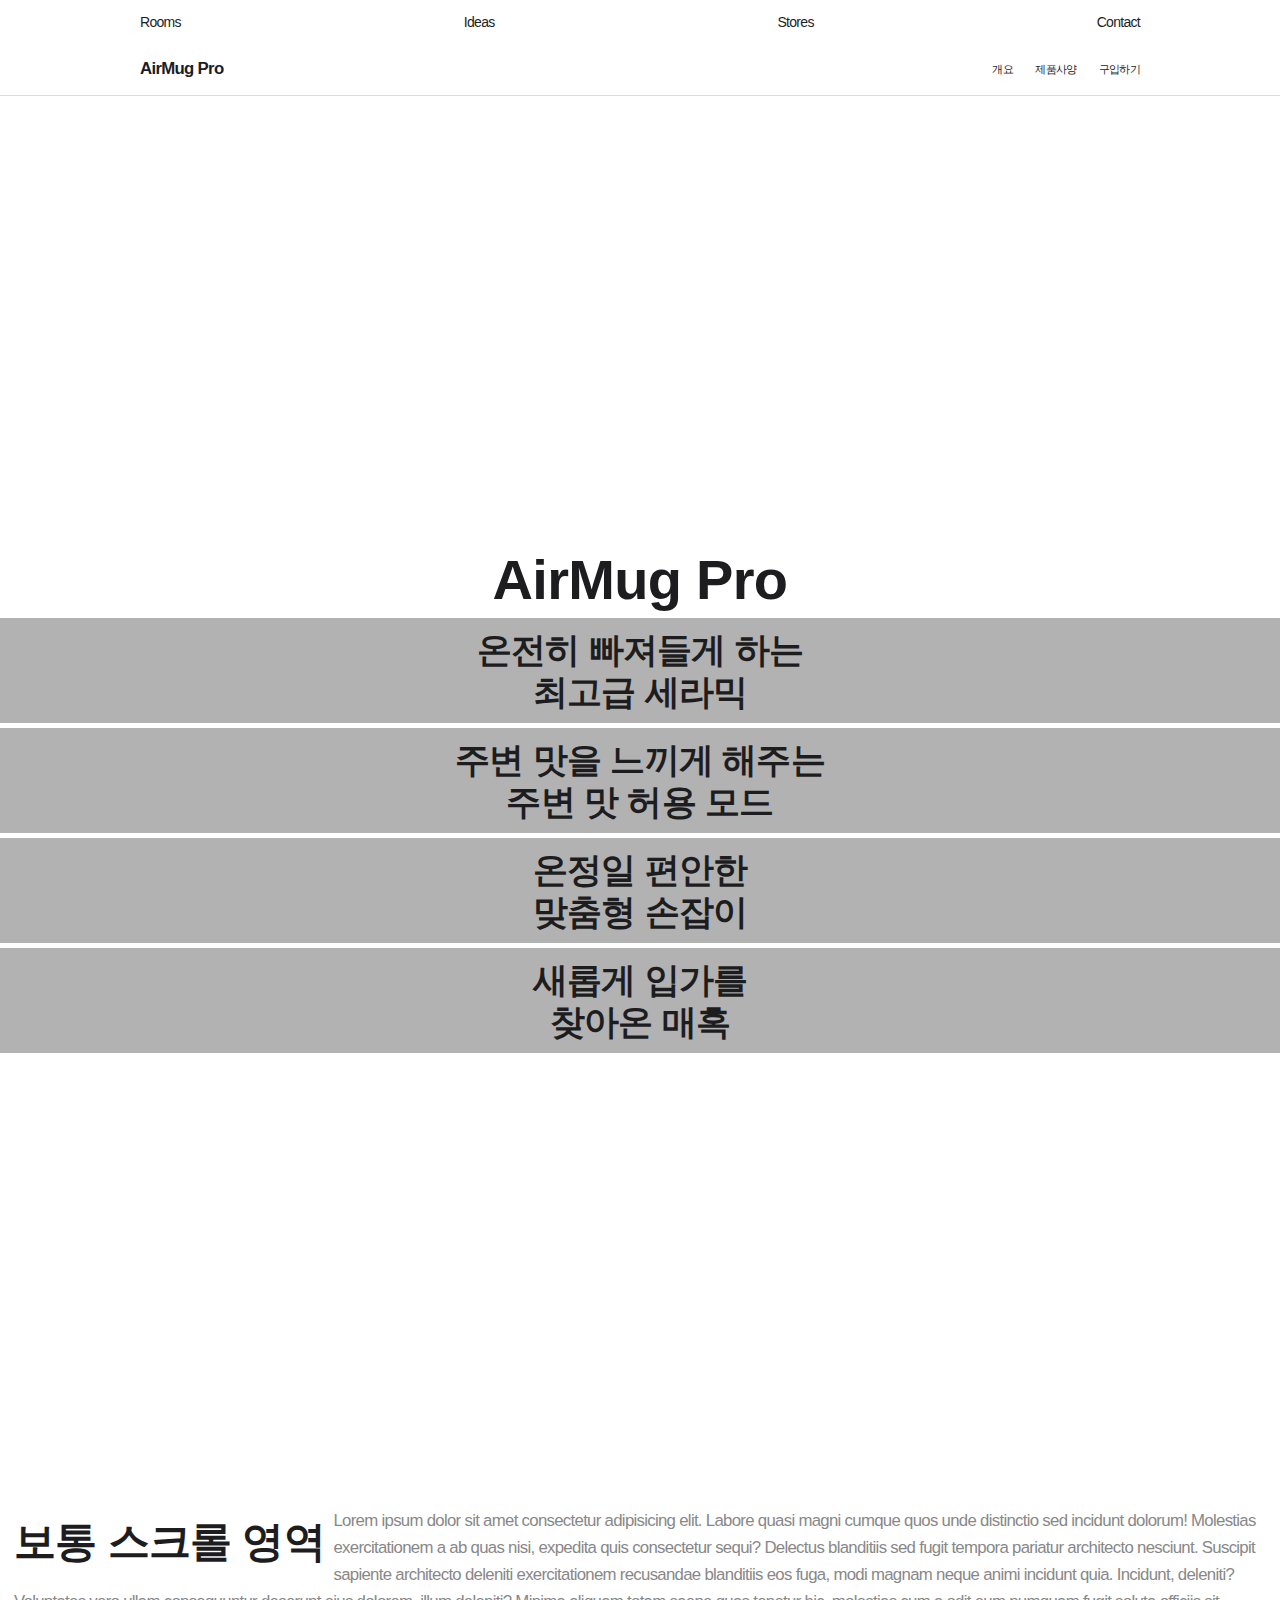
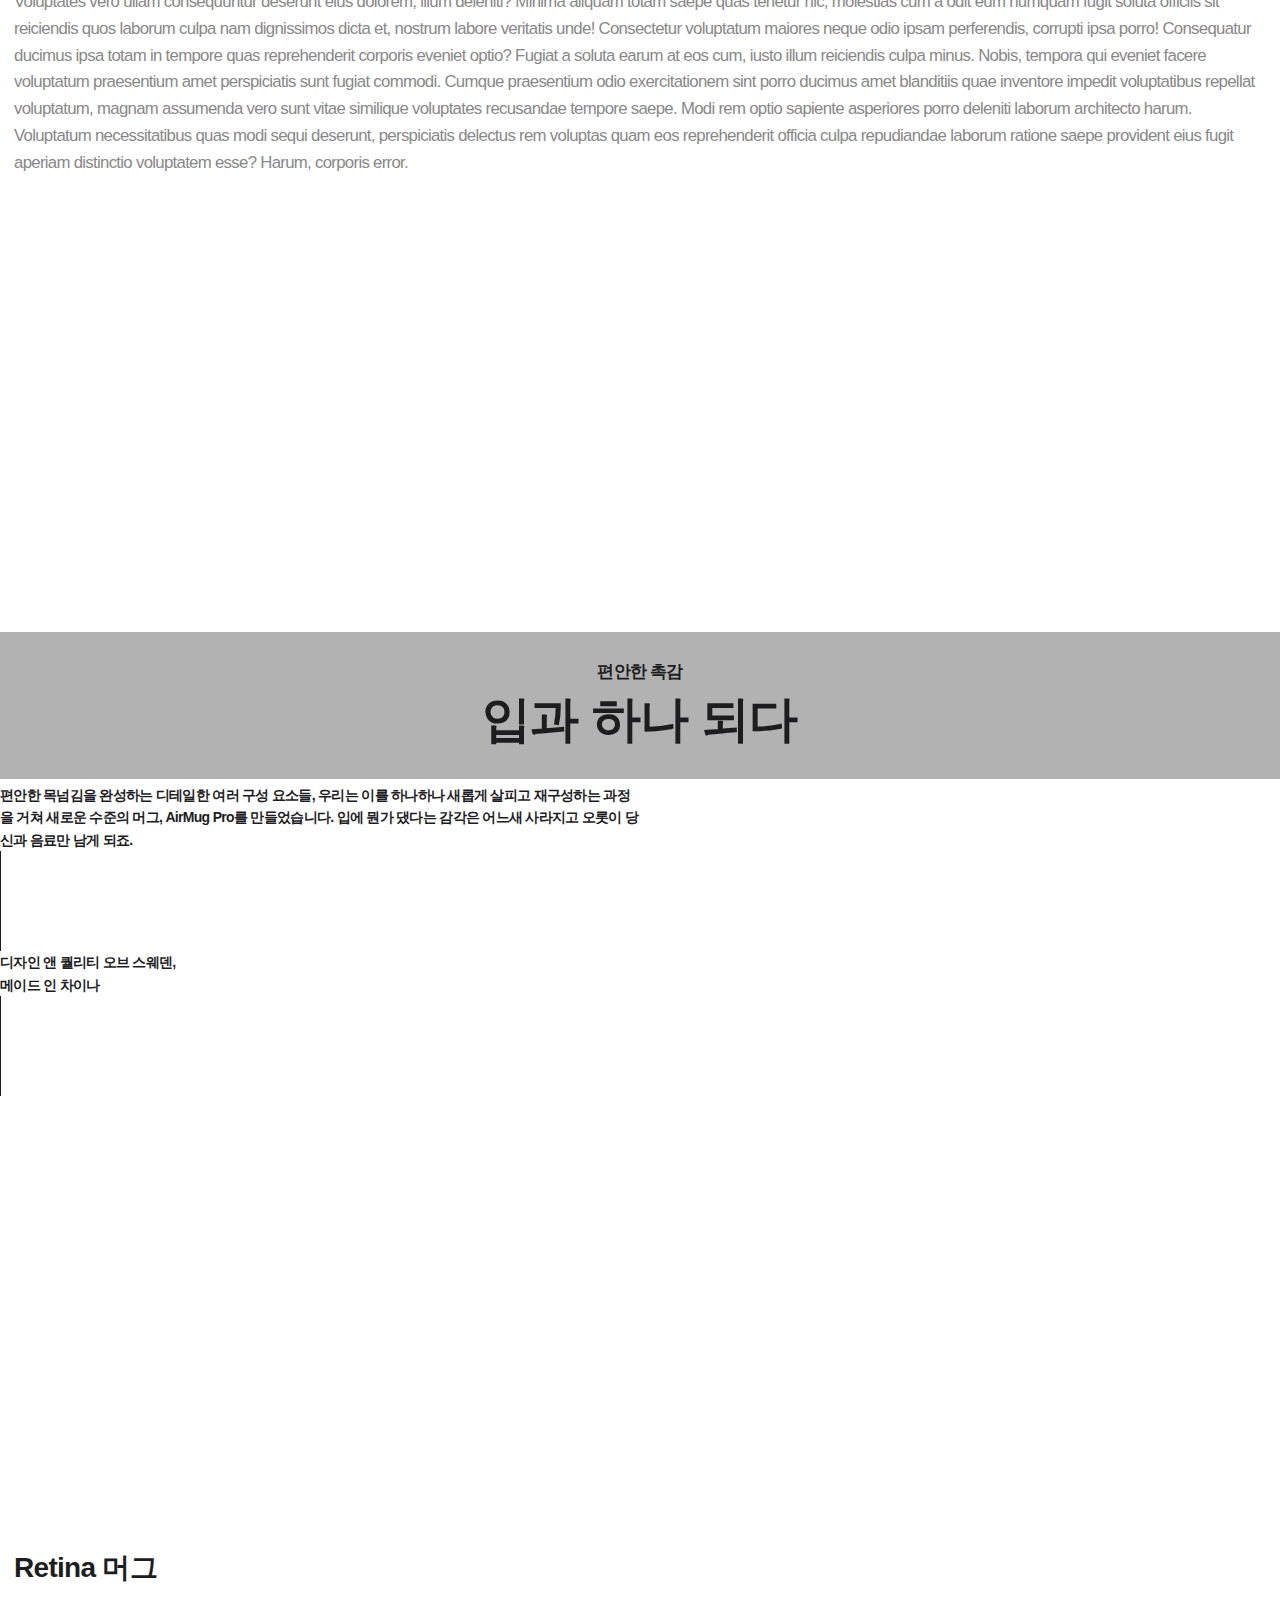
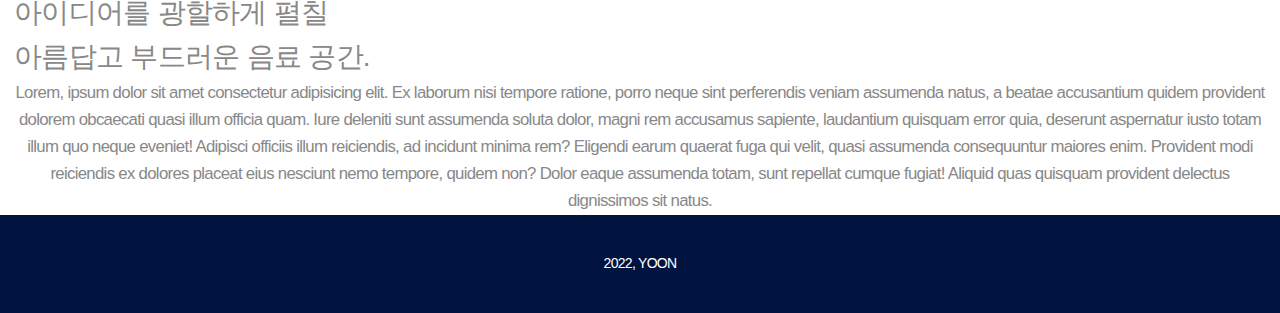
==== index.html @ 50e20c52 "mobile css" ====
<!DOCTYPE html>
<html lang="ko">

<head>
    <meta charset="UTF-8">
    <meta http-equiv="X-UA-Compatible" content="IE=edge">
    <meta name="viewport" content="width=device-width, initial-scale=1.0">
    <title>apple</title>
    <link rel="stylesheet" href="css/default.css">
    <link rel="stylesheet" href="css/style.css">
    <script src="main.js" defer></script>
</head>

<body>
    <div class="container">
        <nav class="global-nav">
            <div class="global-nav-links">
                <a href="#" class="global-nav-item">Rooms</a>
                <a href="#" class="global-nav-item">Ideas</a>
                <a href="#" class="global-nav-item">Stores</a>
                <a href="#" class="global-nav-item">Contact</a>
            </div>
        </nav>
        <nav class="local-nav">
            <div class="local-nav-links">
                <a href="" class="product-name">AirMug Pro</a>
                <a href="#">개요</a>
                <a href="#">제품사양</a>
                <a href="#">구입하기</a>
            </div>
        </nav>
        <section class="scroll-section" id="scroll-section-0">
            <h1>AirMug Pro</h1>
            <div class="sticky-elem main-message">
                <p>온전히 빠져들게 하는 <br> 최고급 세라믹</p>
            </div>
            <div class="sticky-elem main-message">
                <p>주변 맛을 느끼게 해주는 <br> 주변 맛 허용 모드</p>
            </div>
            <div class="sticky-elem main-message">
                <p>온정일 편안한 <br> 맞춤형 손잡이</p>
            </div>
            <div class="sticky-elem main-message">
                <p>새롭게 입가를 <br> 찾아온 매혹</p>
            </div>
        </section>
        <section class="scroll-section" id="scroll-section-1">
            <p class="desciption">
                <strong>보통 스크롤 영역</strong>
                Lorem ipsum dolor sit amet consectetur adipisicing elit. Labore quasi magni cumque quos unde distinctio sed incidunt dolorum! Molestias exercitationem a ab quas nisi, expedita quis consectetur sequi? Delectus blanditiis sed fugit tempora pariatur architecto nesciunt. Suscipit sapiente architecto deleniti exercitationem recusandae blanditiis eos fuga, modi magnam neque animi incidunt quia. Incidunt, deleniti? Voluptates vero ullam consequuntur deserunt eius dolorem, illum deleniti? Minima aliquam totam saepe quas tenetur hic, molestias cum a odit eum numquam fugit soluta officiis sit reiciendis quos laborum culpa nam dignissimos dicta et, nostrum labore veritatis unde! Consectetur voluptatum maiores neque odio ipsam perferendis, corrupti ipsa porro! Consequatur ducimus ipsa totam in tempore quas reprehenderit corporis eveniet optio? Fugiat a soluta earum at eos cum, iusto illum reiciendis culpa minus. Nobis, tempora qui eveniet facere voluptatum praesentium amet perspiciatis sunt fugiat commodi. Cumque praesentium odio exercitationem sint porro ducimus amet blanditiis quae inventore impedit voluptatibus repellat voluptatum, magnam assumenda vero sunt vitae similique voluptates recusandae tempore saepe. Modi rem optio sapiente asperiores porro deleniti laborum architecto harum. Voluptatum necessitatibus quas modi sequi deserunt, perspiciatis delectus rem voluptas quam eos reprehenderit officia culpa repudiandae laborum ratione saepe provident eius fugit aperiam distinctio voluptatem esse? Harum, corporis error.
            </p>
        </section>
        <section class="scroll-section" id="scroll-section-2">
           <div class="sticky-elem main-message">
            <p>
                <small>편안한 촉감</small>
                입과 하나 되다
            </p>
           </div>
           <div class="sticky-elem desc-message">
            <p>편안한 목넘김을 완성하는 디테일한 여러 구성 요소들, 우리는 이를 하나하나 새롭게 살피고 재구성하는 과정을 거쳐 새로운 수준의 머그, AirMug Pro를 만들었습니다. 입에 뭔가 댔다는 감각은 어느새 사라지고 오롯이 당신과 음료만 남게 되죠.</p>
            <div class="pin"></div>
           </div>
           <div class="sticky-elem desc-message">
            <p>디자인 앤 퀄리티 오브 스웨덴, <br>메이드 인 차이나 </p>
            <div class="pin"></div>
           </div>
        </section>
        <section class="scroll-section" id="scroll-section-3">
            <p class="mid-message">
                <strong>Retina 머그</strong> <br>
                아이디어를 광할하게 펼칠 <br>
                아름답고 부드러운 음료 공간.
            </p>
            <p class="canvas-caption">
                Lorem, ipsum dolor sit amet consectetur adipisicing elit. Ex laborum nisi tempore ratione, porro neque sint perferendis veniam assumenda natus, a beatae accusantium quidem provident dolorem obcaecati quasi illum officia quam. Iure deleniti sunt assumenda soluta dolor, magni rem accusamus sapiente, laudantium quisquam error quia, deserunt aspernatur iusto totam illum quo neque eveniet! Adipisci officiis illum reiciendis, ad incidunt minima rem? Eligendi earum quaerat fuga qui velit, quasi assumenda consequuntur maiores enim. Provident modi reiciendis ex dolores placeat eius nesciunt nemo tempore, quidem non? Dolor eaque assumenda totam, sunt repellat cumque fugiat! Aliquid quas quisquam provident delectus dignissimos sit natus.
            </p>
        </section>
        <footer class="footer">
            2022, YOON
        </footer>
    </div>
</body>

</html>
---- css/default.css ----
@charset 'utf-8';

html {
	font-family: 'Apple SD Gothic Neo', Roboto, 'Noto Sans KR', NanumGothic, 'Malgun Gothic', sans-serif;
	line-height: 1.2;
	word-wrap: break-word;
}
body {
	-webkit-font-smoothing: antialiased;
}
html, body, div, span, applet, object, iframe,
h1, h2, h3, h4, h5, h6, p, blockquote, pre,
a, abbr, acronym, address, big, cite, code,
del, dfn, em, img, ins, kbd, q, s, samp,
small, strike, strong, sub, sup, tt, var,
b, u, i, center,
dl, dt, dd, ol, ul, li,
fieldset, form, label, legend,
table, caption, tbody, tfoot, thead, tr, th, td,
article, aside, canvas, details, embed,
figure, figcaption, footer, header, hgroup,
menu, nav, output, ruby, section, summary,
time, mark, audio, video {
	margin: 0;
	padding: 0;
	border: 0;
}
article, aside, details, figcaption, figure, footer, header, hgroup, menu, nav, section {
	display: block;
}
div, span, article, section, header, footer, aside, p, ul, li, fieldset, legend, label, a, nav, form {
	box-sizing: border-box;
}
ol, ul, li {
	list-style: none;
}
table {
	border-collapse: collapse;
	border-spacing: 0;
}
img {
	max-width: 100%;
	height: auto;
	border: 0;
}
button {
	border: 0;
	background: transparent;
	cursor: pointer;
}
---- css/style.css ----
@charset 'utf-8';

html {
    font-family: 'Noto Sans', sans-serif;
    font-size: 14px;
}

body {
    overflow-x: hidden;
    color: rgb(29, 29, 31);
    letter-spacing: -0.05em;
    background: #fff;
}

p {
    line-height: 1.6;
}

a {
    color: rgba(29, 29, 31);
    text-decoration: none;
}

.global-nav {
    height: 44px;
    padding: 0 1rem;
}

.local-nav {
    height: 52px;
    padding: 0 1rem;
    border-bottom: 1px solid #ddd;
}

.global-nav-links,
.local-nav-links {
    max-width: 1000px;
    margin: 0 auto;
    display: flex;
    align-items: center;
    height: 100%;
}

.global-nav-links {
    justify-content: space-between;
}

.local-nav-links .product-name {
    margin-right: auto;
    font-size: 1.2rem;
    font-weight: bold;
}

.local-nav-links a {
    font-size: .8rem;
}

.local-nav-links a:not(.product-name) {
    margin-left: 2em;
}

.scroll-section {
    padding-top: 50vh;
}

#scroll-section-0 h1 {
    font-size: 4rem;
    text-align: center;
}

.main-message {
    display: flex;
    align-items: center;
    justify-content: center;
    margin: 5px 0;
    height: 3em;
    font-size: 2.5rem;
    background: rgba(0,0,0,0.3);
}

.main-message p {
    font-weight: bold;
    text-align: center;
    line-height: 1.2;
}

.main-message small {
    display: block;
    margin-bottom: .5em;
    font-size: 1.2rem;
}

#scroll-section-2 .main-message {
    font-size: 3.5rem;
}

.desciption {
    padding: 0 1rem;
    font-size: 1.2rem;
    color: #888;
}

.desciption strong{
    float: left;
    margin-right: .2em;
    font-size: 3rem;
    color: rgb(29, 29, 31);
}
.desc-message {
    font-weight: bold;
    width: 50%;
}
.pin {
    width: 1px;
    height: 100px;
    background: rgb(29, 29, 31);
}
.mid-message {
    font-size: 2rem;
    color: #888;
    padding: 0 1rem ;
}
.mid-message strong {
    color: rgb(29, 29, 31);
}
.canvas-caption {
    padding: 0 1rem;
    font-size: 1.2rem;
    color: #888;
    text-align: center;
}

.footer {
    display: flex;
    align-items: center;
    justify-content: center;
    height: 7rem;
    background:rgb(1, 20, 63);
    color: #fff;
}
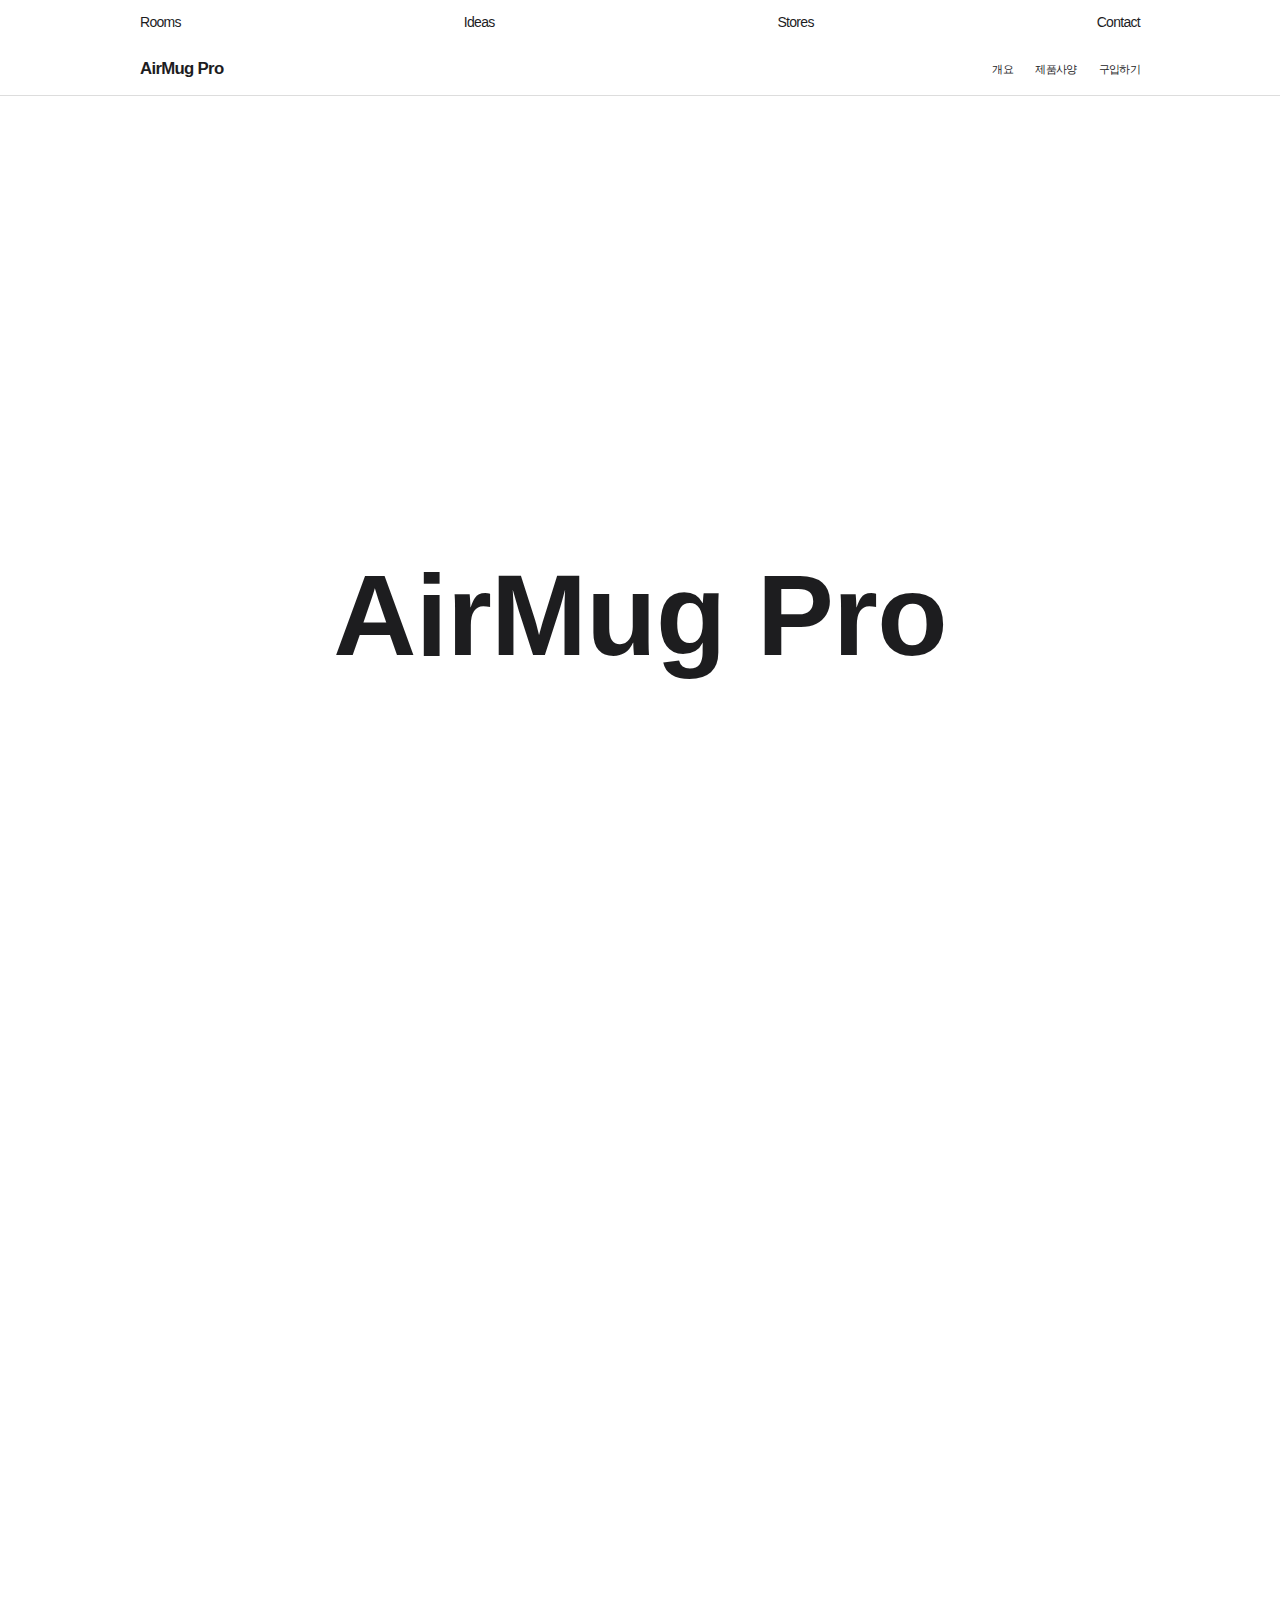
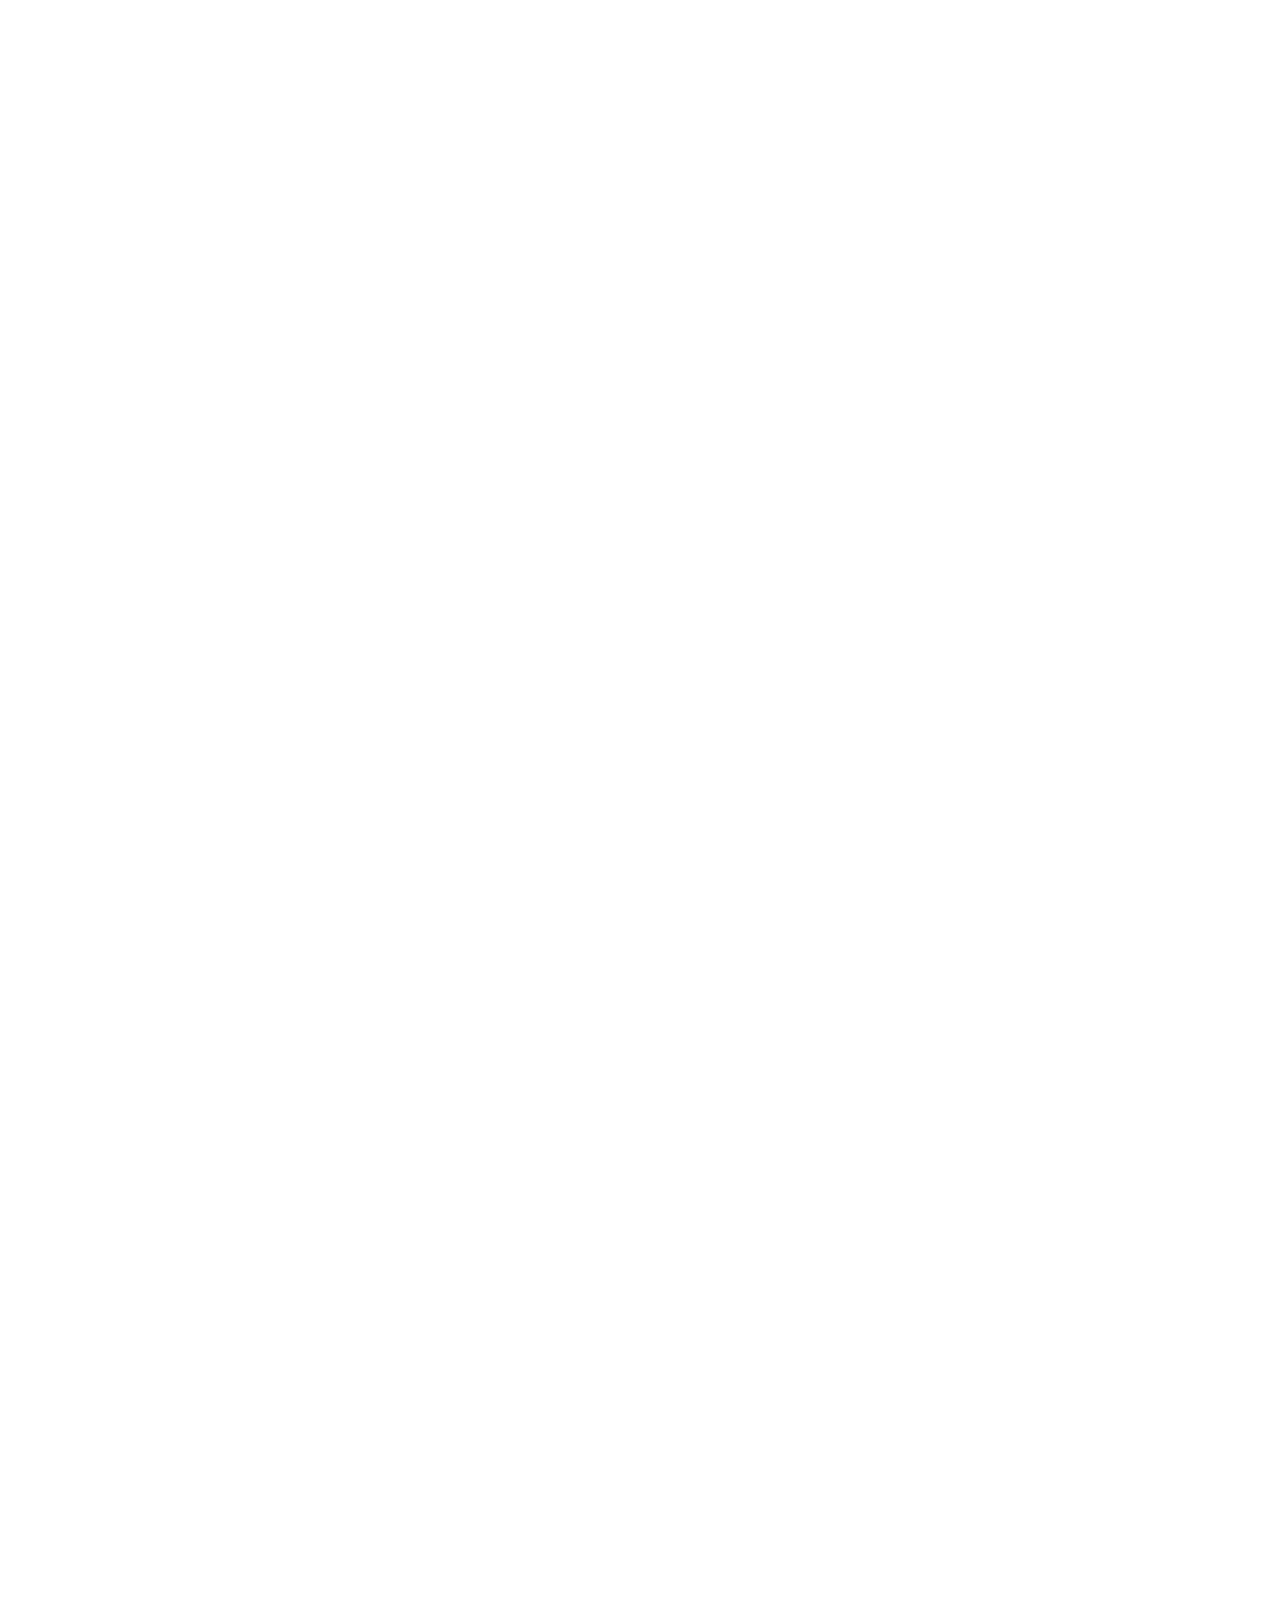
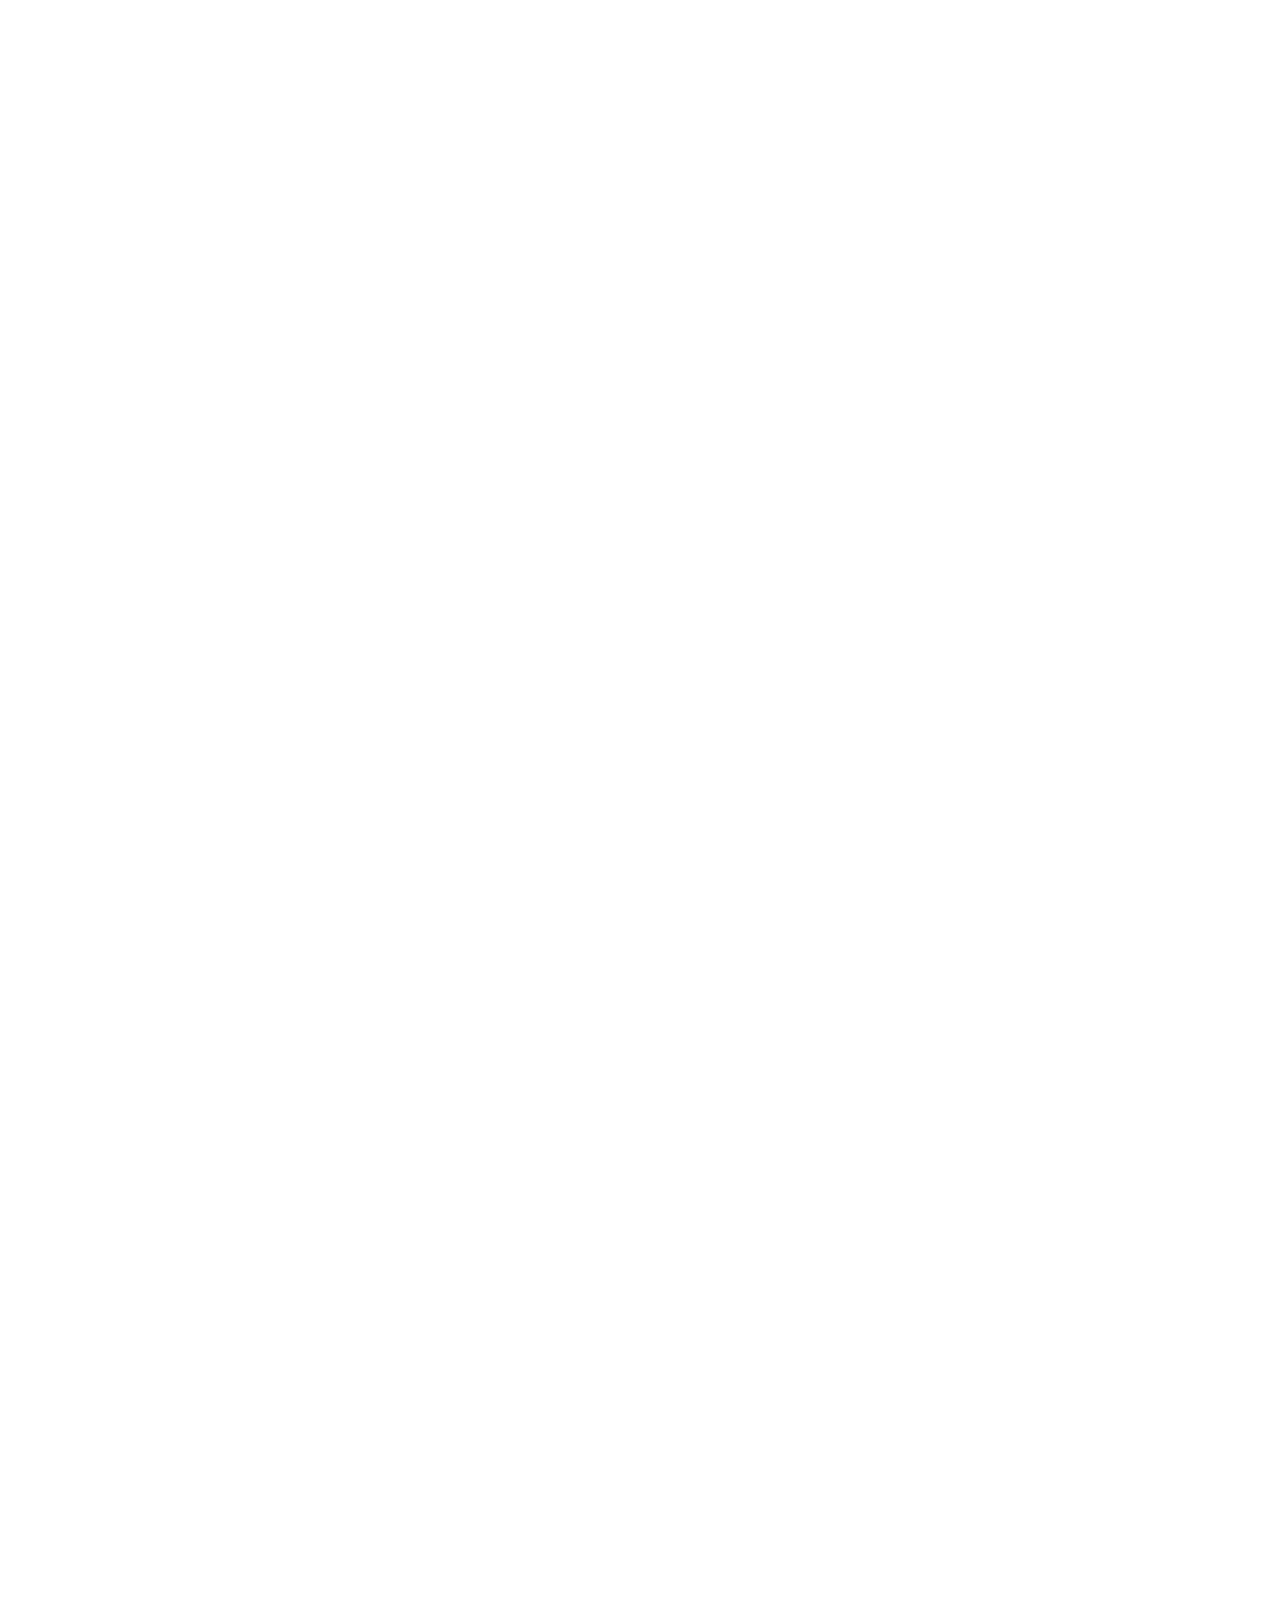
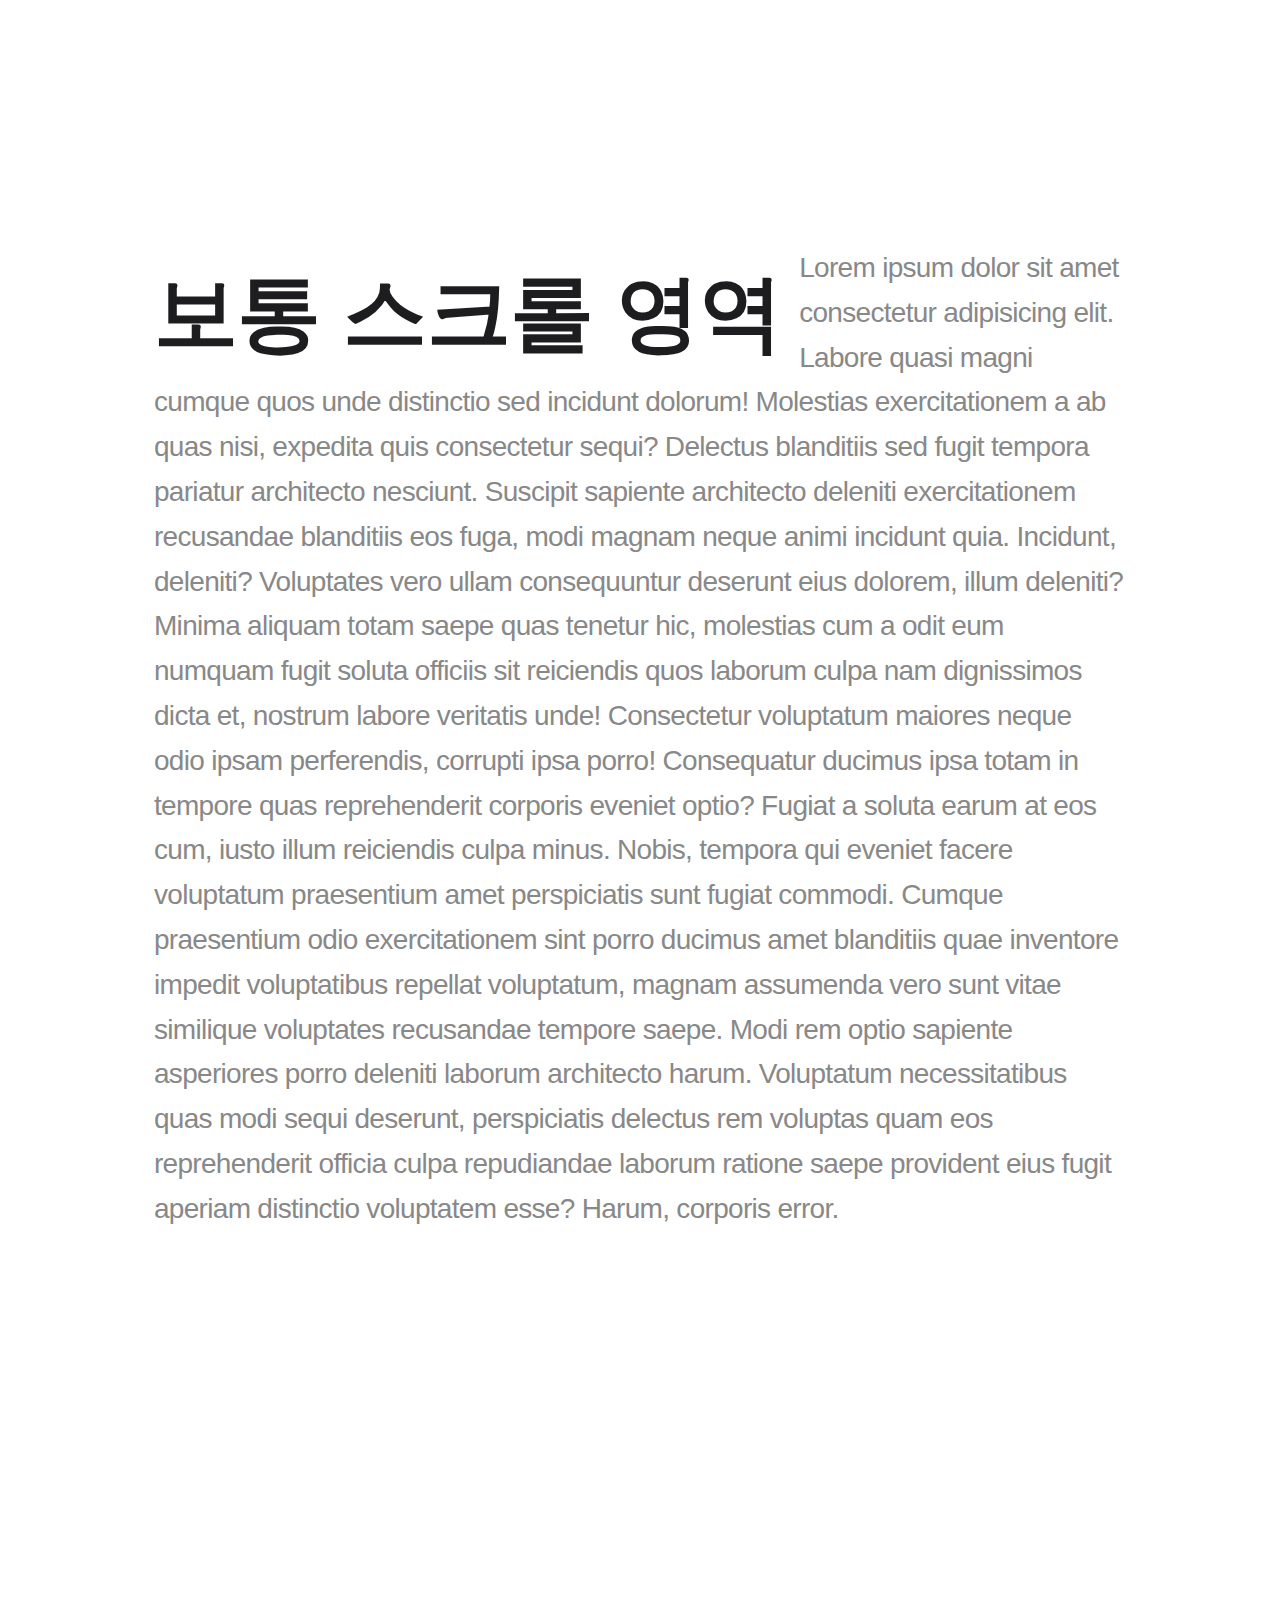
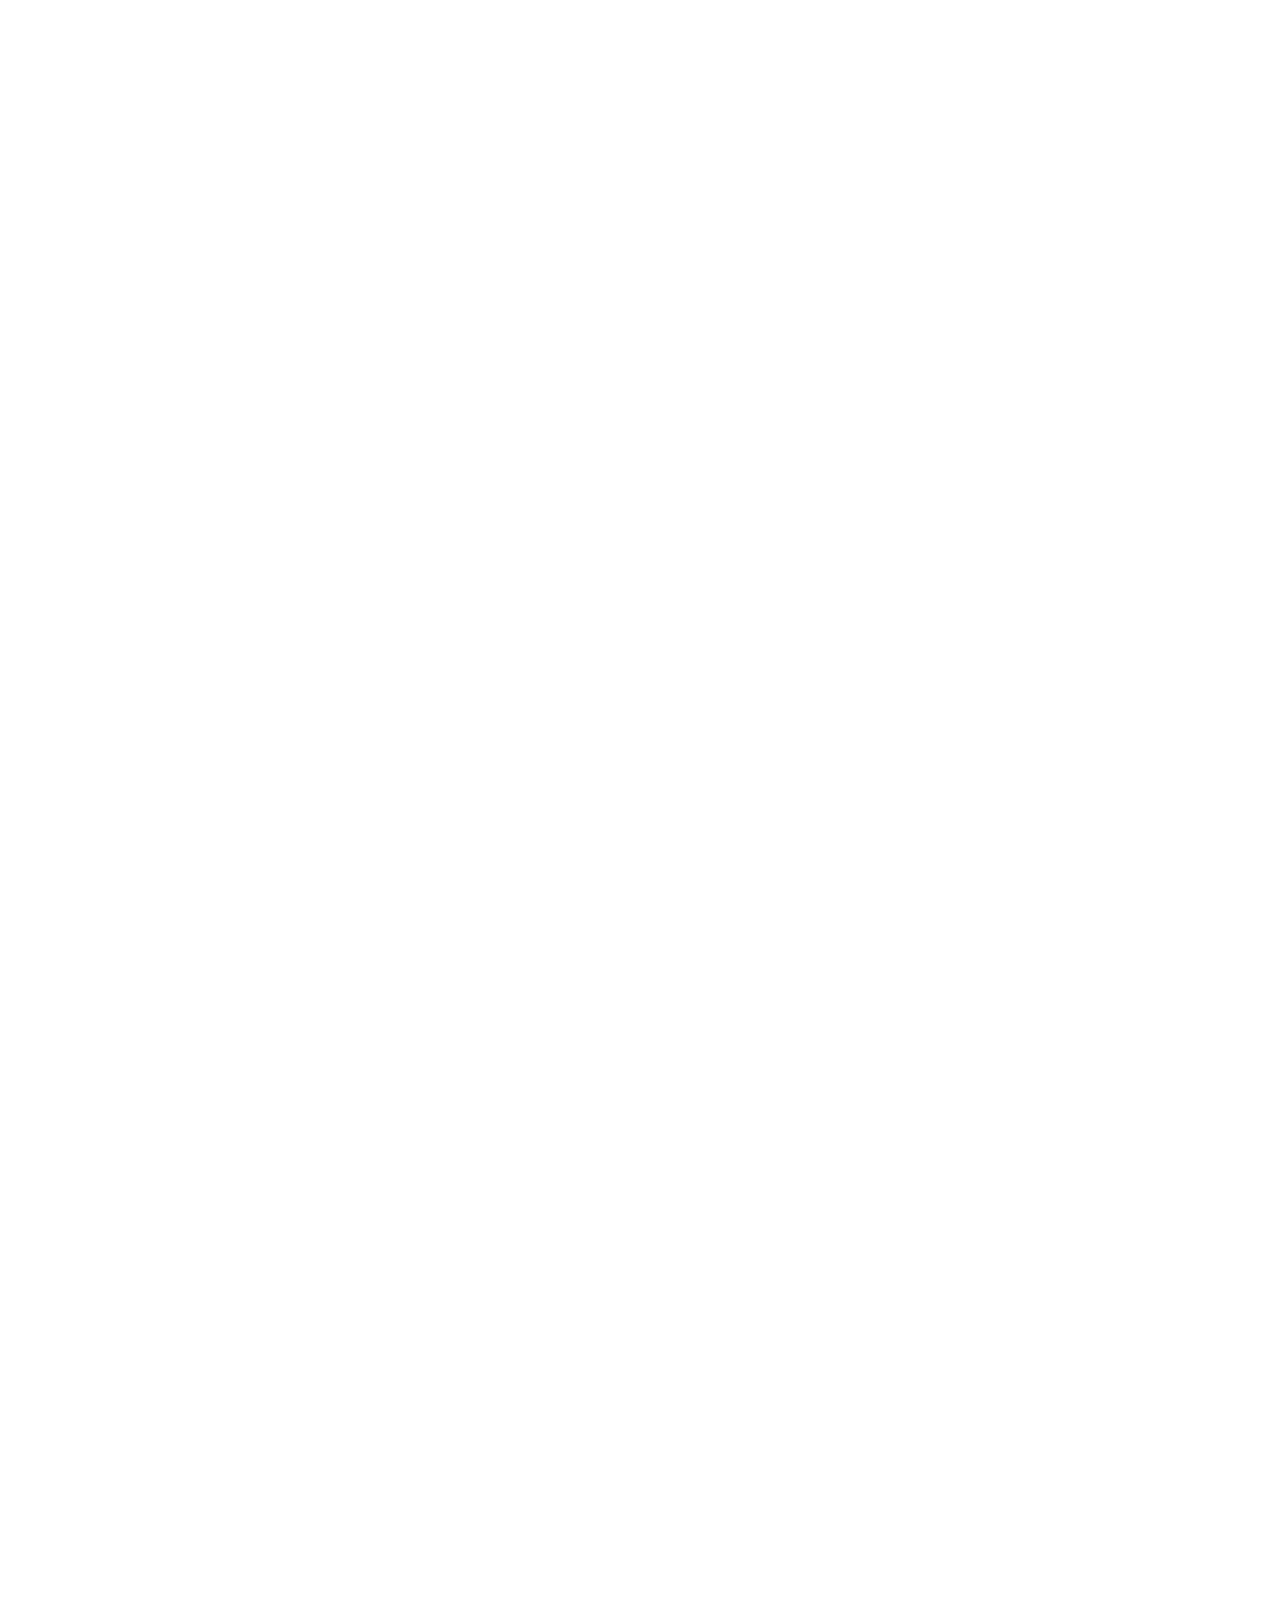
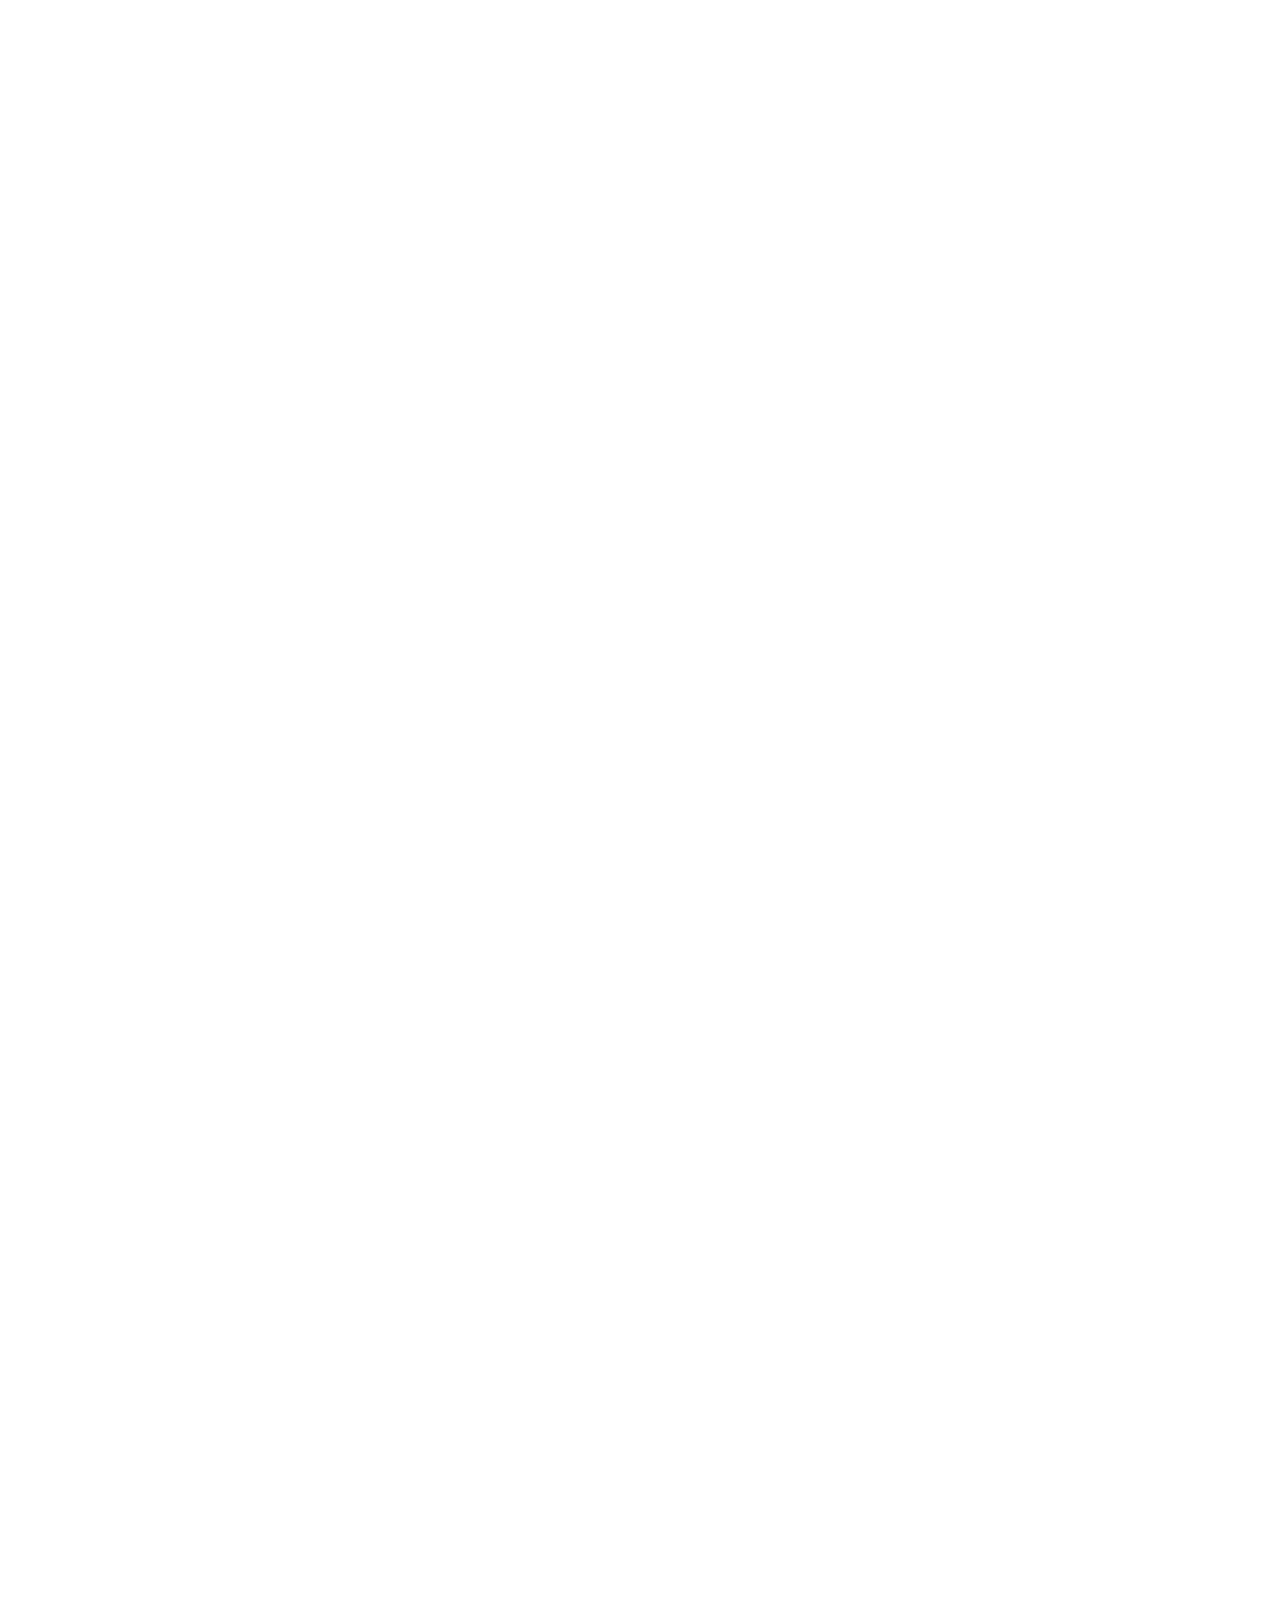
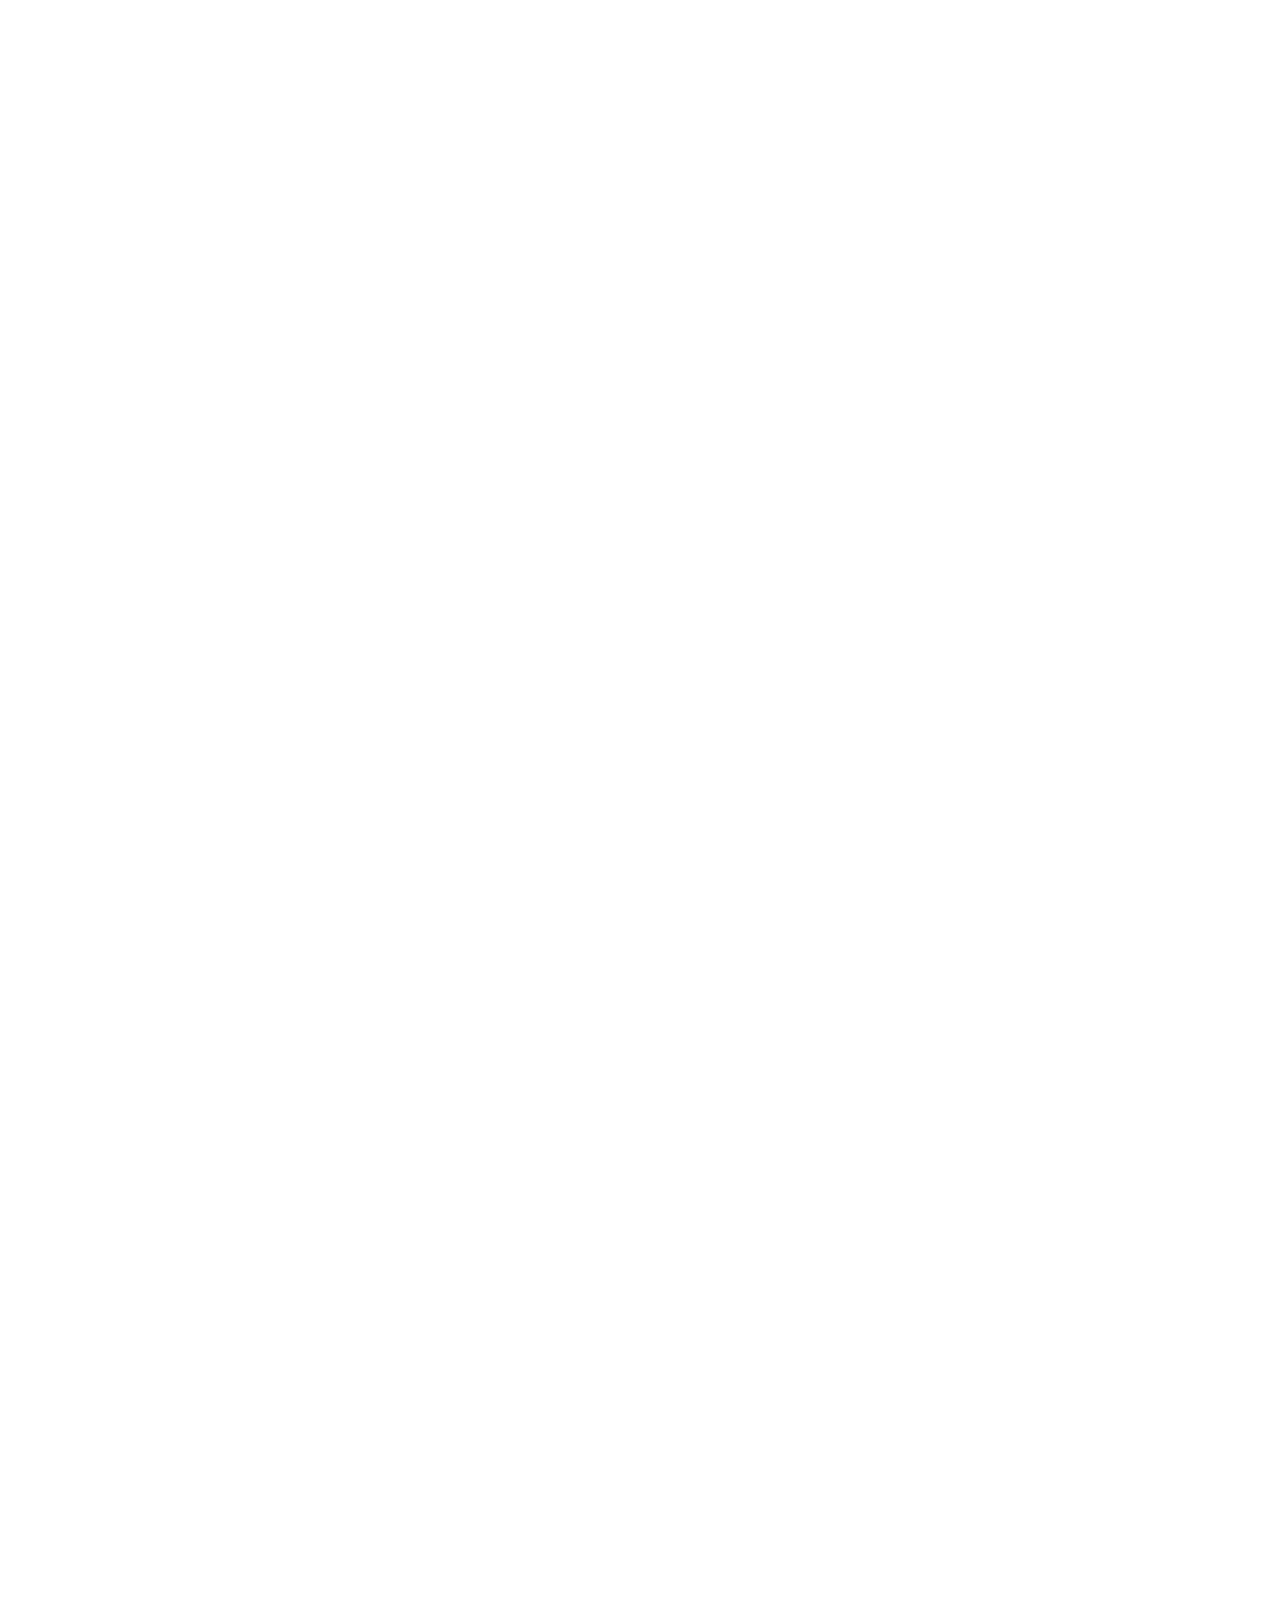
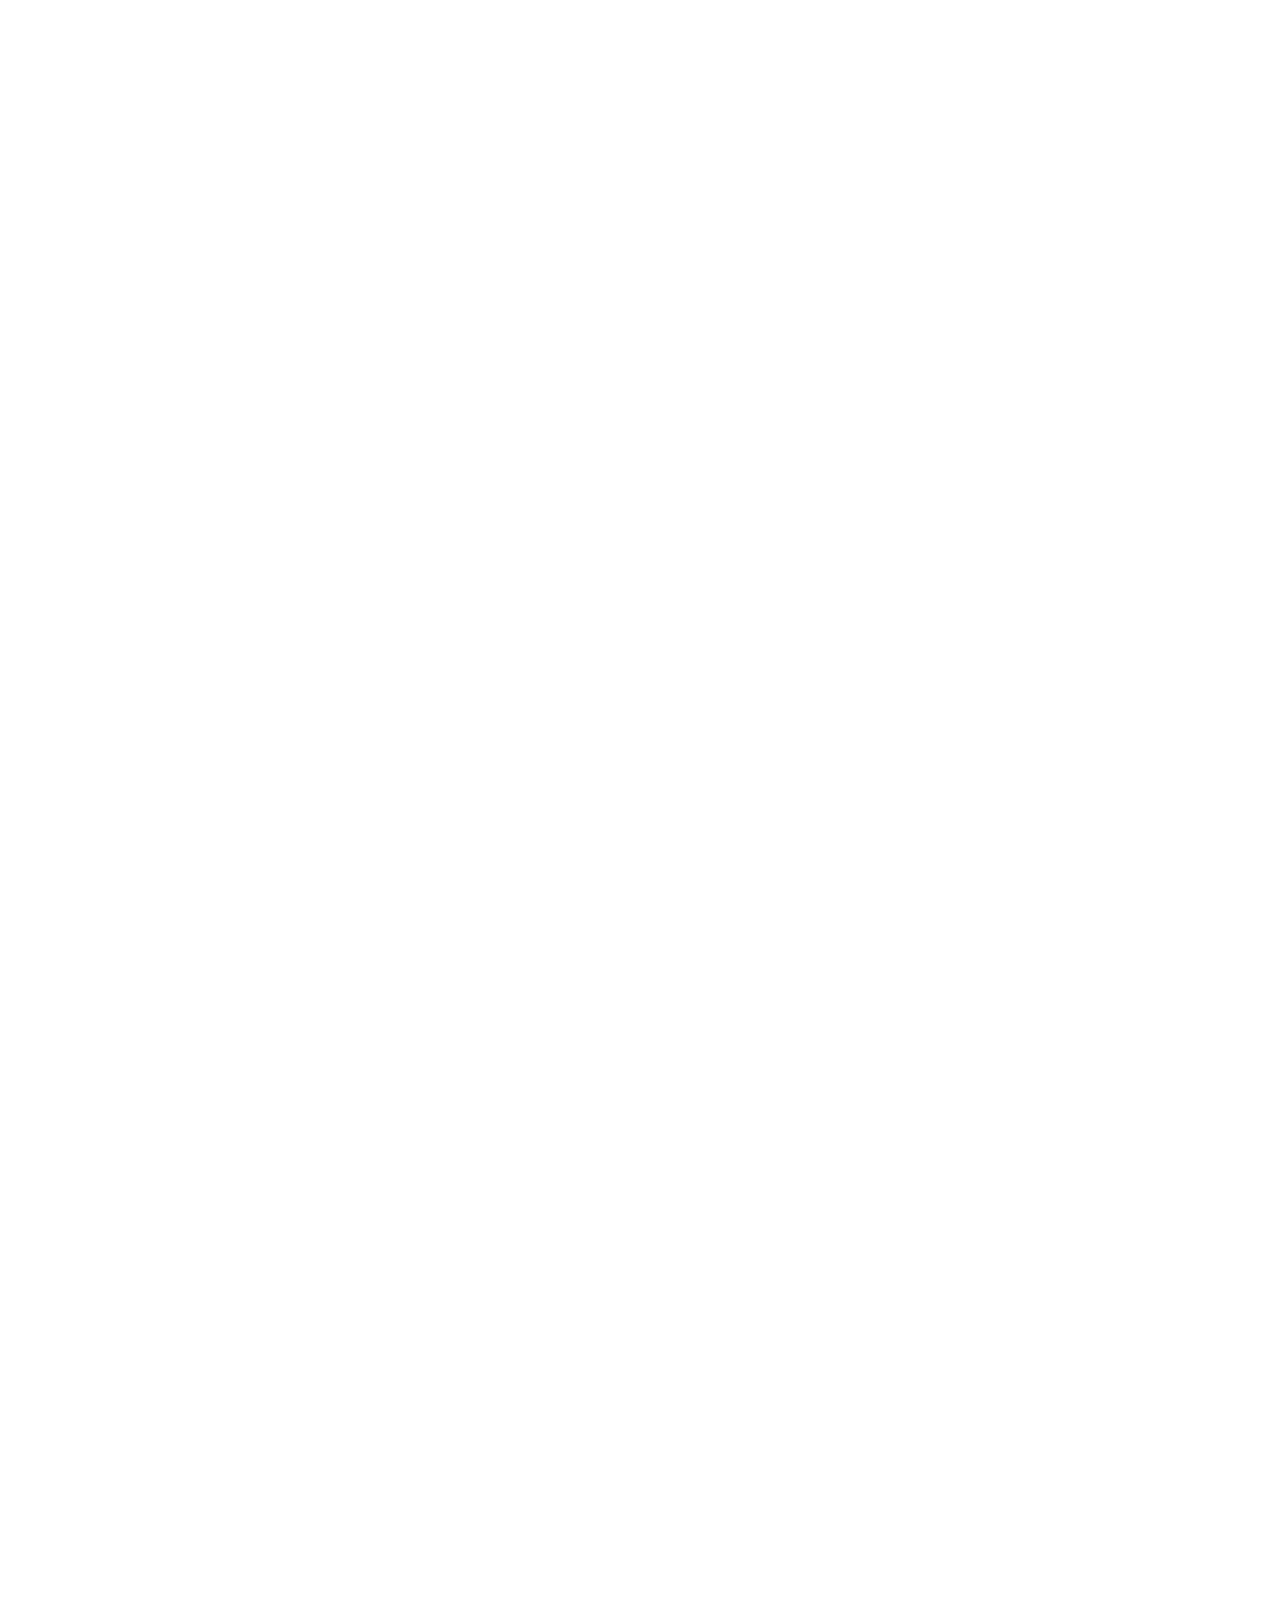
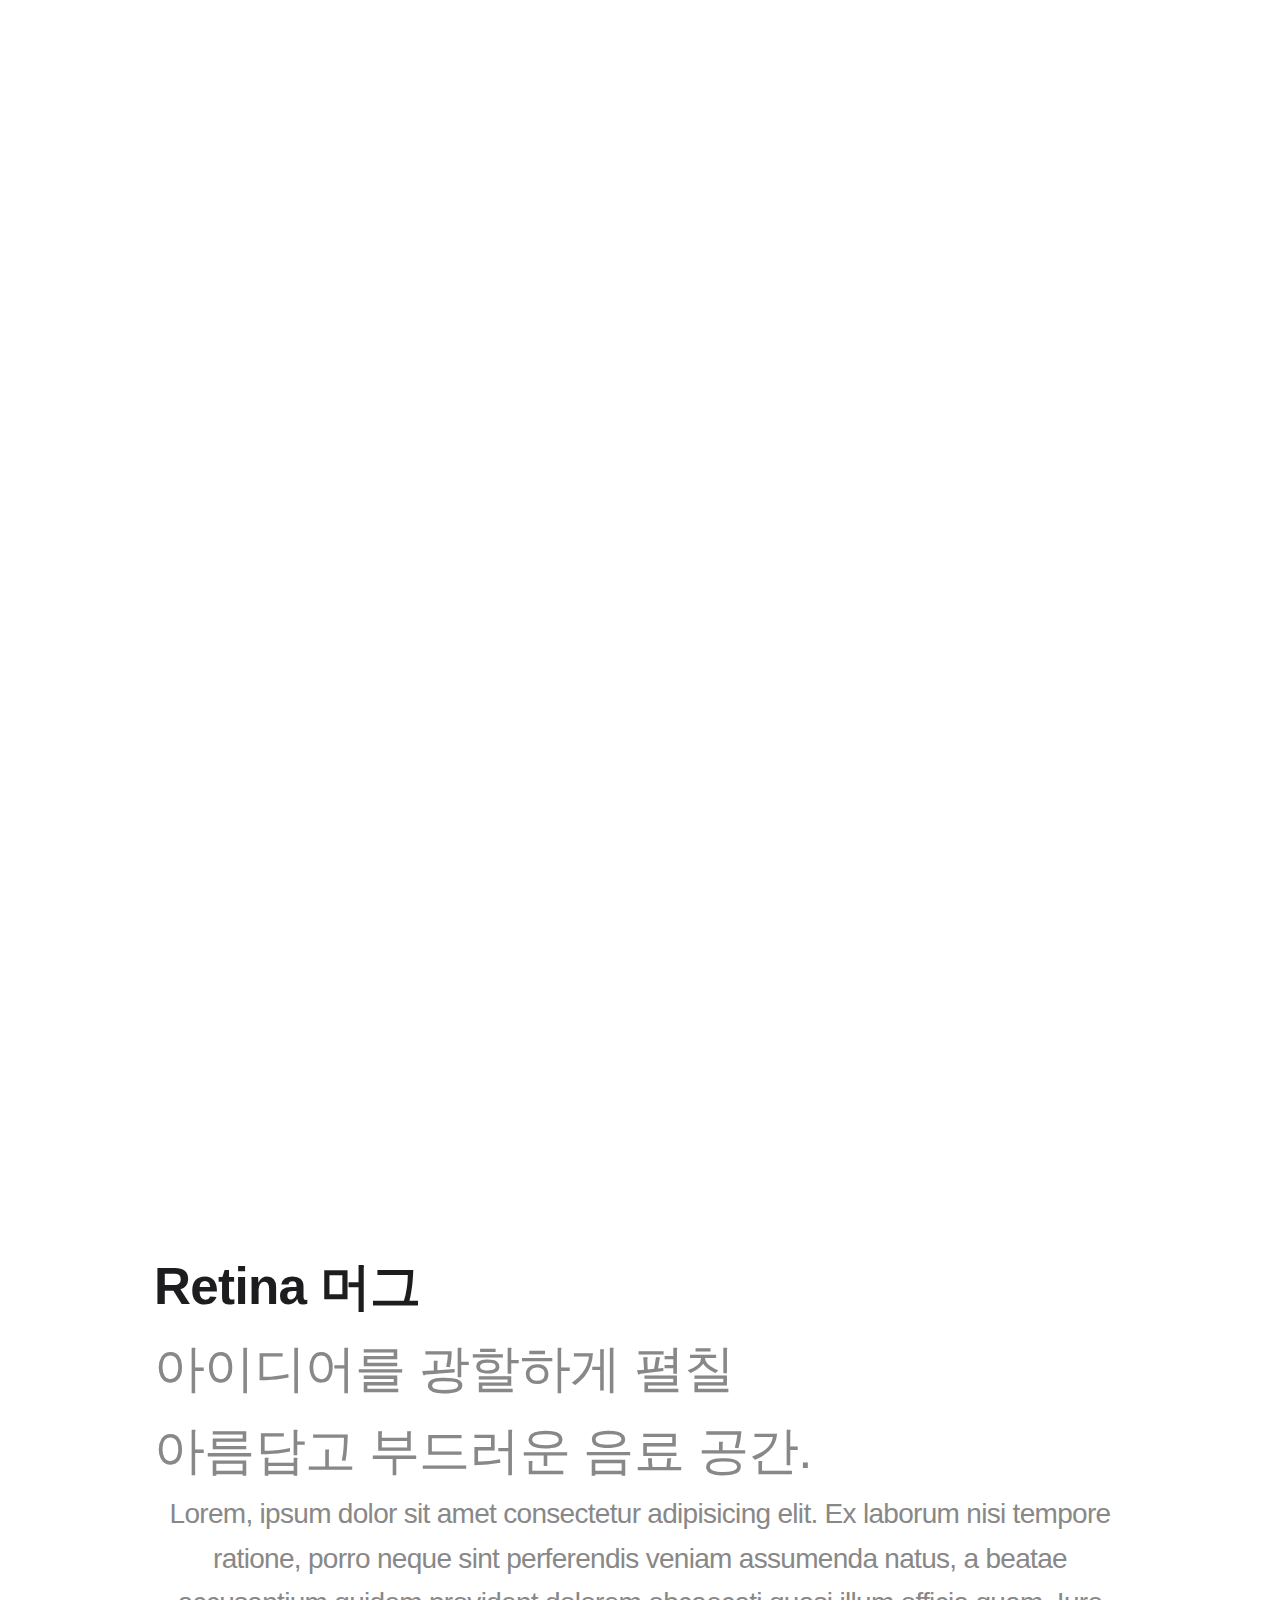
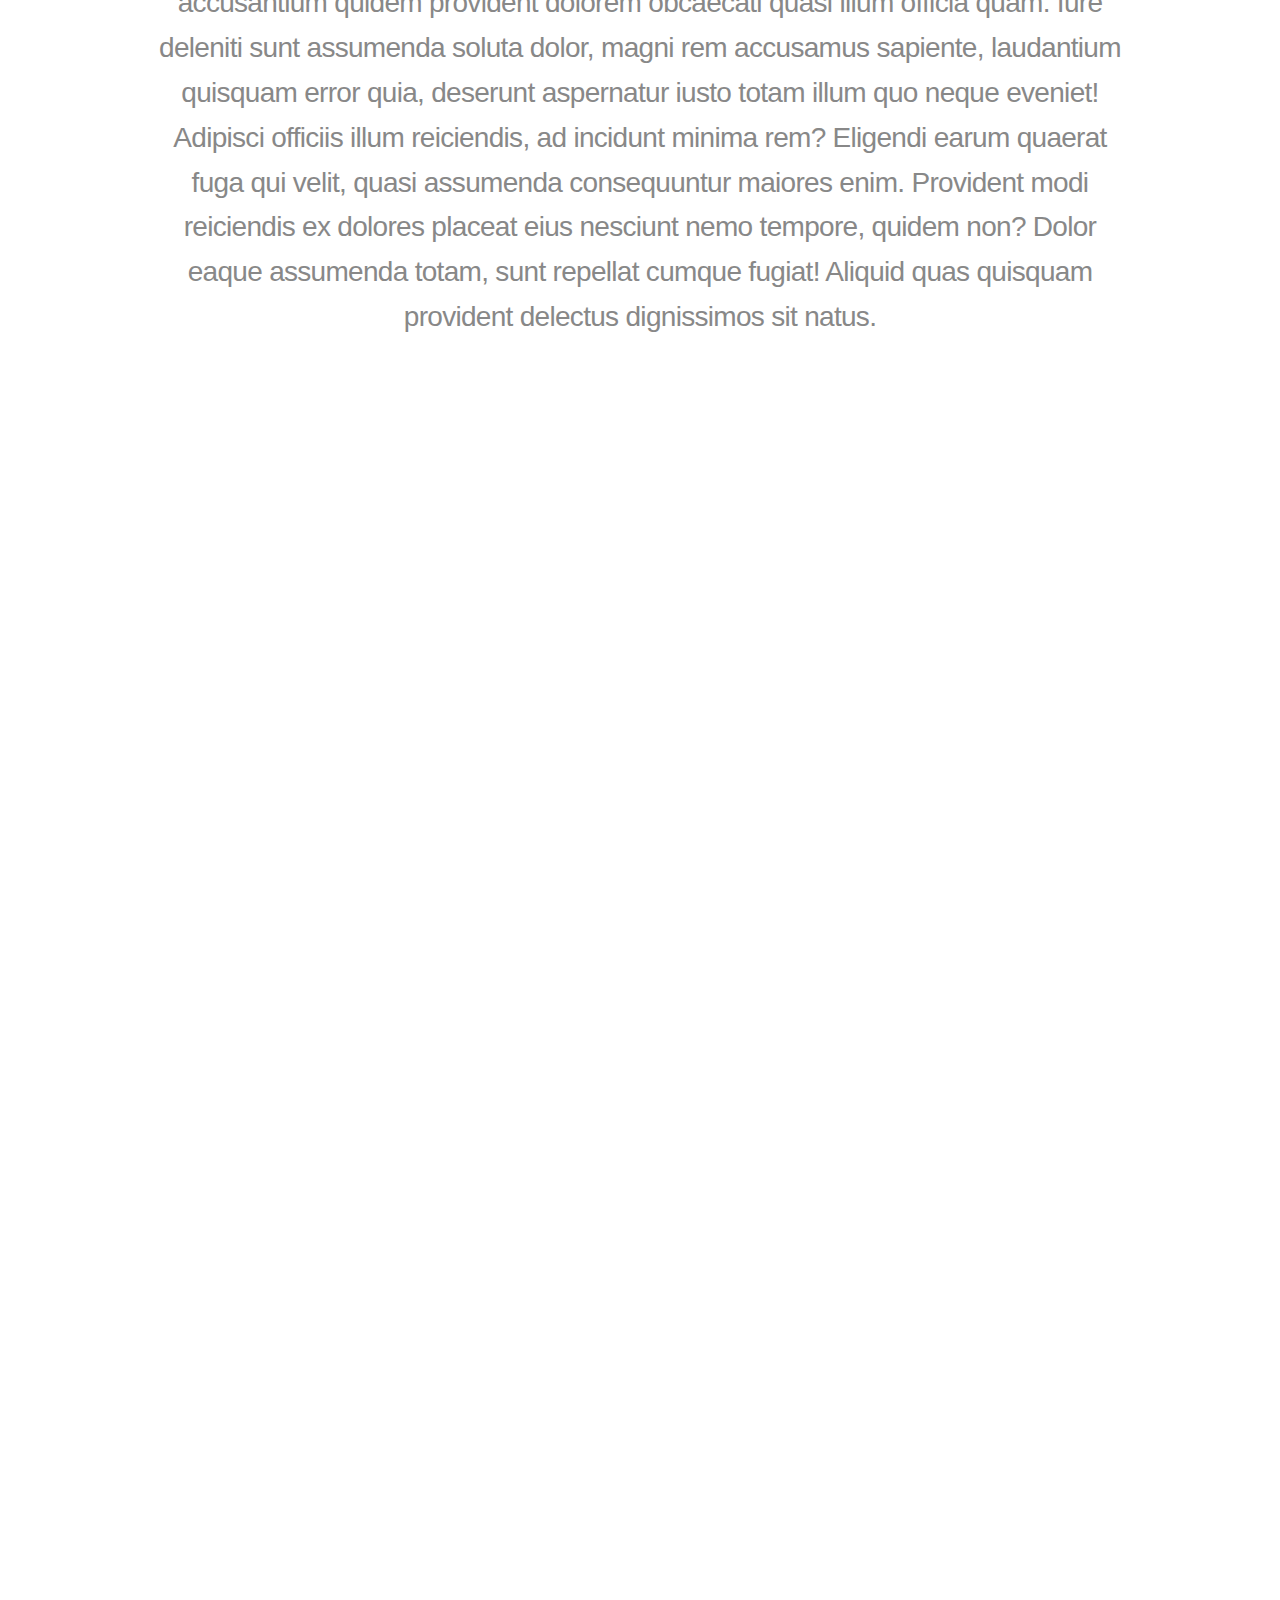
==== commit 58fe6097: "js 배열 높이값 셋팅, 윈도우즈 리사이즈 높이변경" ====
--- a/index.html
+++ b/index.html
@@ -8,7 +8,7 @@
     <title>apple</title>
     <link rel="stylesheet" href="css/default.css">
     <link rel="stylesheet" href="css/style.css">
-    <script src="main.js" defer></script>
+    <script src="script/main.js" defer></script>
 </head>
 
 <body>
--- a/css/style.css
+++ b/css/style.css
@@ -75,7 +75,6 @@
     margin: 5px 0;
     height: 3em;
     font-size: 2.5rem;
-    background: rgba(0,0,0,0.3);
 }
 
 .main-message p {
@@ -98,32 +97,43 @@
     padding: 0 1rem;
     font-size: 1.2rem;
     color: #888;
-}
-
-.desciption strong{
+    max-width: 1000px;
+    margin: 0 auto;
+}
+
+.desciption strong {
     float: left;
     margin-right: .2em;
     font-size: 3rem;
     color: rgb(29, 29, 31);
 }
+
 .desc-message {
     font-weight: bold;
     width: 50%;
 }
+
 .pin {
     width: 1px;
     height: 100px;
     background: rgb(29, 29, 31);
 }
+
 .mid-message {
+    max-width: 1000px;
+    margin: 0 auto;
     font-size: 2rem;
     color: #888;
-    padding: 0 1rem ;
-}
+    padding: 0 1rem;
+}
+
 .mid-message strong {
     color: rgb(29, 29, 31);
 }
+
 .canvas-caption {
+    max-width: 1000px;
+    margin: 0 auto;
     padding: 0 1rem;
     font-size: 1.2rem;
     color: #888;
@@ -135,6 +145,56 @@
     align-items: center;
     justify-content: center;
     height: 7rem;
-    background:rgb(1, 20, 63);
+    background: rgb(1, 20, 63);
     color: #fff;
+}
+
+.sticky-elem {
+    position: fixed;
+    top: 0;
+    left: 0;
+    width: 100%;
+    display: none;
+}
+
+@media (min-width: 1024px) {
+    #scroll-section-0 h1 {
+        font-size: 9vw;
+    }
+
+    .main-message {
+        font-size: 4vw;
+    }
+
+    .desciption {
+
+        font-size: 2rem;
+    }
+
+    .desciption strong {
+        font-size: 6rem;
+    }
+
+    #scroll-section-2 .main-message {
+        font-size: 6vw;
+    }
+
+    .main-message small {
+        font-size: 1.5vw;
+    }
+
+    .desc-message {
+        width: 20%;
+    }
+
+    .mid-message {
+        font-size: 4vw;
+    }
+
+    .canvas-caption {
+        font-size: 2rem;
+    }
+
+
+
 }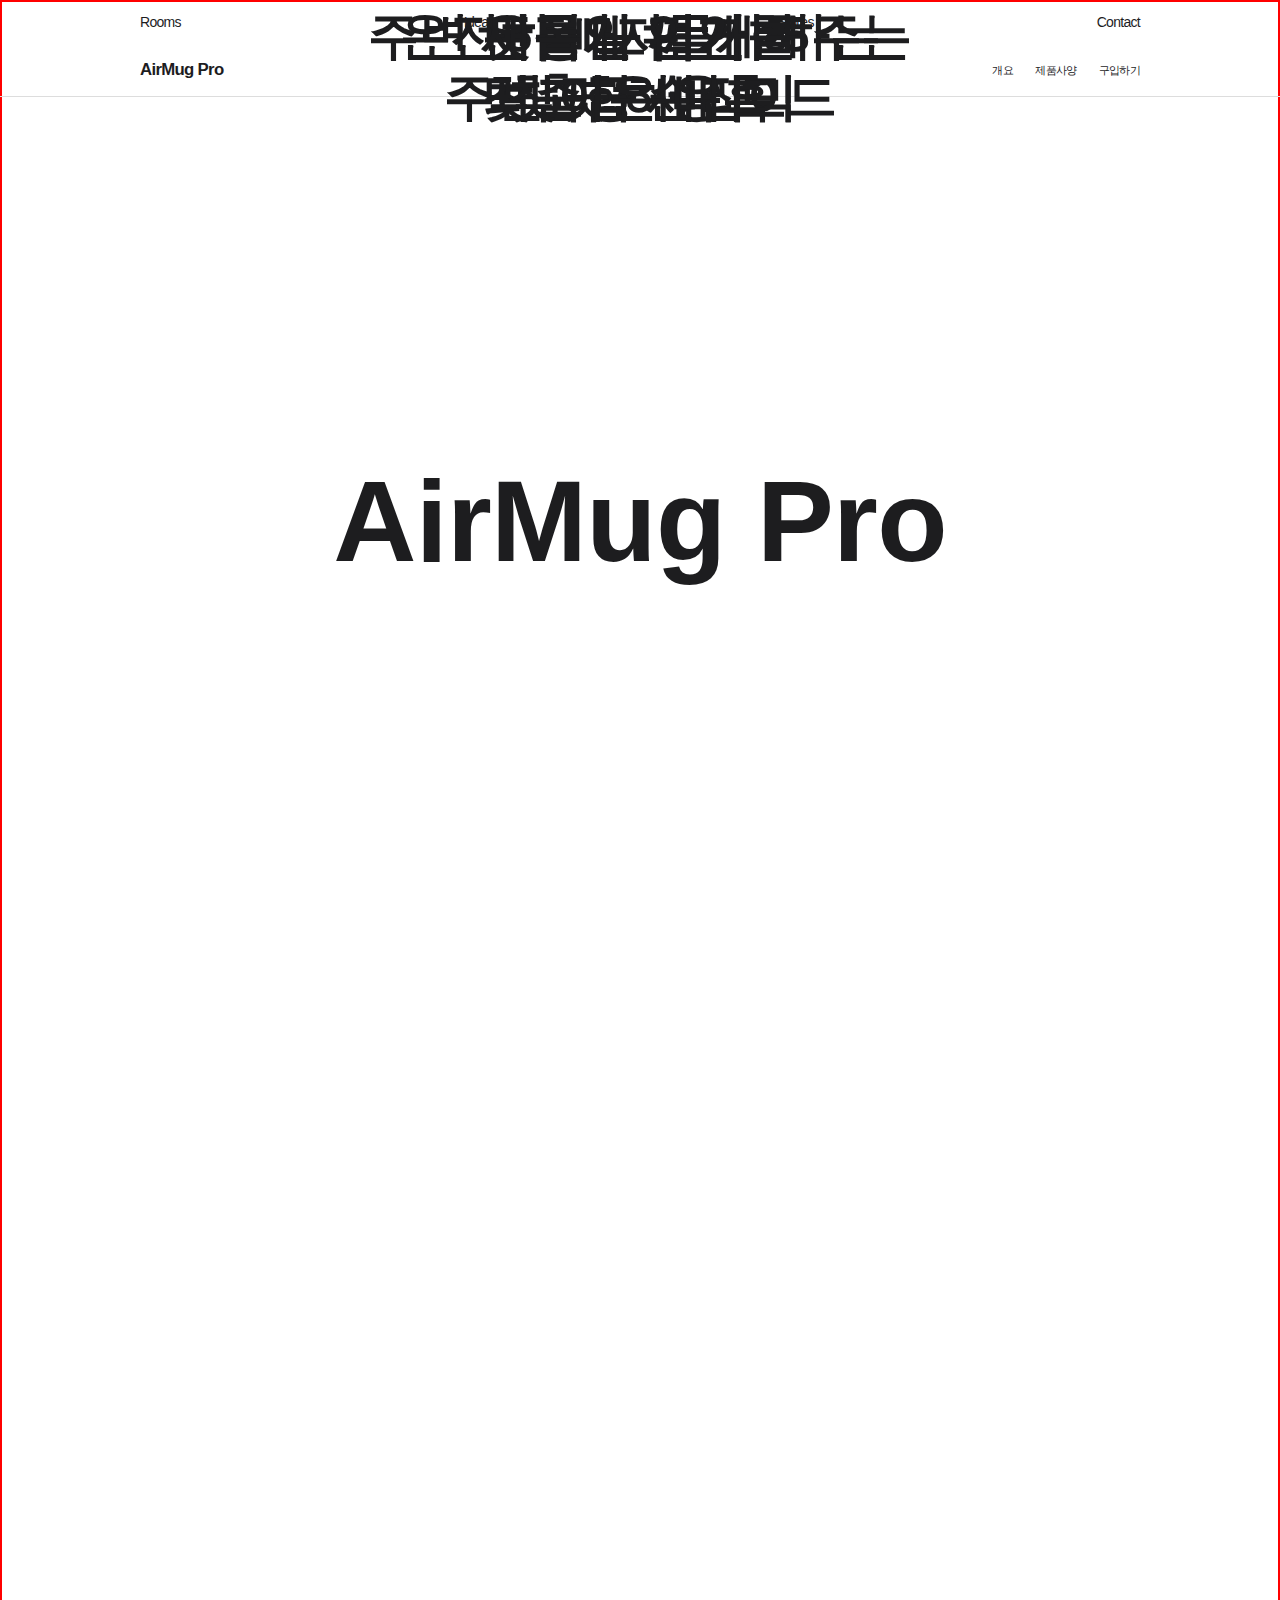
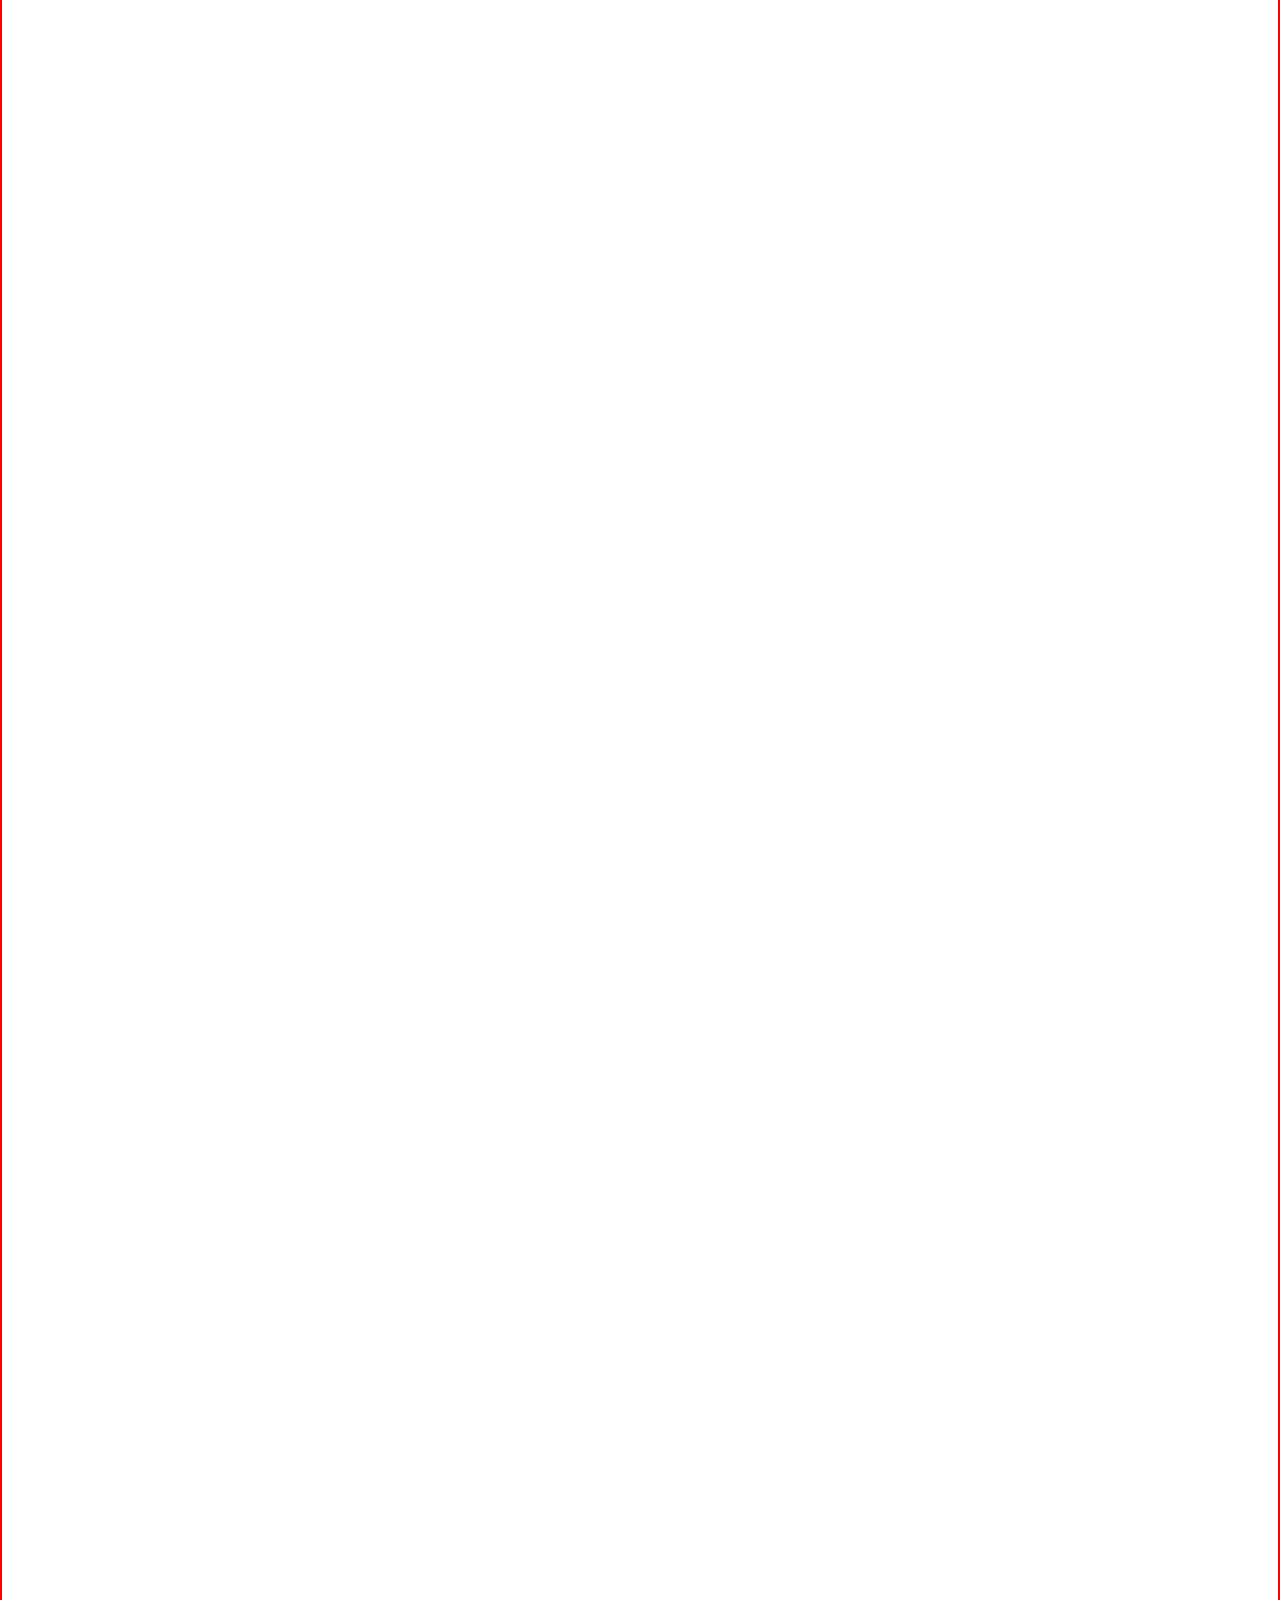
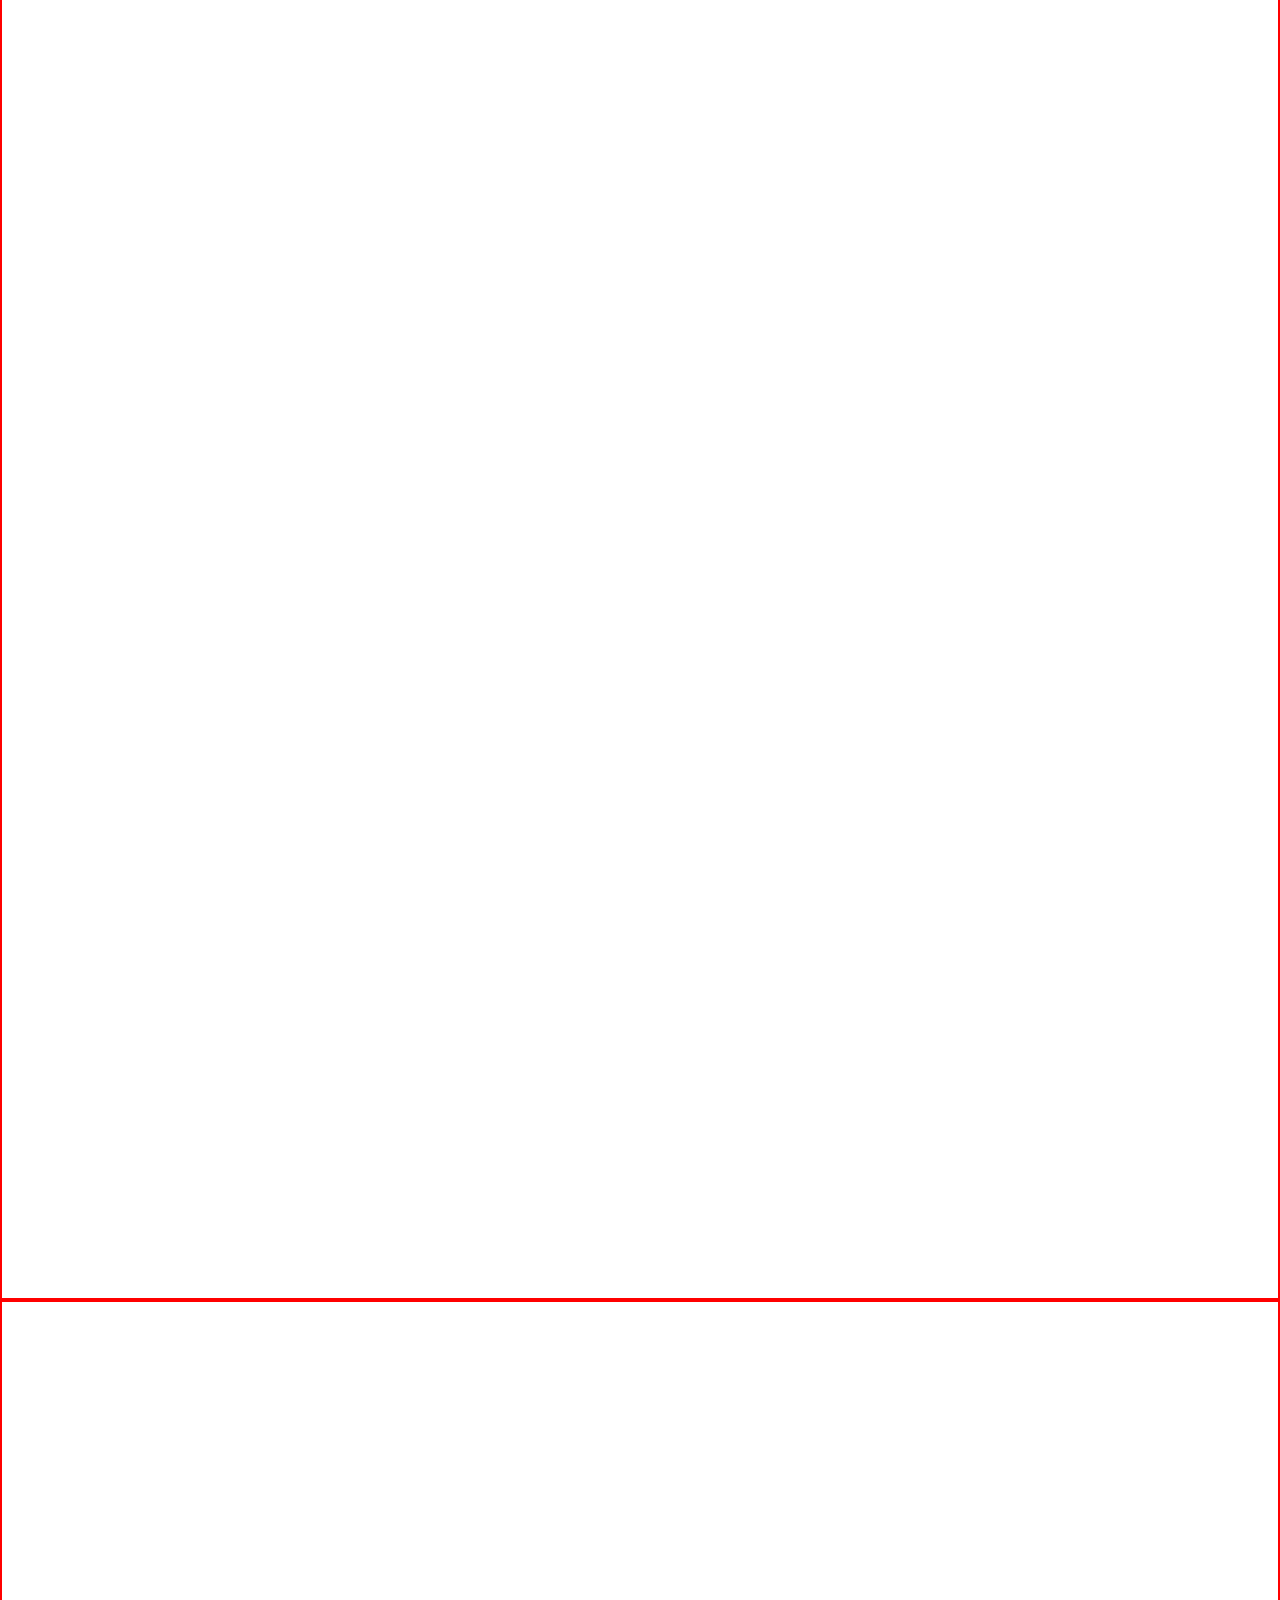
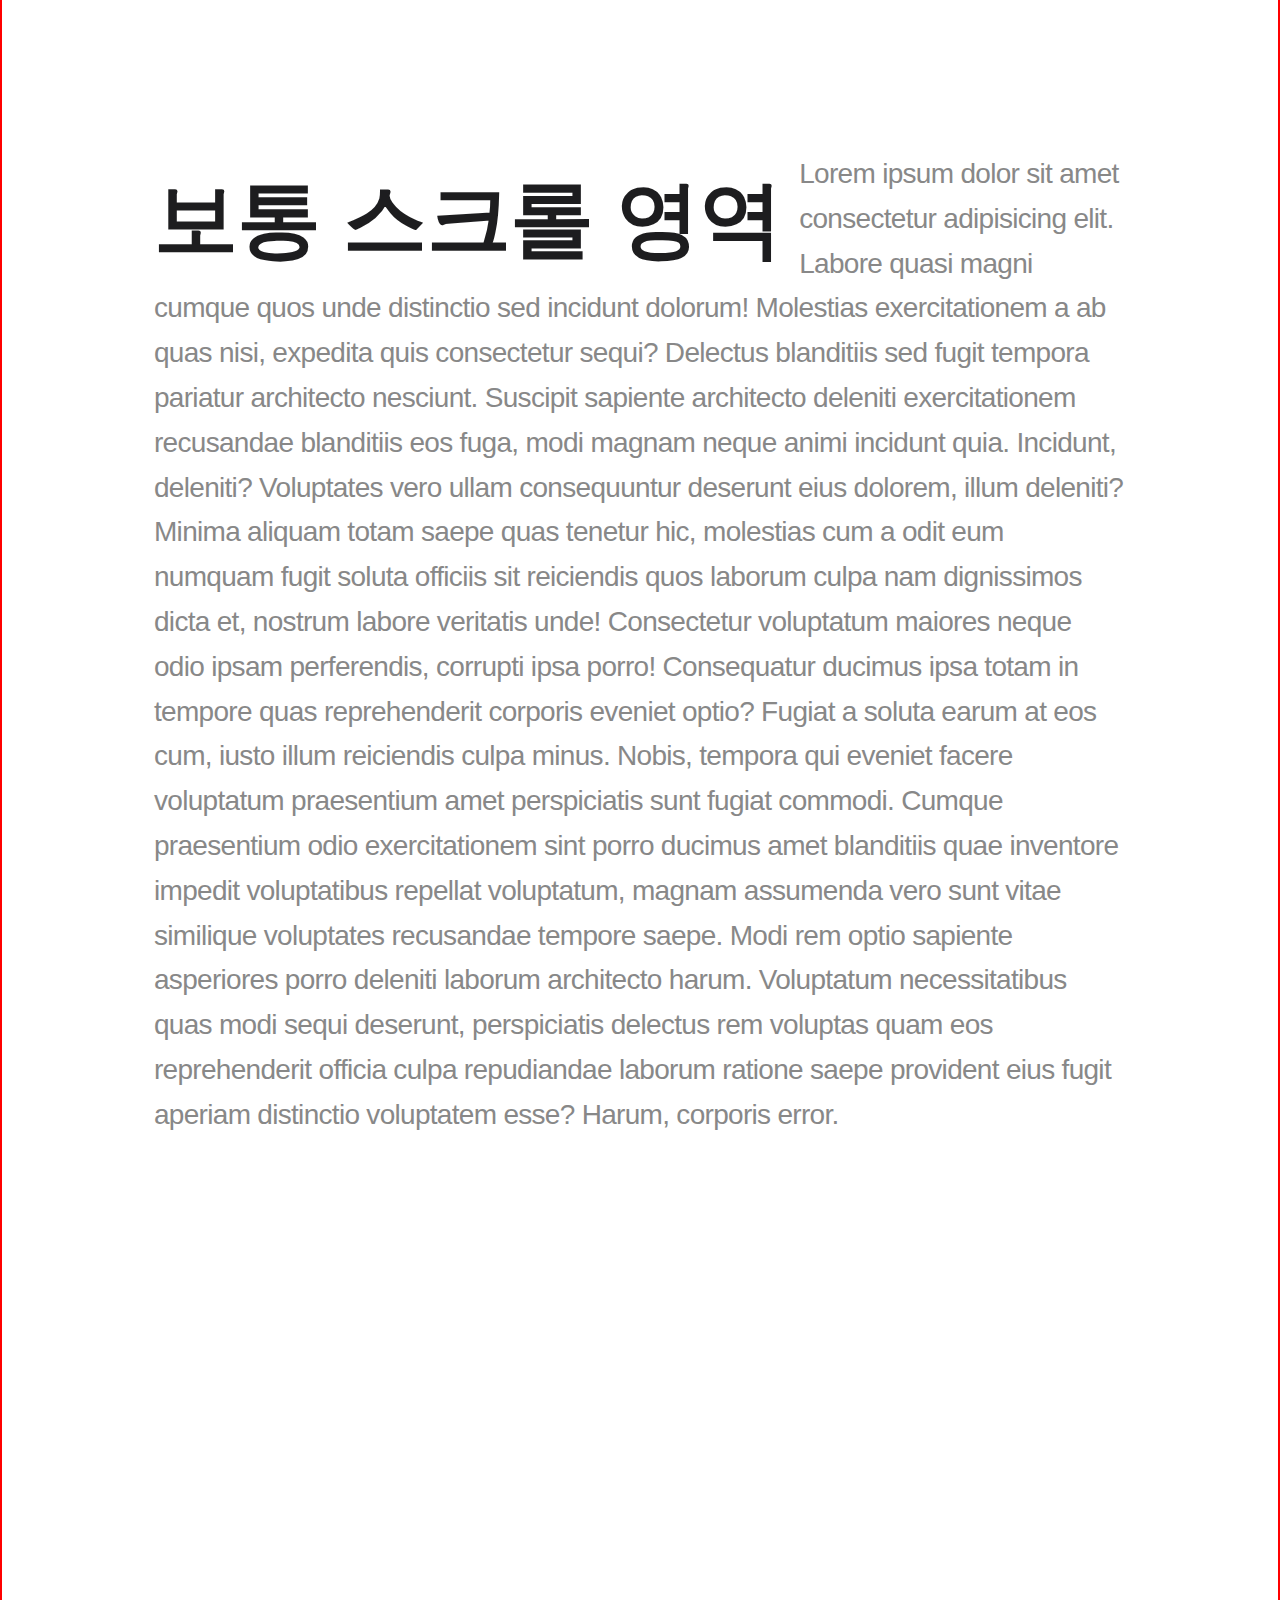
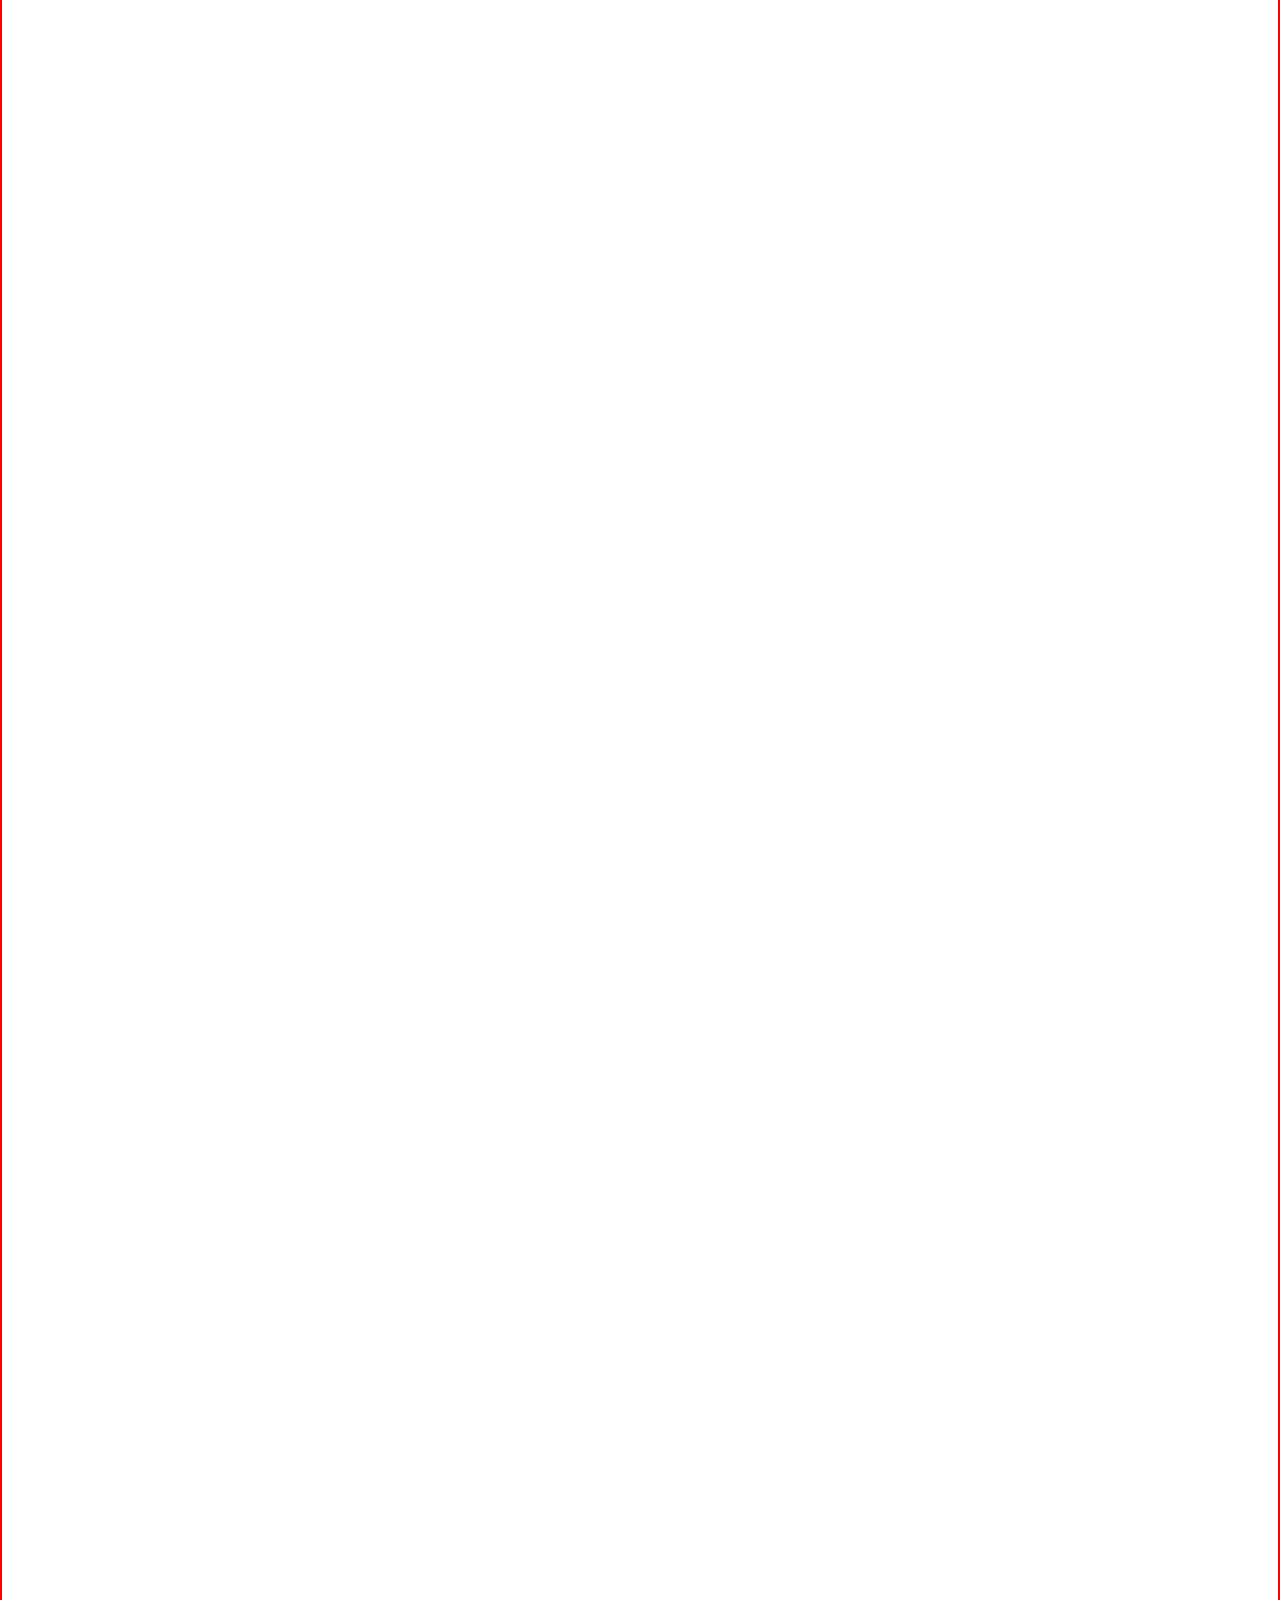
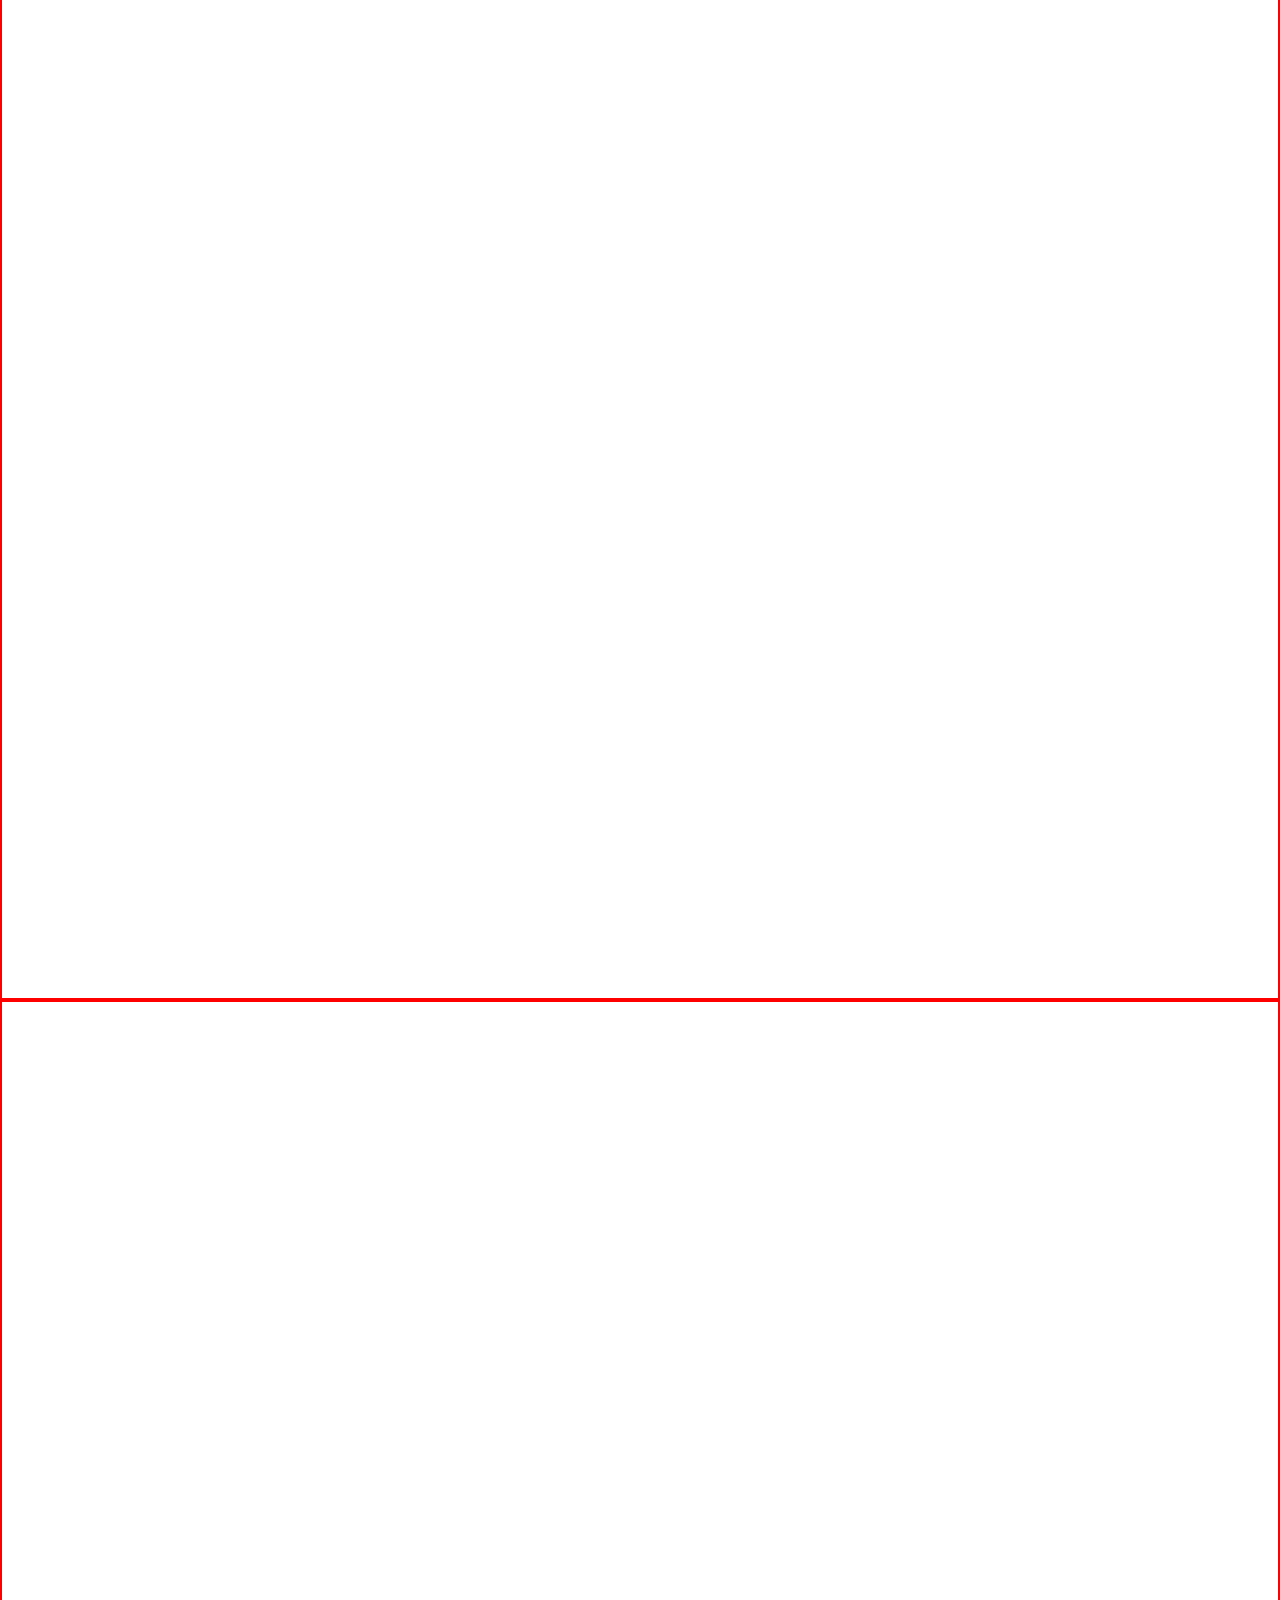
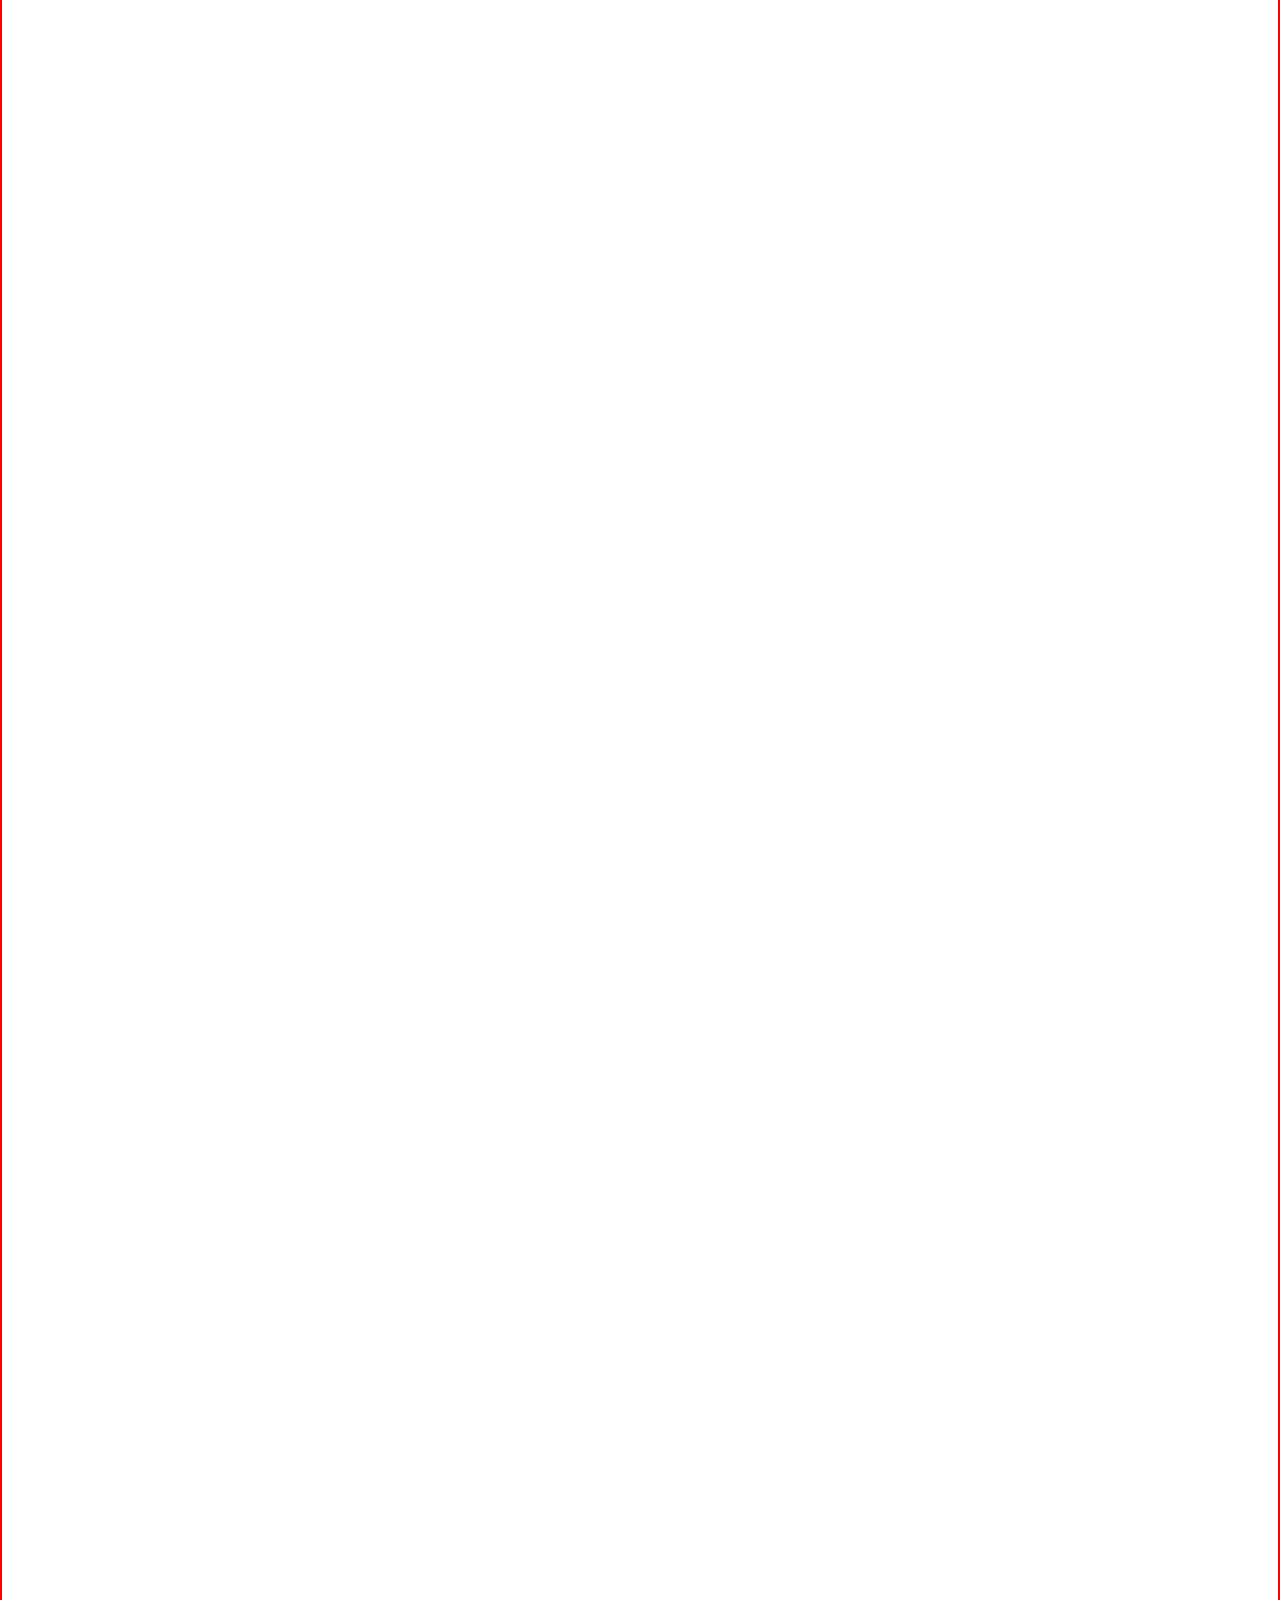
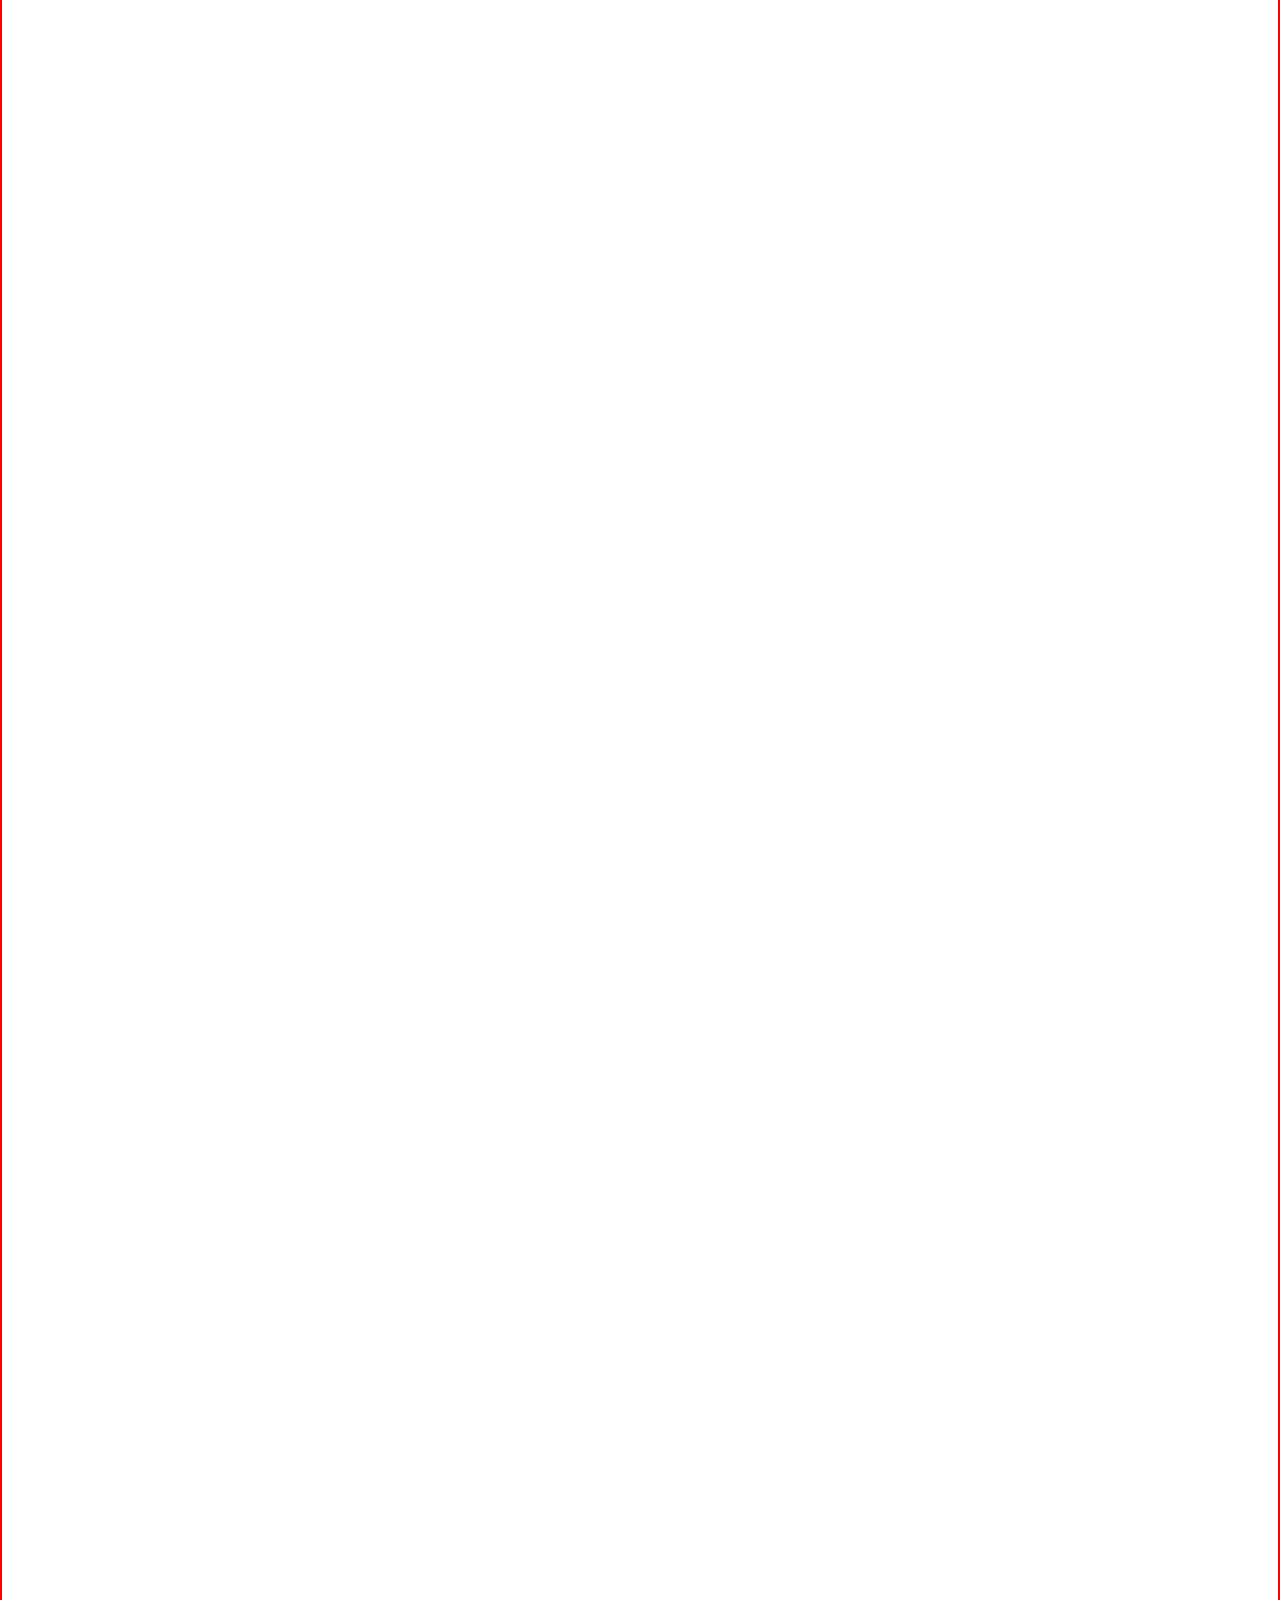
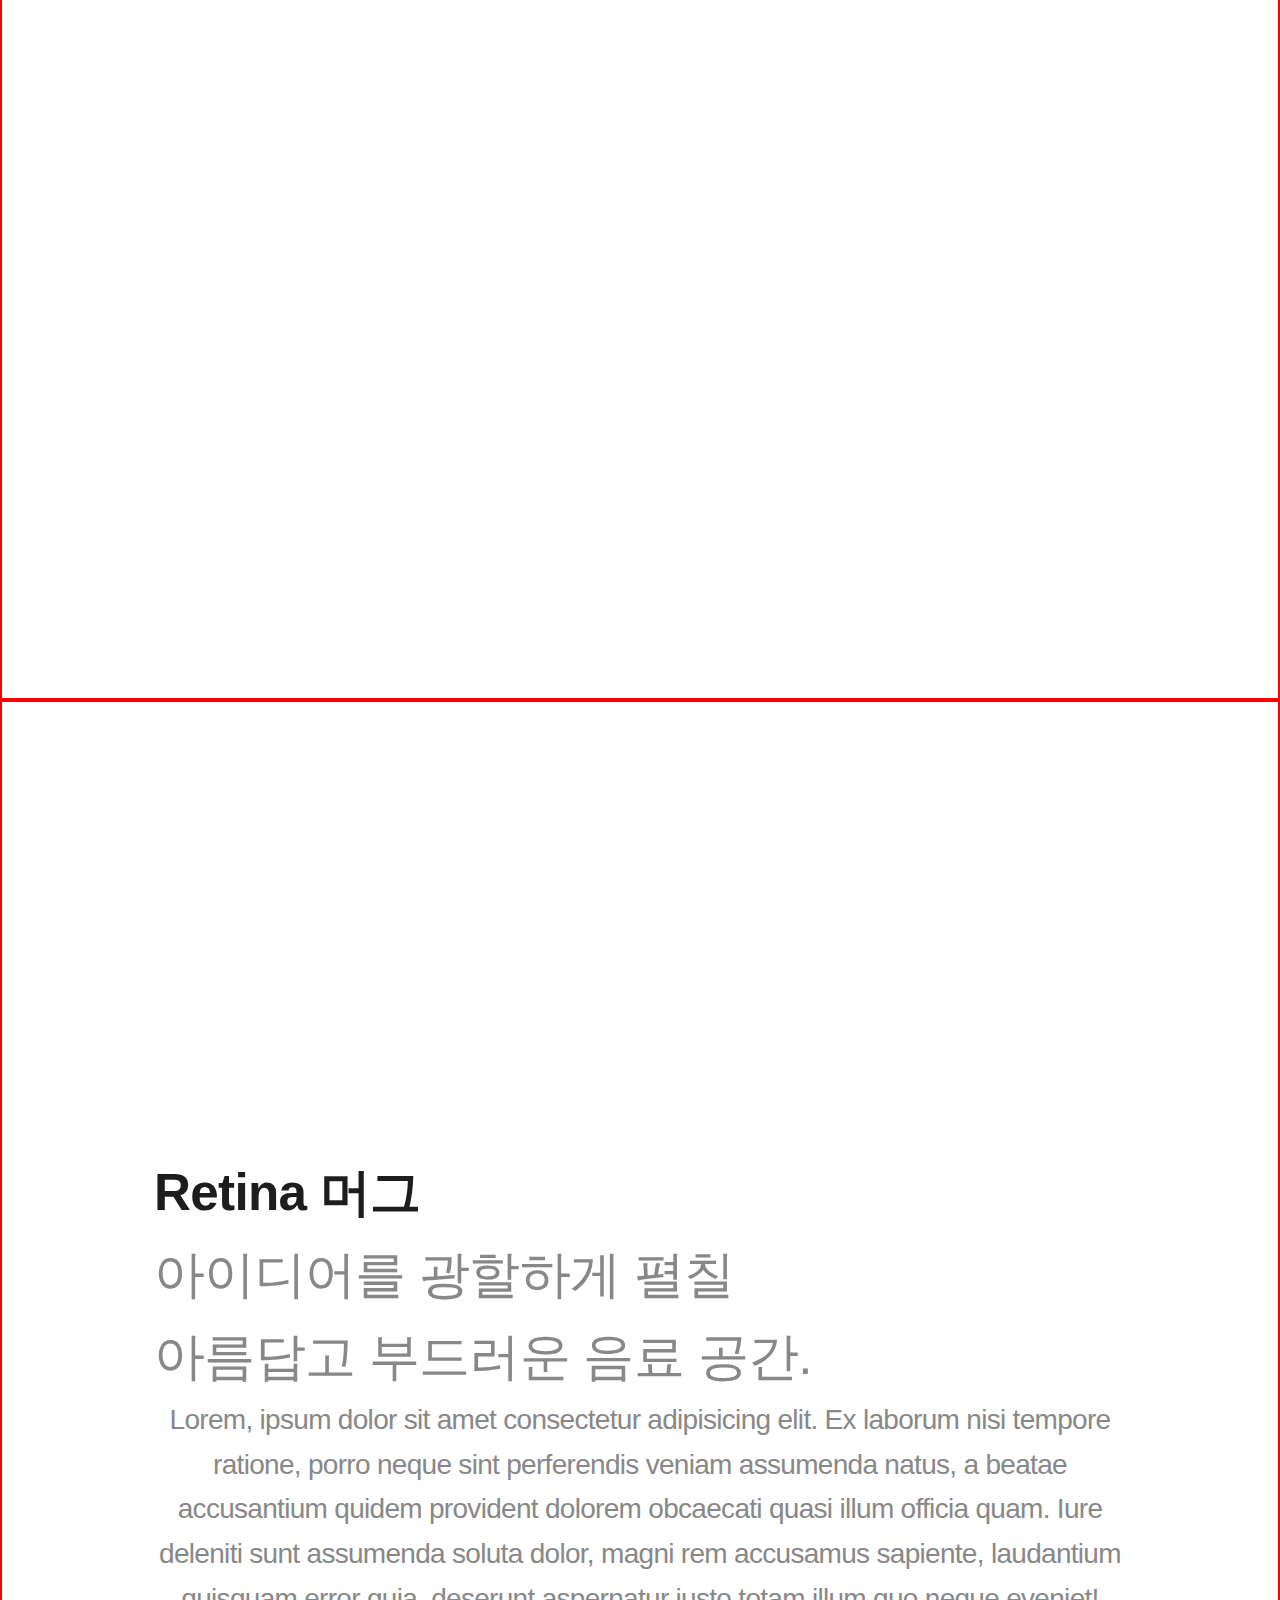
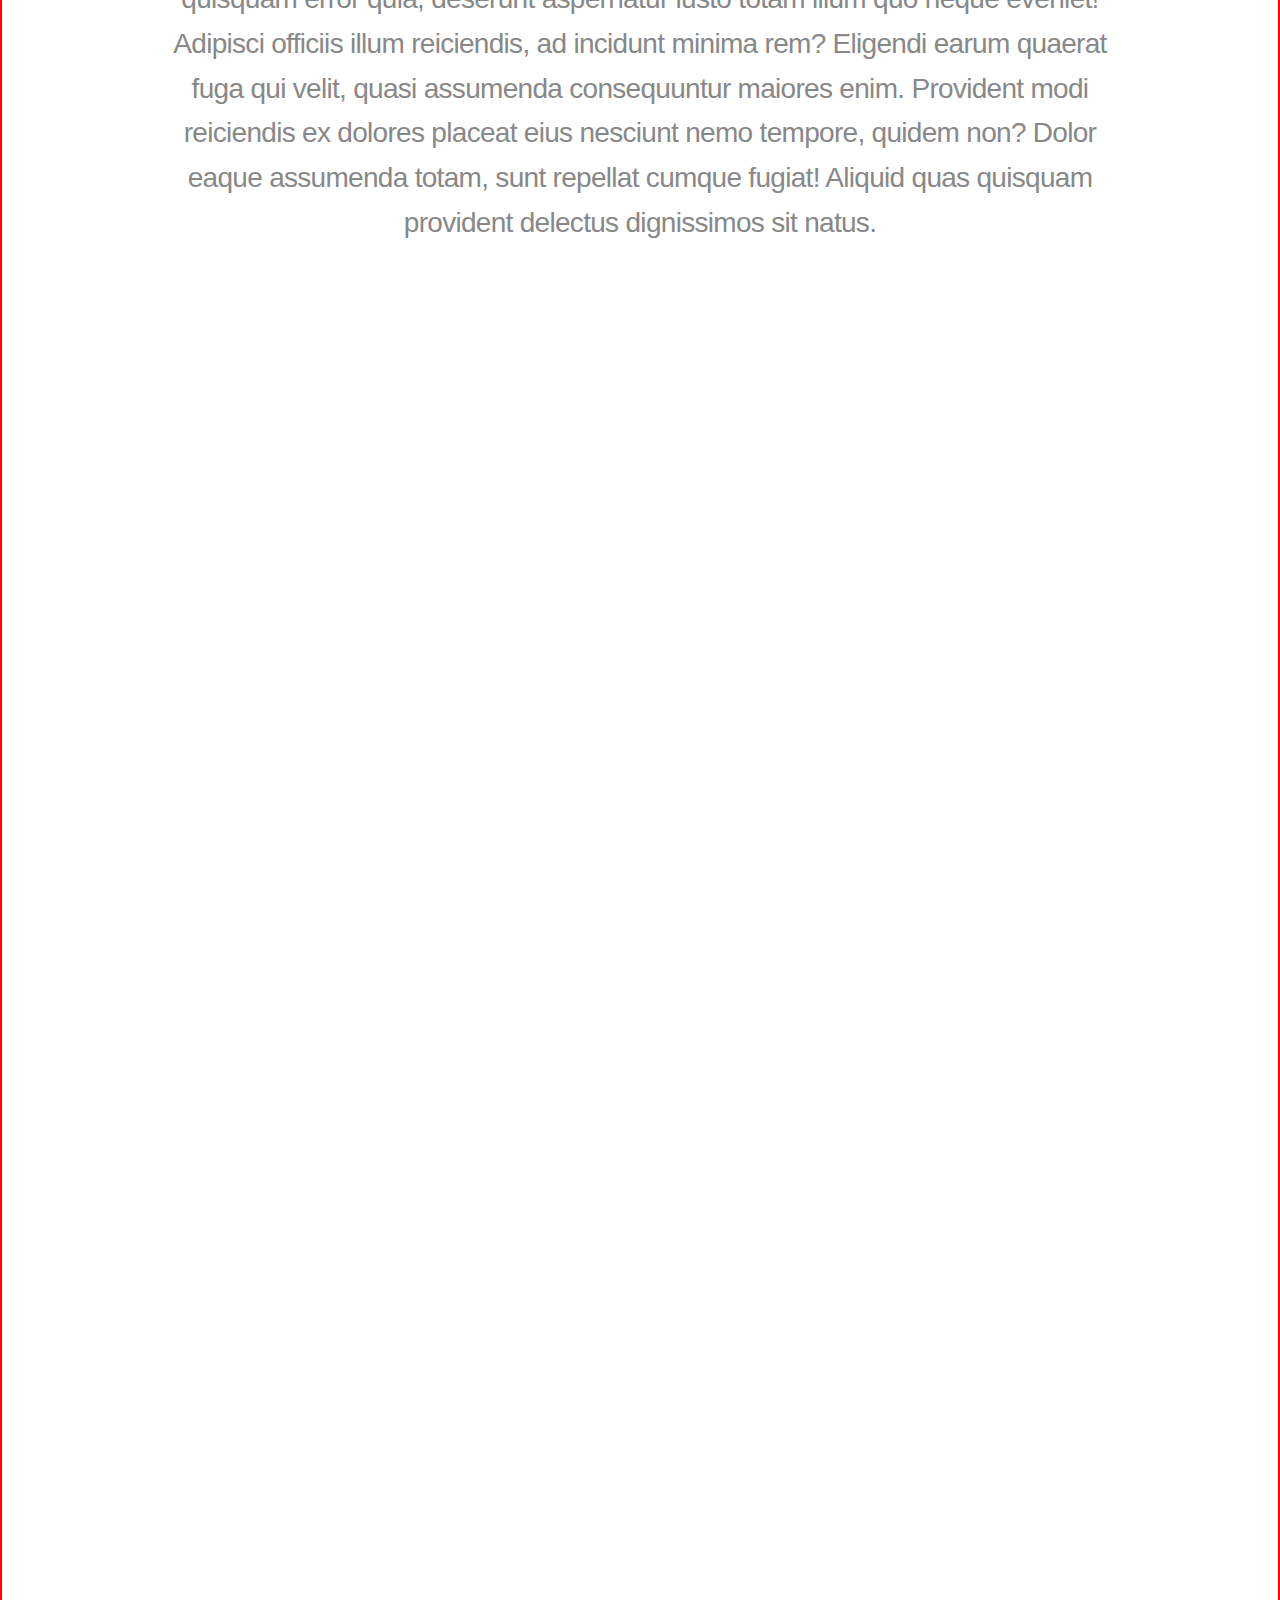
==== commit 39138319: "스크롤 애니메이션 구현 함수 생성" ====
--- a/index.html
+++ b/index.html
@@ -31,16 +31,16 @@
         </nav>
         <section class="scroll-section" id="scroll-section-0">
             <h1>AirMug Pro</h1>
-            <div class="sticky-elem main-message">
+            <div class="sticky-elem main-message message-a">
                 <p>온전히 빠져들게 하는 <br> 최고급 세라믹</p>
             </div>
-            <div class="sticky-elem main-message">
+            <div class="sticky-elem main-message message-b">
                 <p>주변 맛을 느끼게 해주는 <br> 주변 맛 허용 모드</p>
             </div>
-            <div class="sticky-elem main-message">
+            <div class="sticky-elem main-message message-c">
                 <p>온정일 편안한 <br> 맞춤형 손잡이</p>
             </div>
-            <div class="sticky-elem main-message">
+            <div class="sticky-elem main-message message-d">
                 <p>새롭게 입가를 <br> 찾아온 매혹</p>
             </div>
         </section>
--- a/css/style.css
+++ b/css/style.css
@@ -22,11 +22,19 @@
 }
 
 .global-nav {
+    position: absolute;
+    top: 0;
+    left: 0;
+    width: 100%;
     height: 44px;
     padding: 0 1rem;
 }
 
 .local-nav {
+    position: absolute;
+    top: 45px;
+    width: 100%;
+    left: 0;
     height: 52px;
     padding: 0 1rem;
     border-bottom: 1px solid #ddd;
@@ -61,6 +69,7 @@
 
 .scroll-section {
     padding-top: 50vh;
+    border: 2px solid red;
 }
 
 #scroll-section-0 h1 {
@@ -157,6 +166,13 @@
     display: none;
 }
 
+#show-scene-0 #scroll-section-0 .sticky-elem,
+#show-scene-1 #scroll-section-1 .sticky-elem,
+#show-scene-2 #scroll-section-2 .sticky-elem,
+#show-scene-3 #scroll-section-3 .sticky-elem {
+    display: block;
+}
+
 @media (min-width: 1024px) {
     #scroll-section-0 h1 {
         font-size: 9vw;
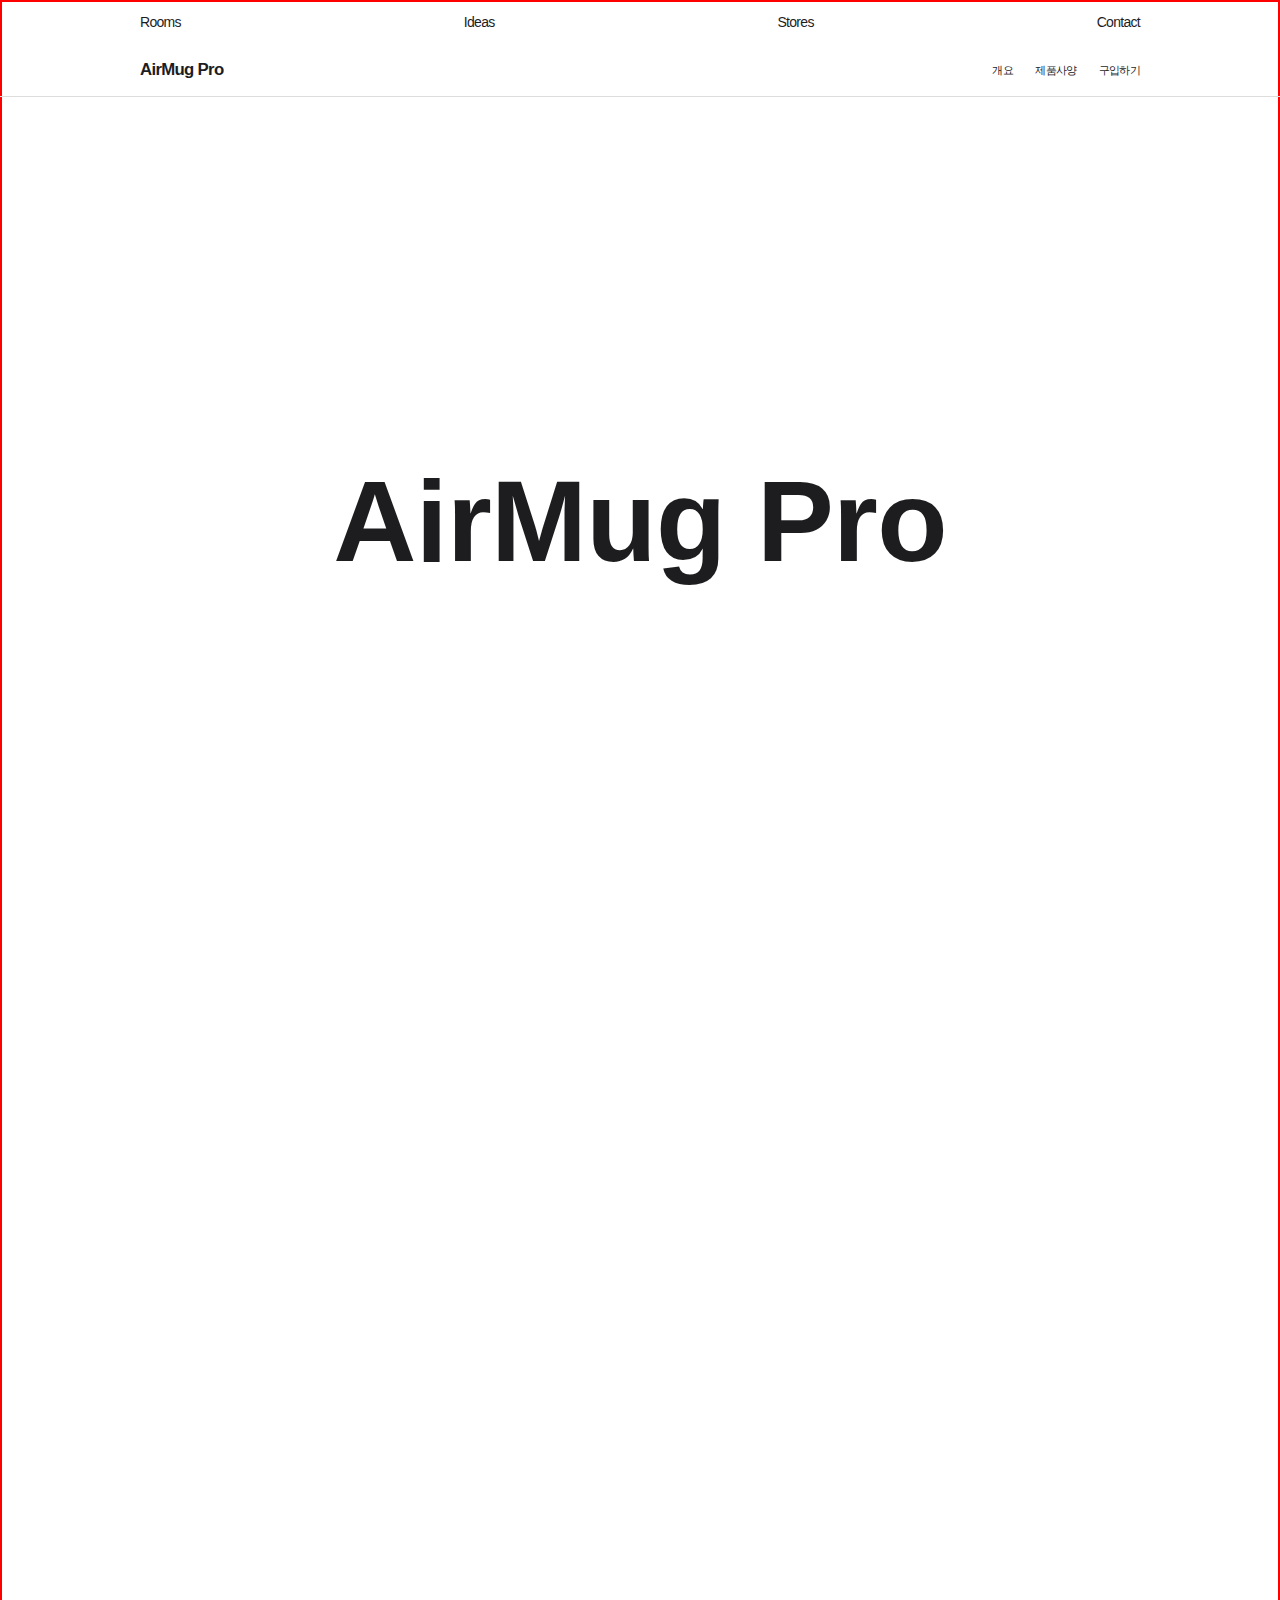
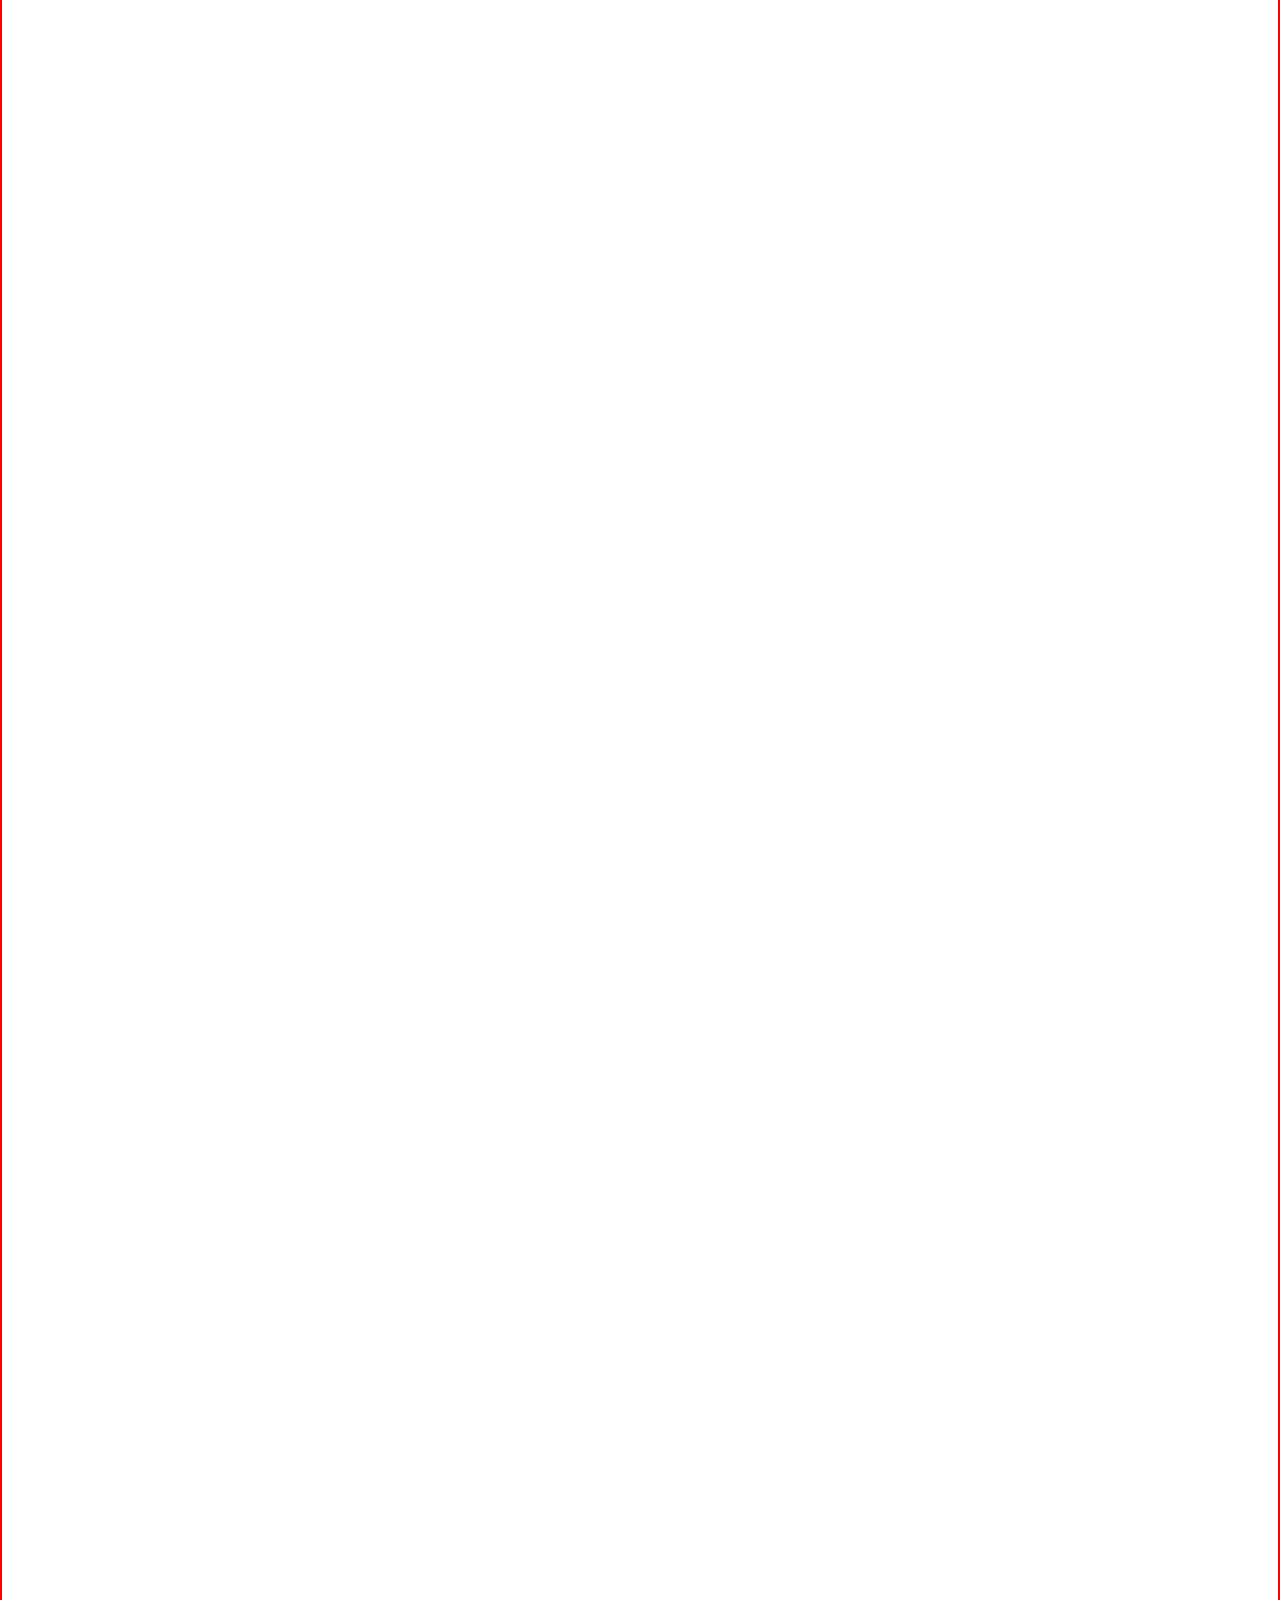
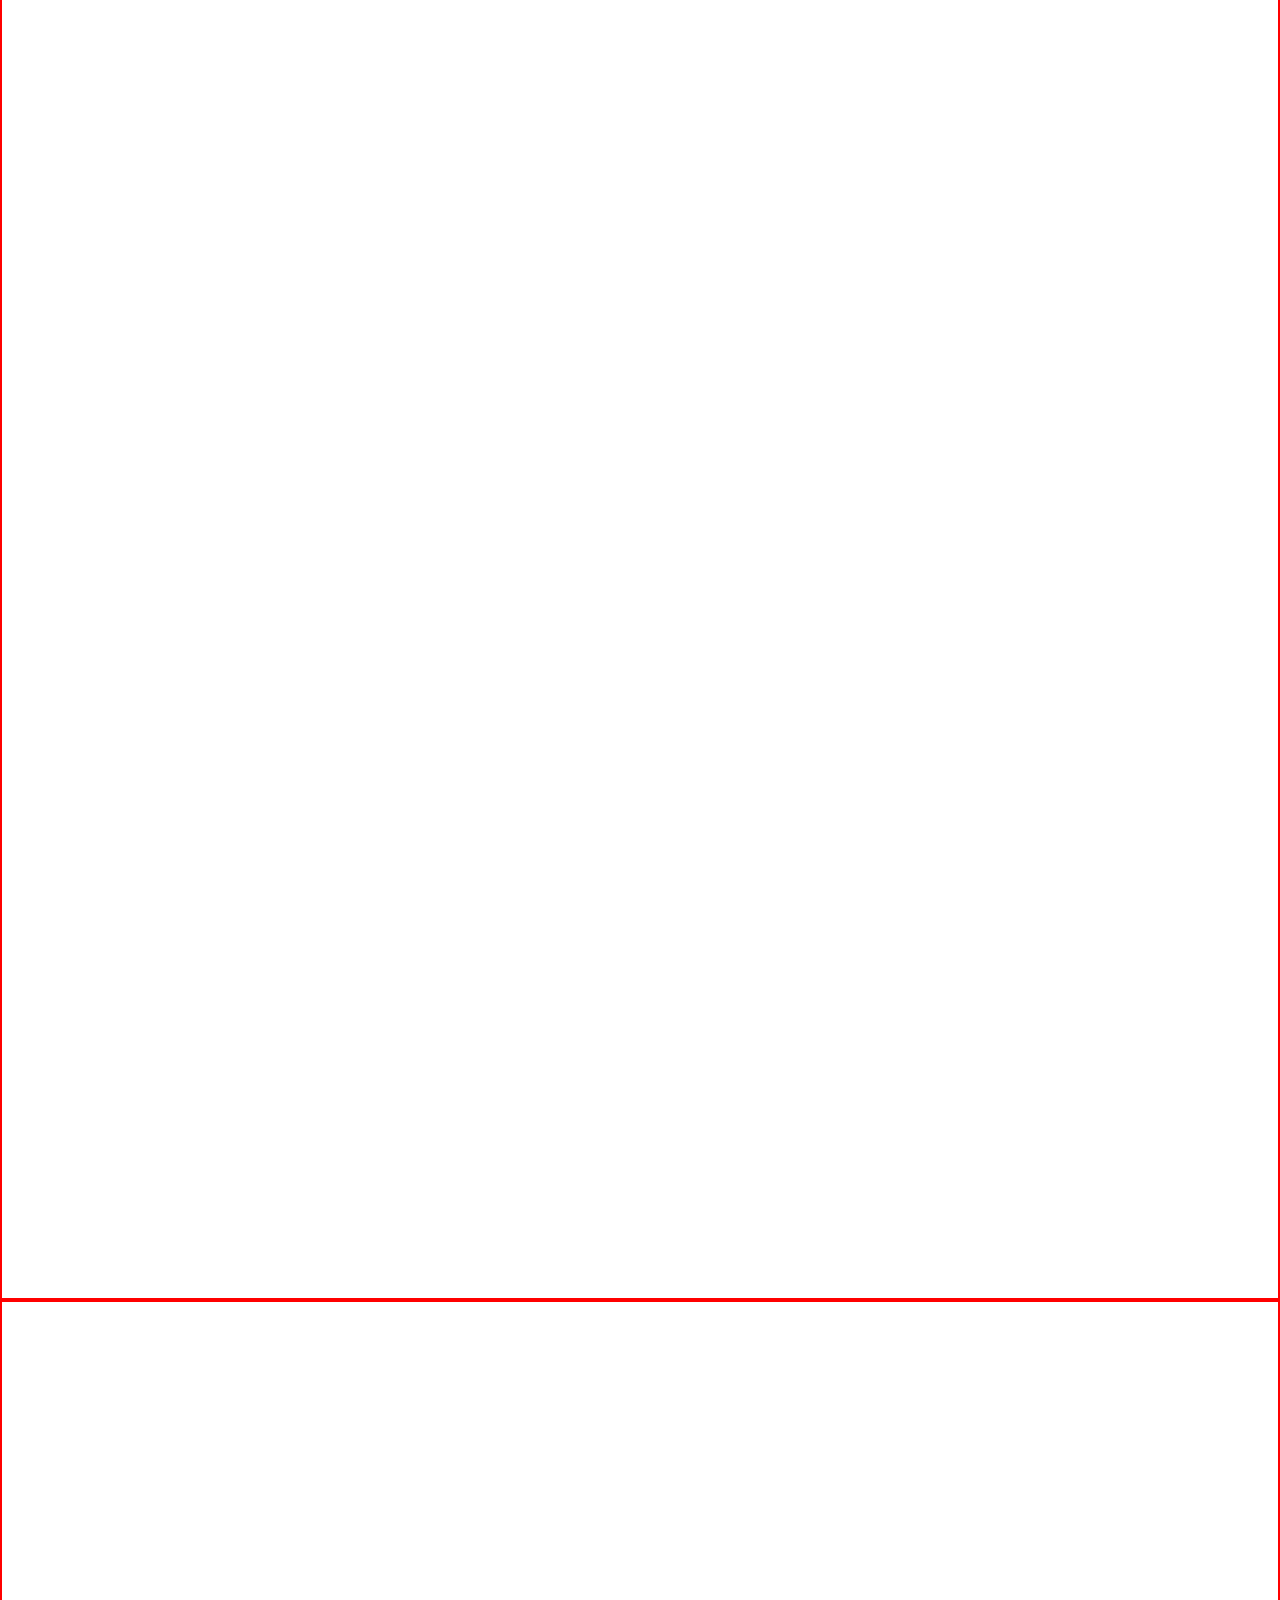
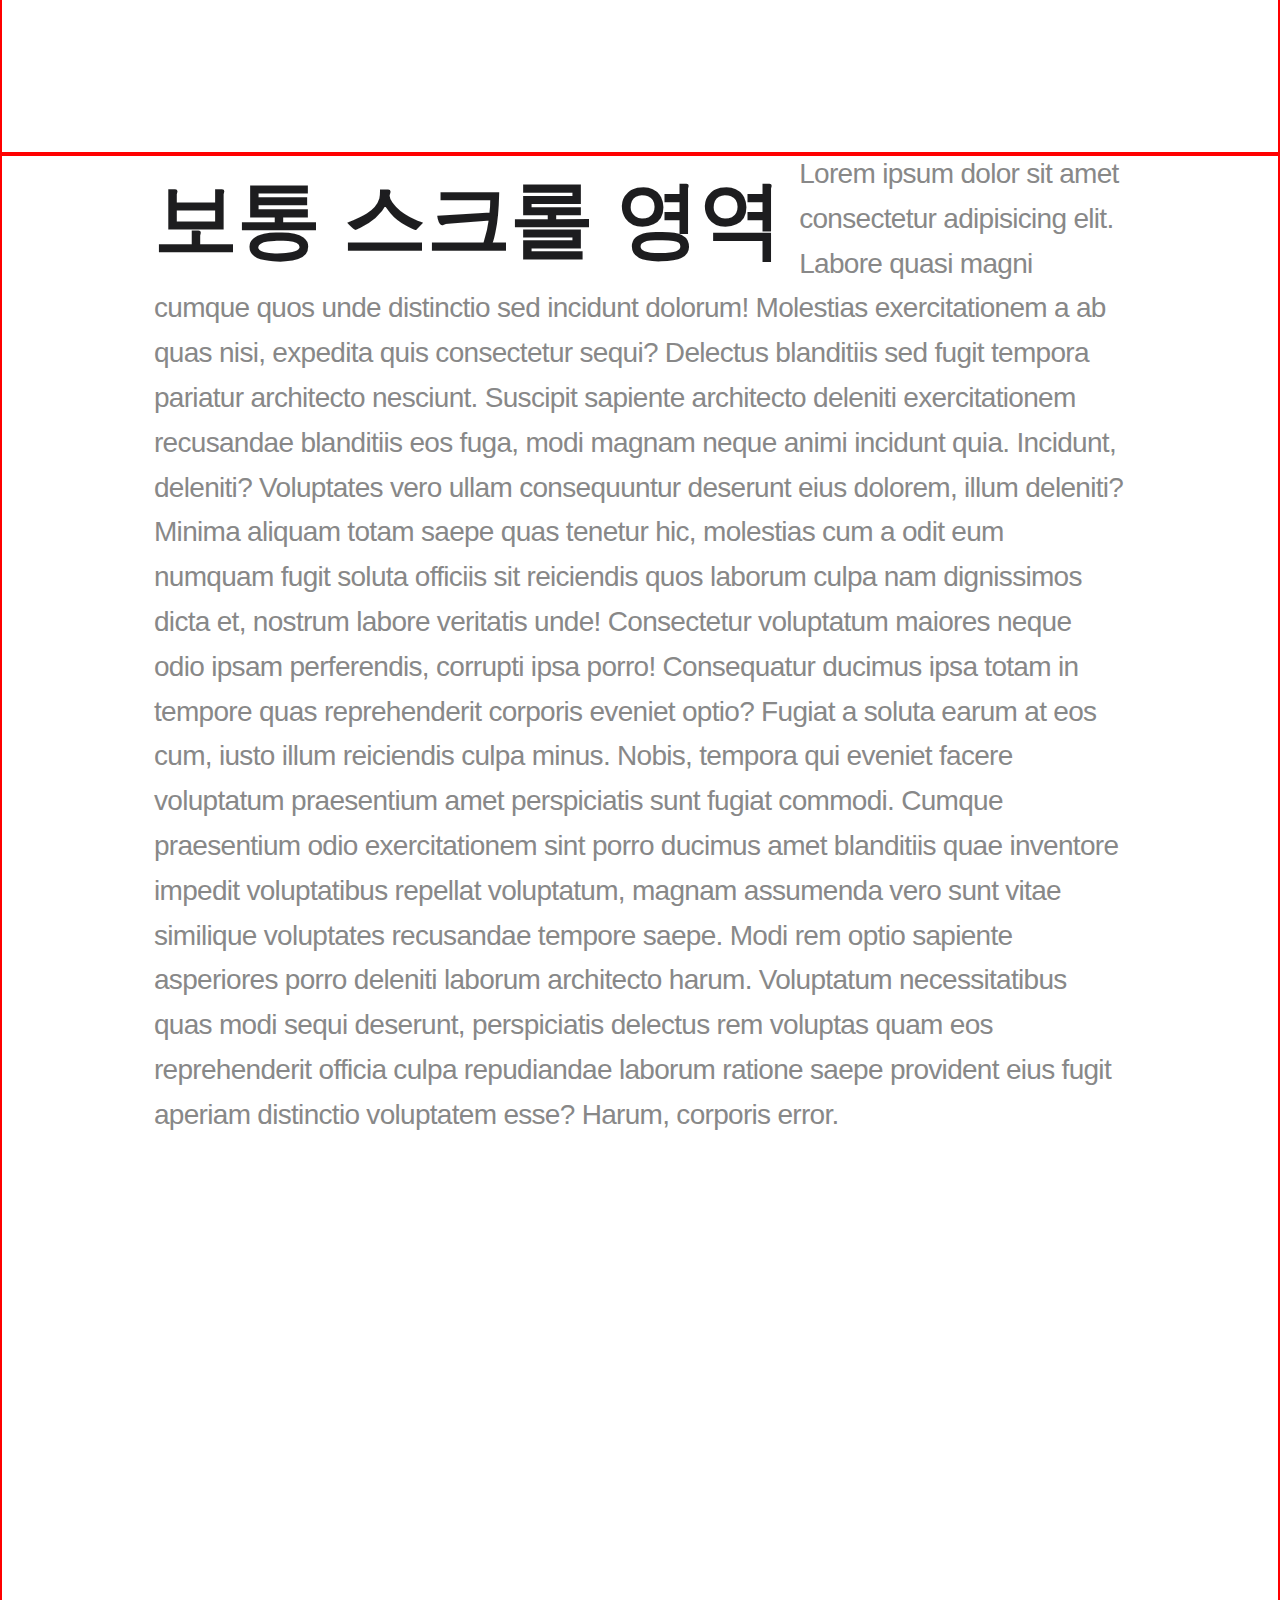
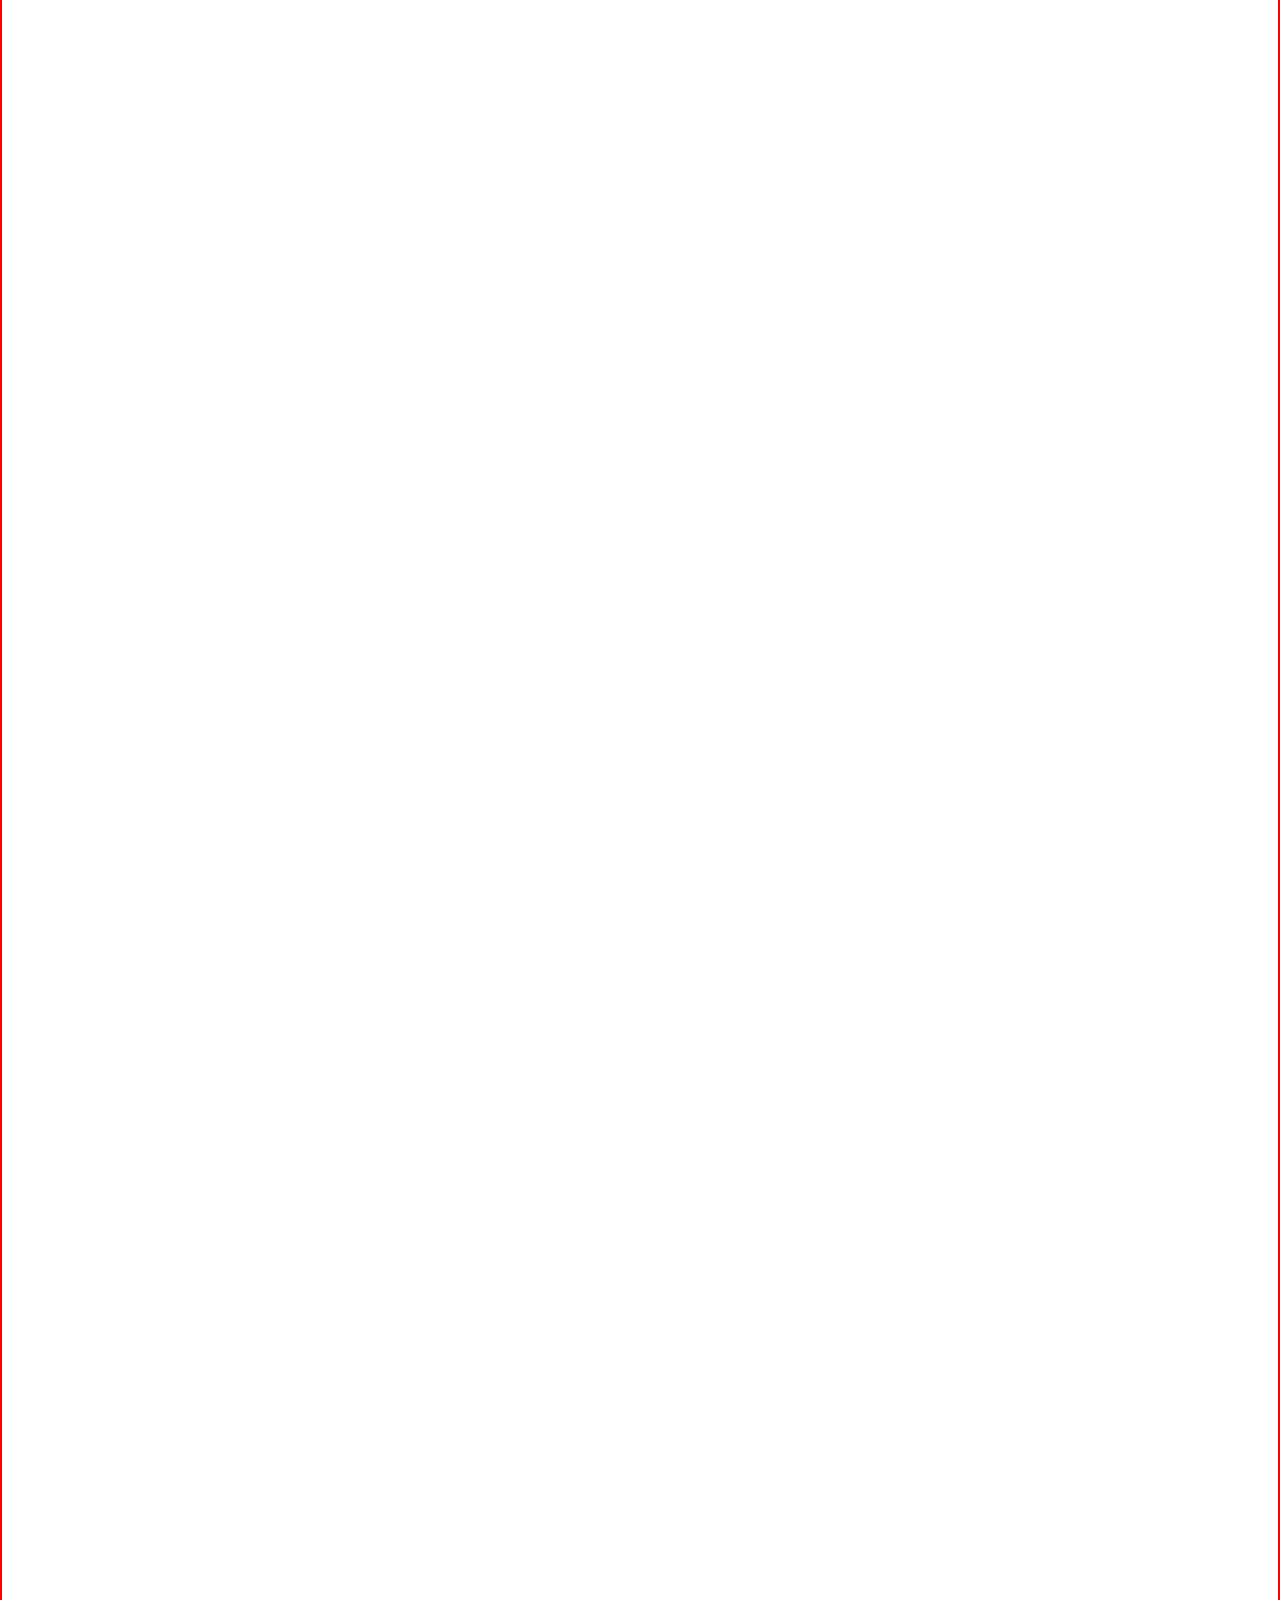
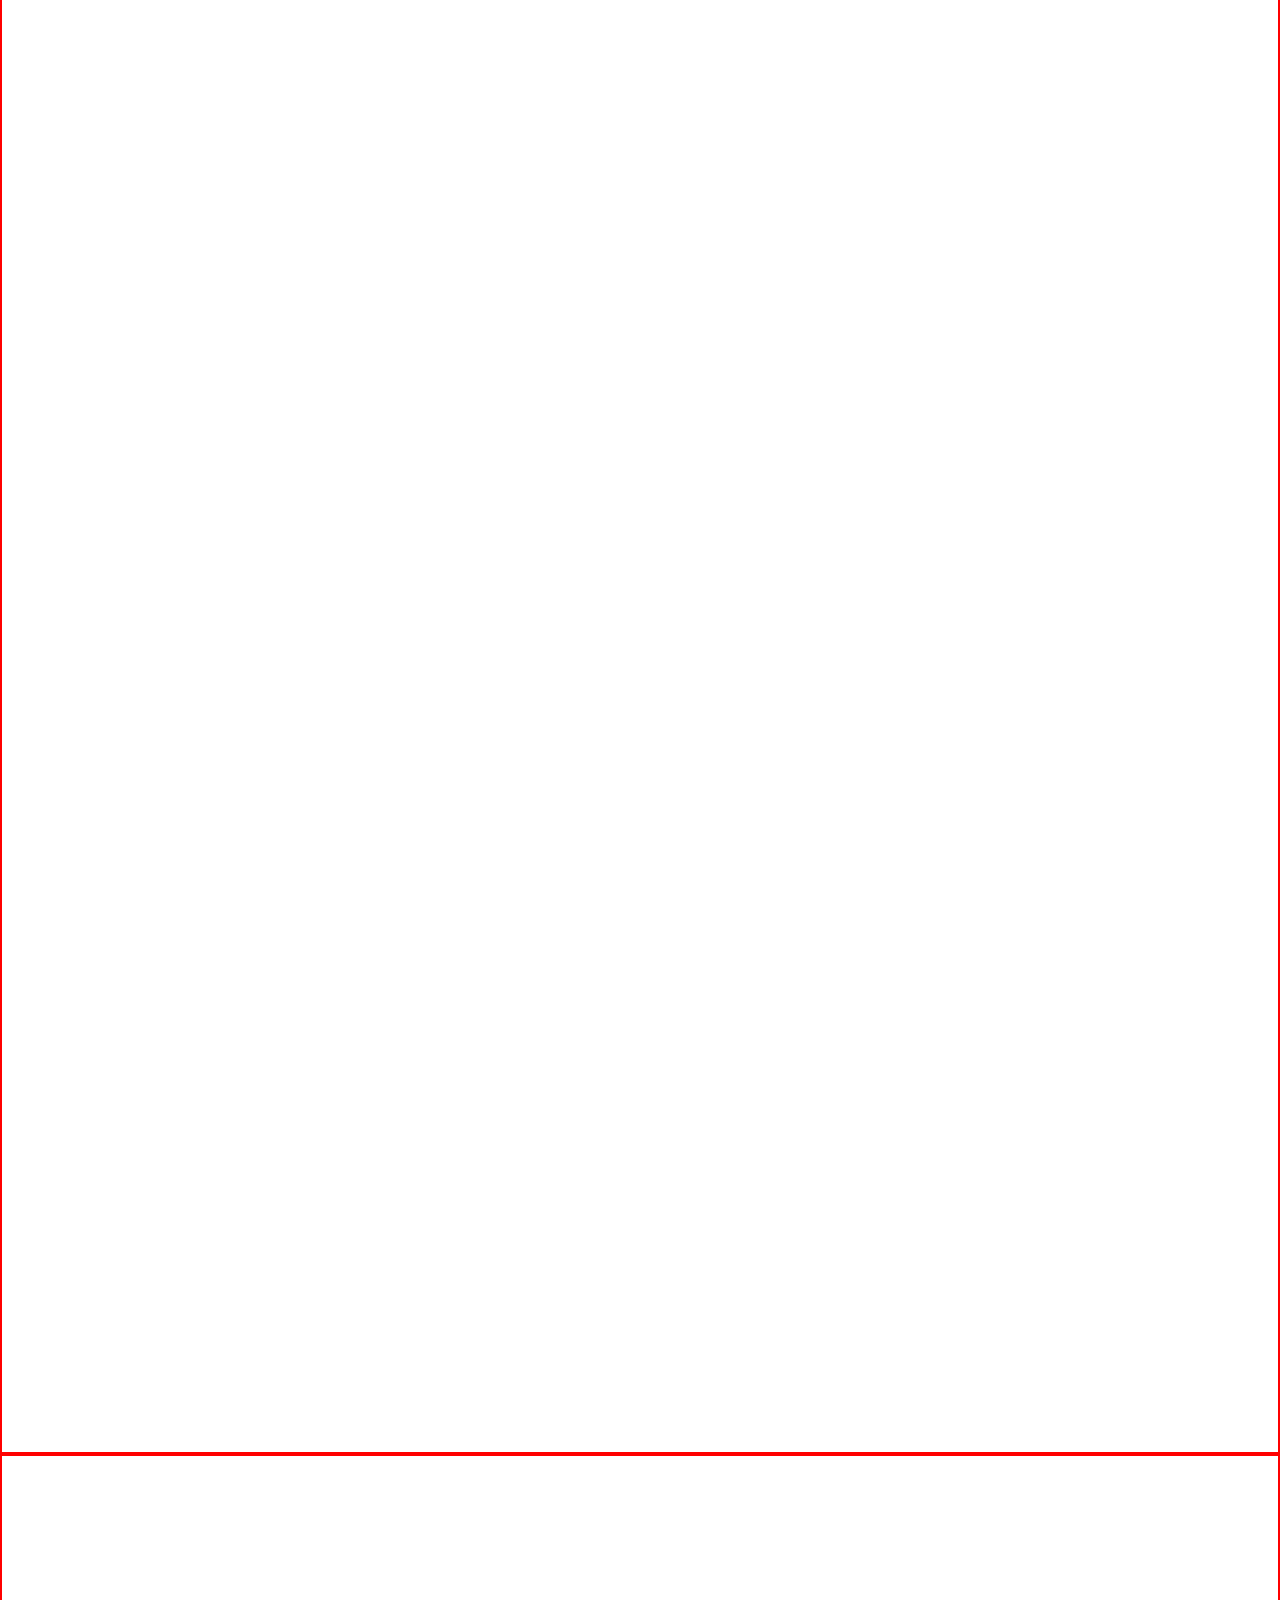
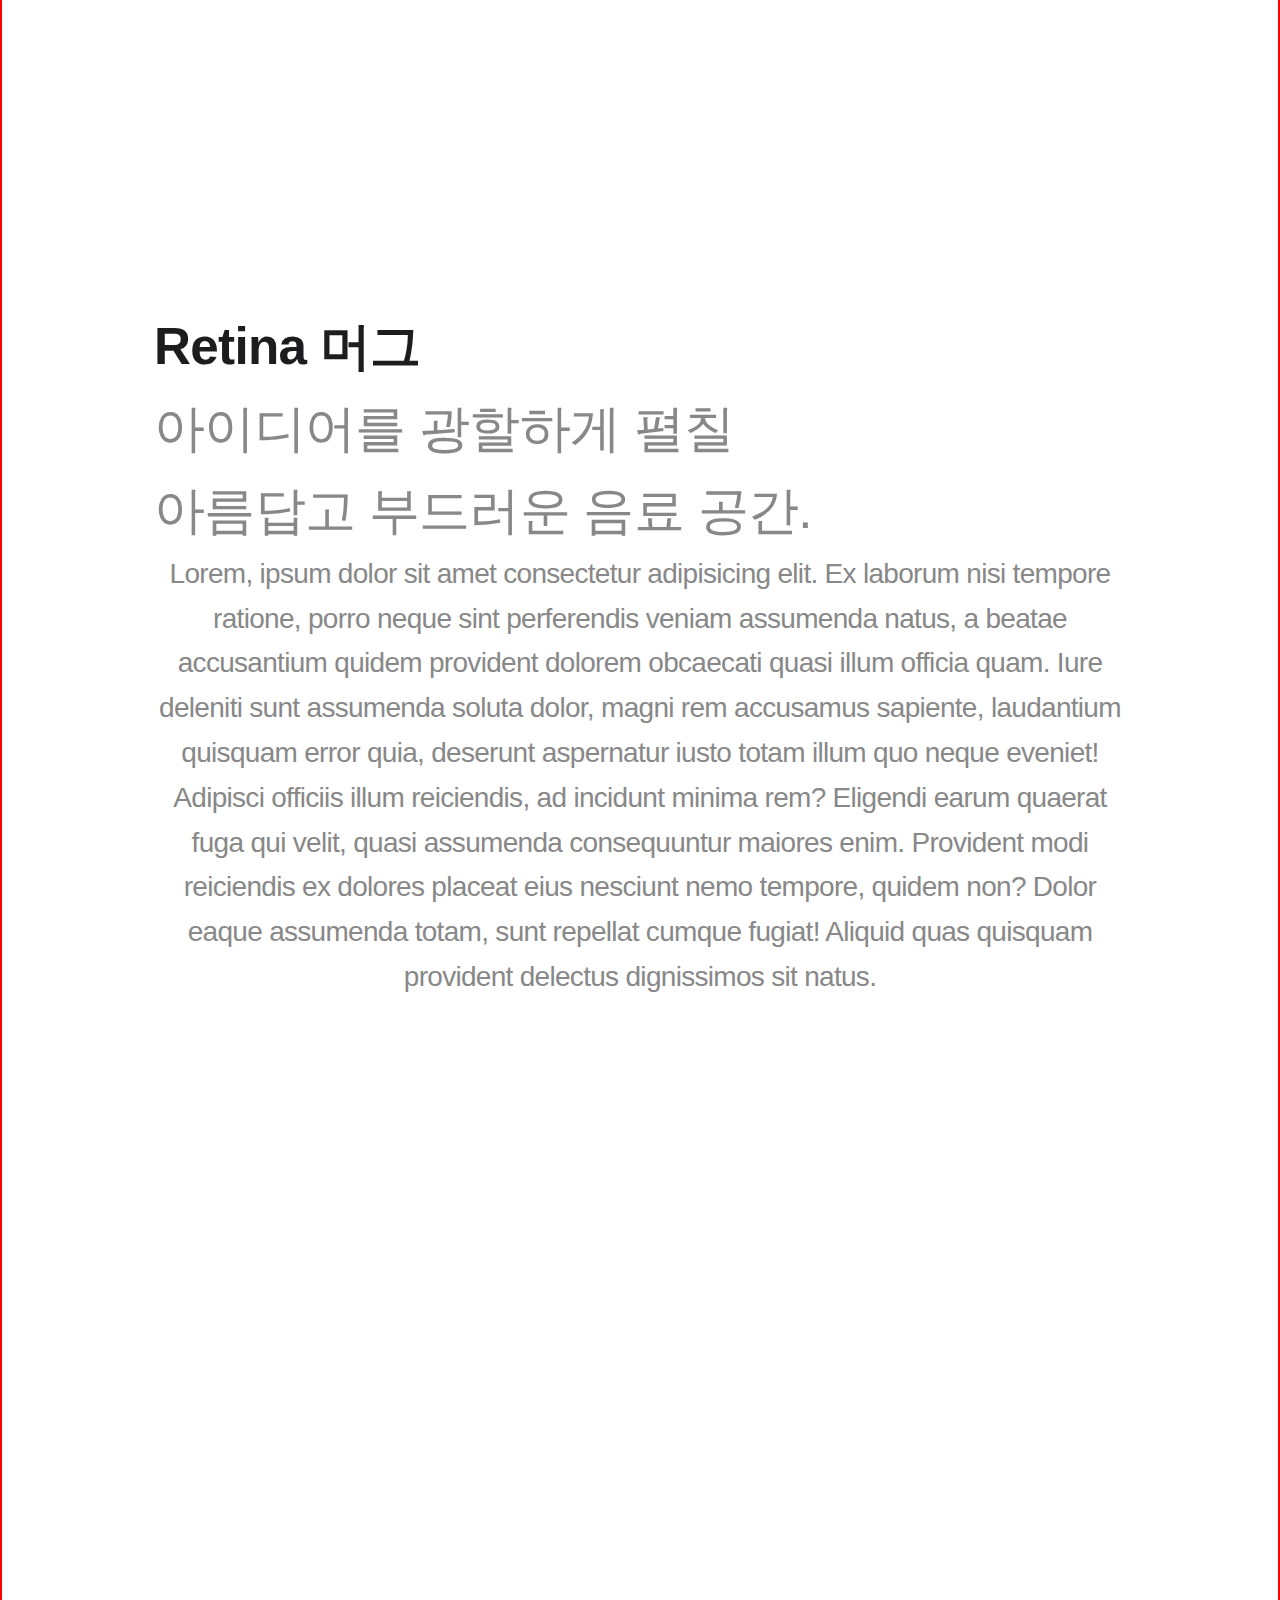
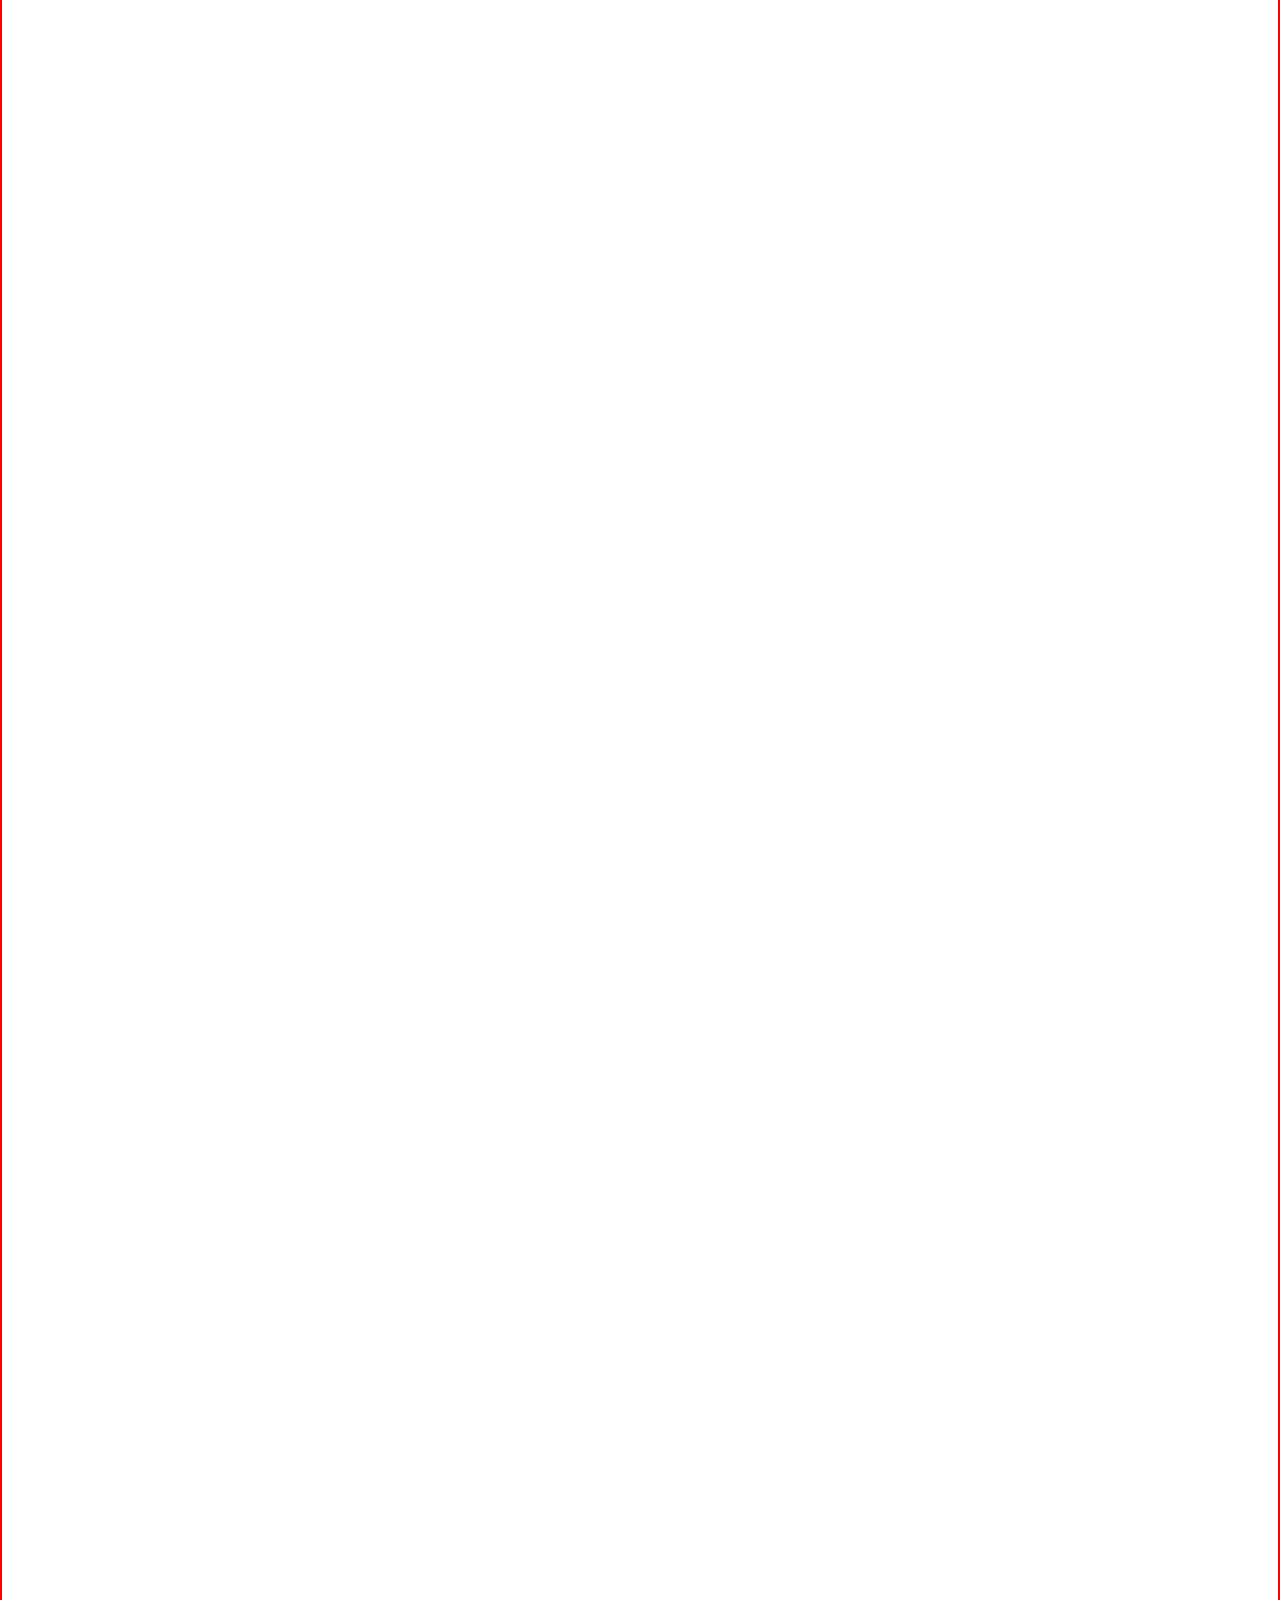
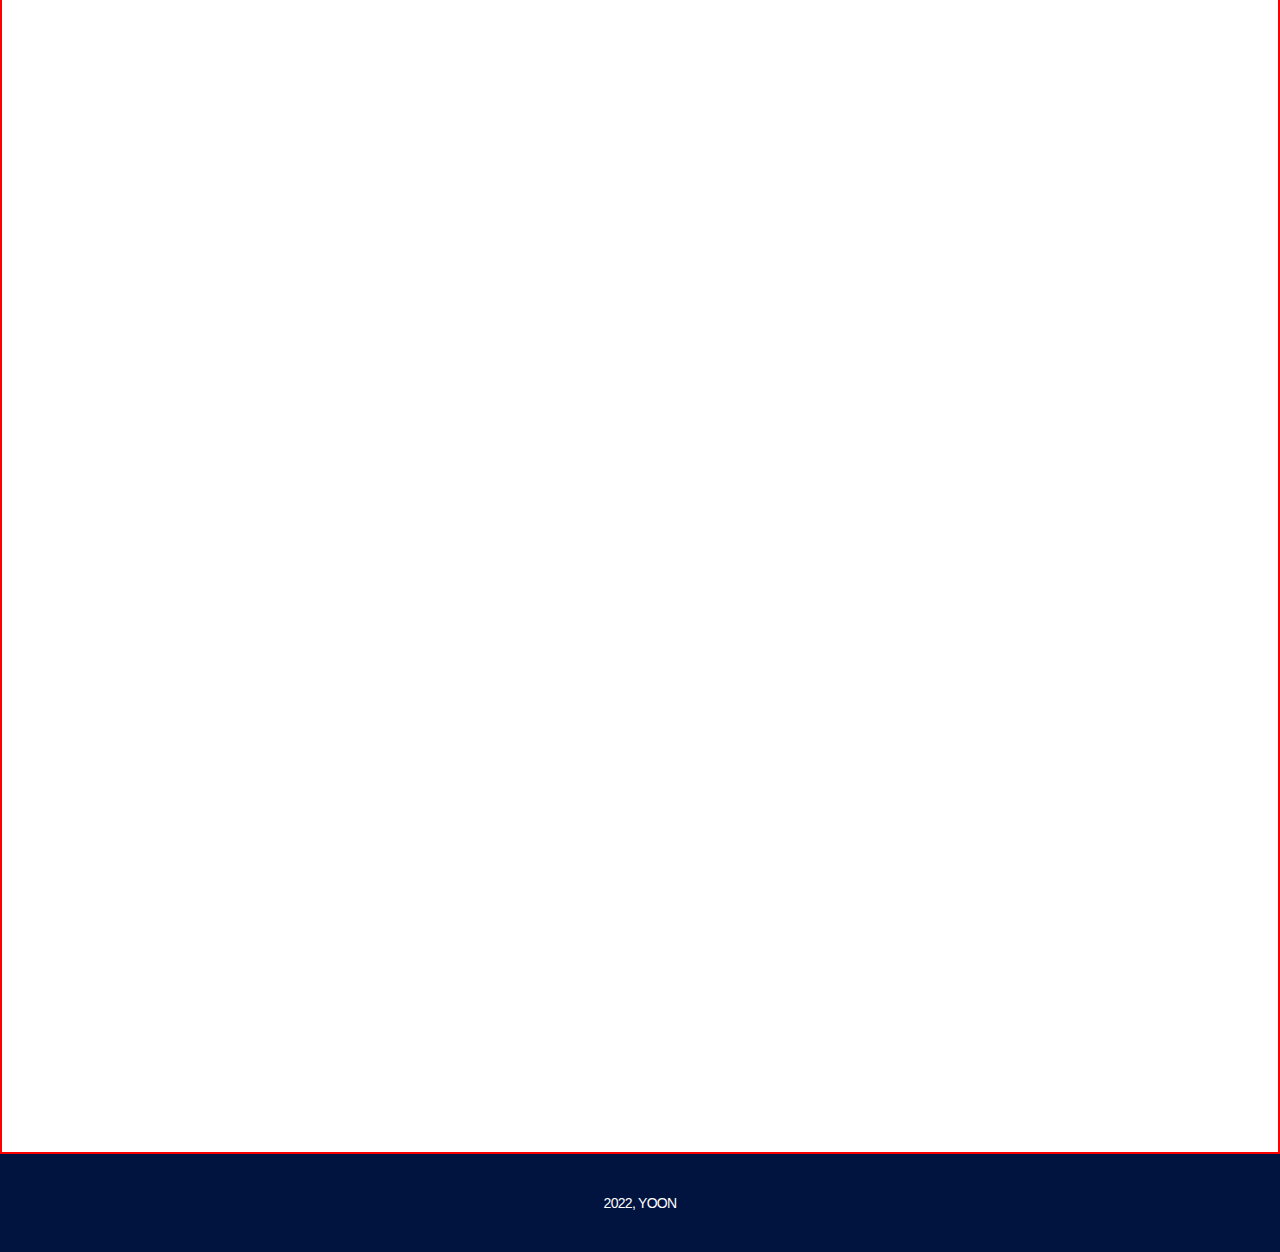
==== commit db1ee9bd: "텍스트 영역" ====
--- a/index.html
+++ b/index.html
@@ -1,6 +1,5 @@
 <!DOCTYPE html>
 <html lang="ko">
-
 <head>
     <meta charset="UTF-8">
     <meta http-equiv="X-UA-Compatible" content="IE=edge">
@@ -51,17 +50,17 @@
             </p>
         </section>
         <section class="scroll-section" id="scroll-section-2">
-           <div class="sticky-elem main-message">
+           <div class="sticky-elem main-message message-a">
             <p>
                 <small>편안한 촉감</small>
                 입과 하나 되다
             </p>
            </div>
-           <div class="sticky-elem desc-message">
+           <div class="sticky-elem desc-message message-b">
             <p>편안한 목넘김을 완성하는 디테일한 여러 구성 요소들, 우리는 이를 하나하나 새롭게 살피고 재구성하는 과정을 거쳐 새로운 수준의 머그, AirMug Pro를 만들었습니다. 입에 뭔가 댔다는 감각은 어느새 사라지고 오롯이 당신과 음료만 남게 되죠.</p>
             <div class="pin"></div>
            </div>
-           <div class="sticky-elem desc-message">
+           <div class="sticky-elem desc-message message-c">
             <p>디자인 앤 퀄리티 오브 스웨덴, <br>메이드 인 차이나 </p>
             <div class="pin"></div>
            </div>
--- a/css/style.css
+++ b/css/style.css
@@ -84,6 +84,8 @@
     margin: 5px 0;
     height: 3em;
     font-size: 2.5rem;
+    opacity: 0;
+    top: 30vh;
 }
 
 .main-message p {
@@ -126,6 +128,15 @@
     width: 1px;
     height: 100px;
     background: rgb(29, 29, 31);
+}
+
+#scroll-section-2 .message-b {
+    top: 10%;
+    left: 40%;
+}
+#scroll-section-2 .message-c {
+    top: 15%;
+    left: 45%;
 }
 
 .mid-message {
@@ -160,7 +171,6 @@
 
 .sticky-elem {
     position: fixed;
-    top: 0;
     left: 0;
     width: 100%;
     display: none;
@@ -191,6 +201,15 @@
         font-size: 6rem;
     }
 
+    #scroll-section-2 .message-b {
+        top: 20%;
+        left: 53%;
+    }
+    #scroll-section-2 .message-c {
+        left: 55%;
+    }
+    
+
     #scroll-section-2 .main-message {
         font-size: 6vw;
     }
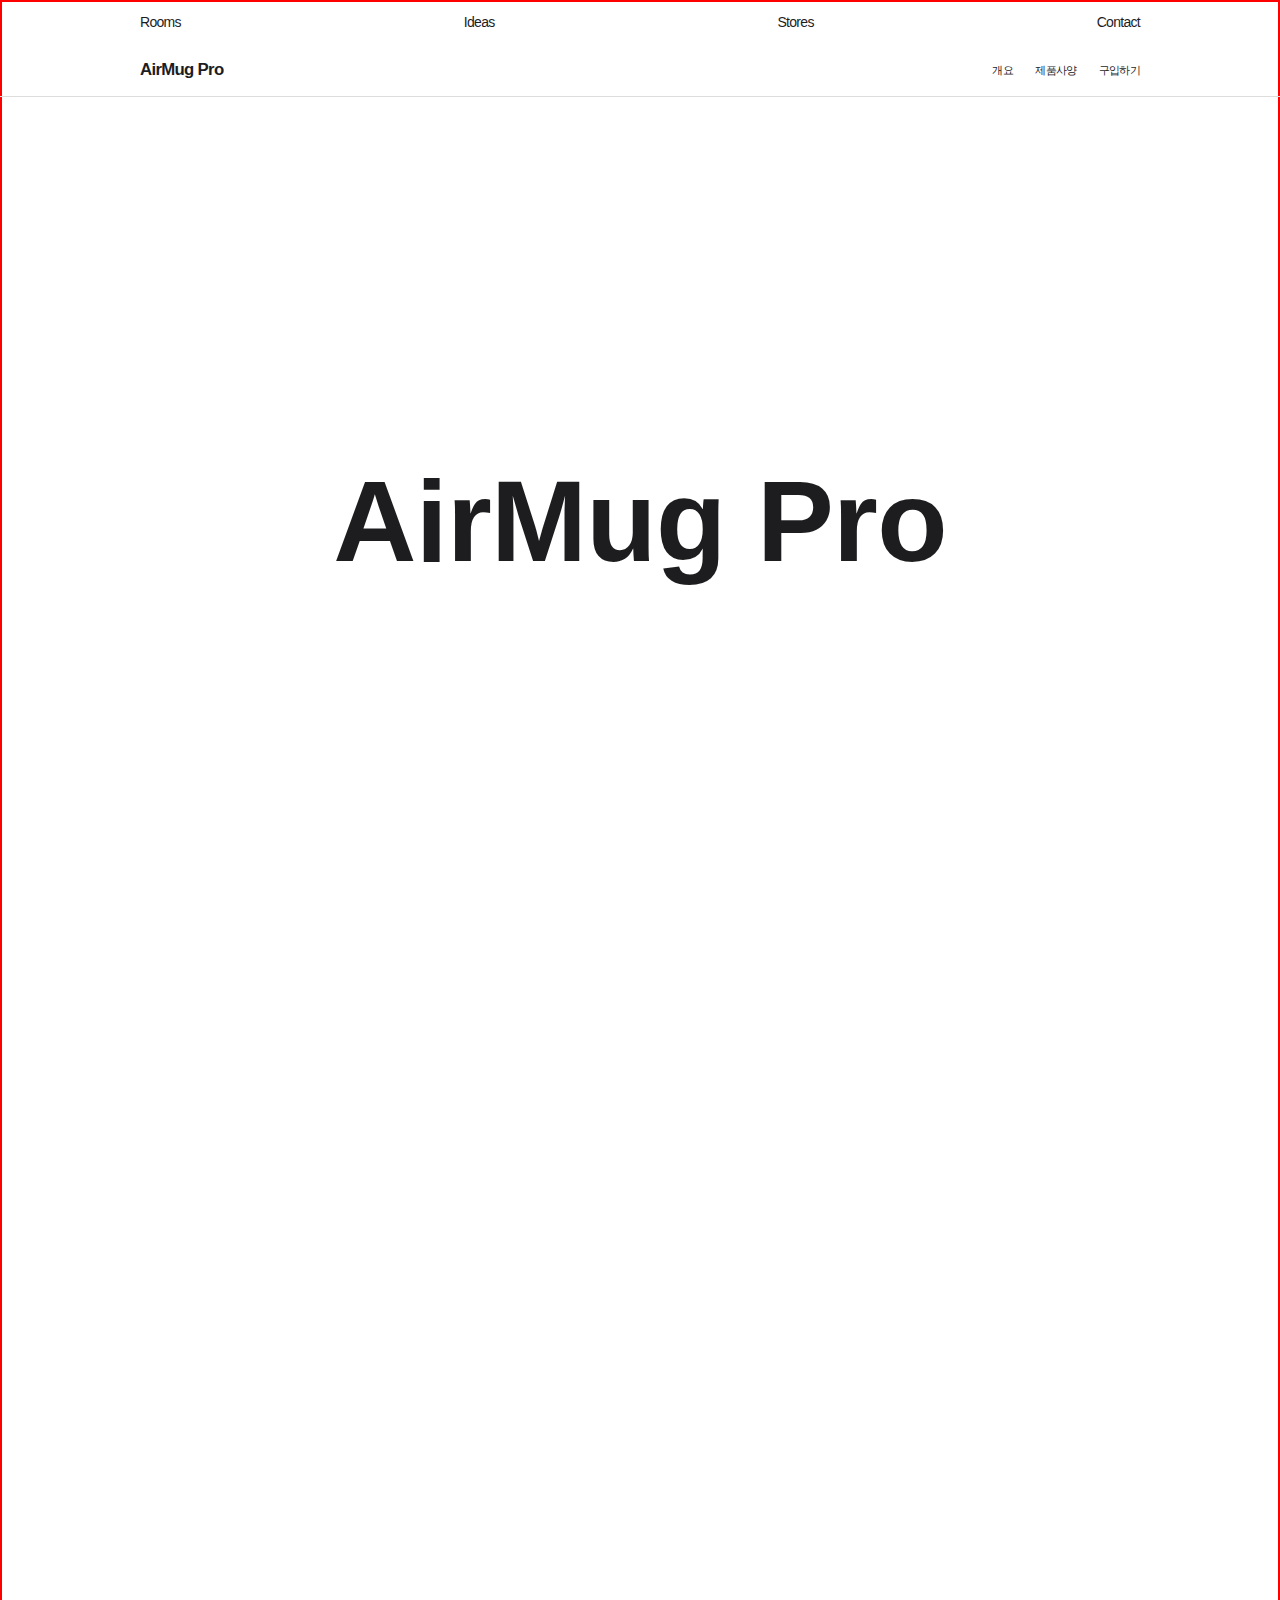
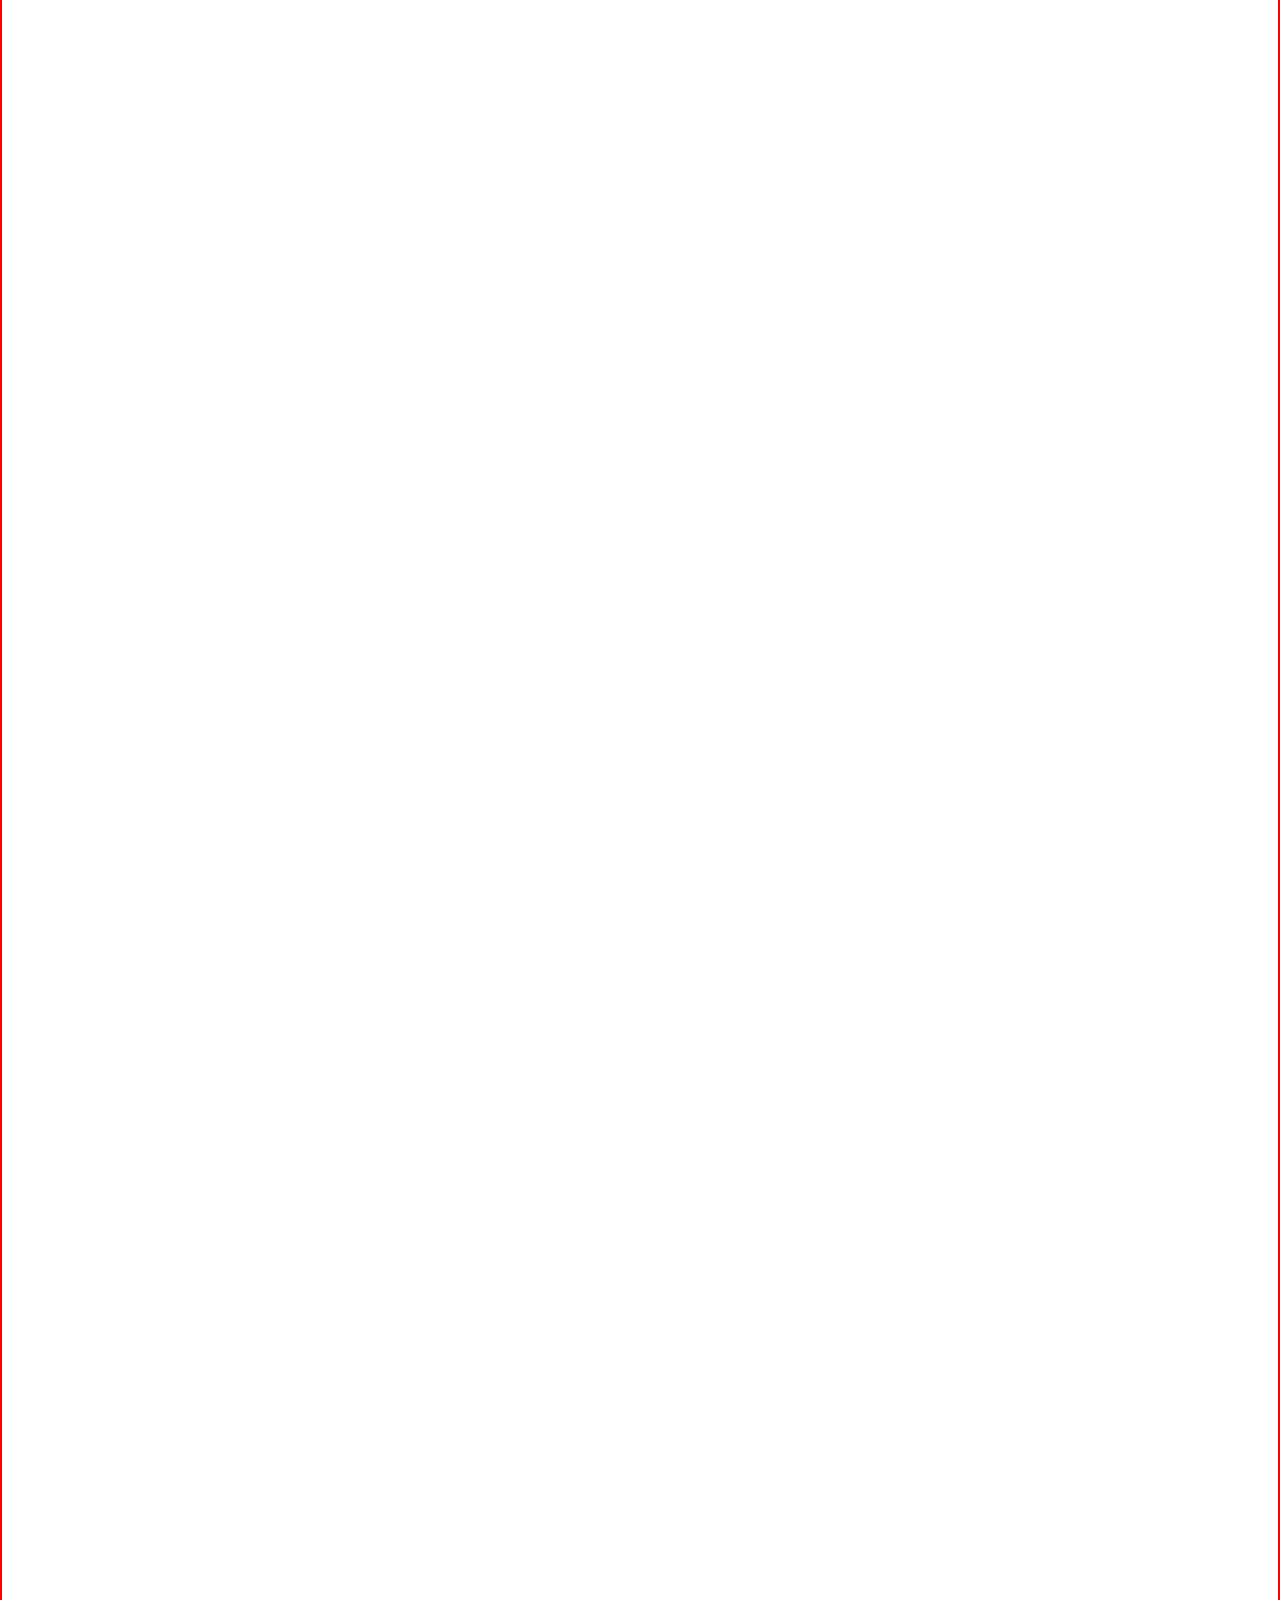
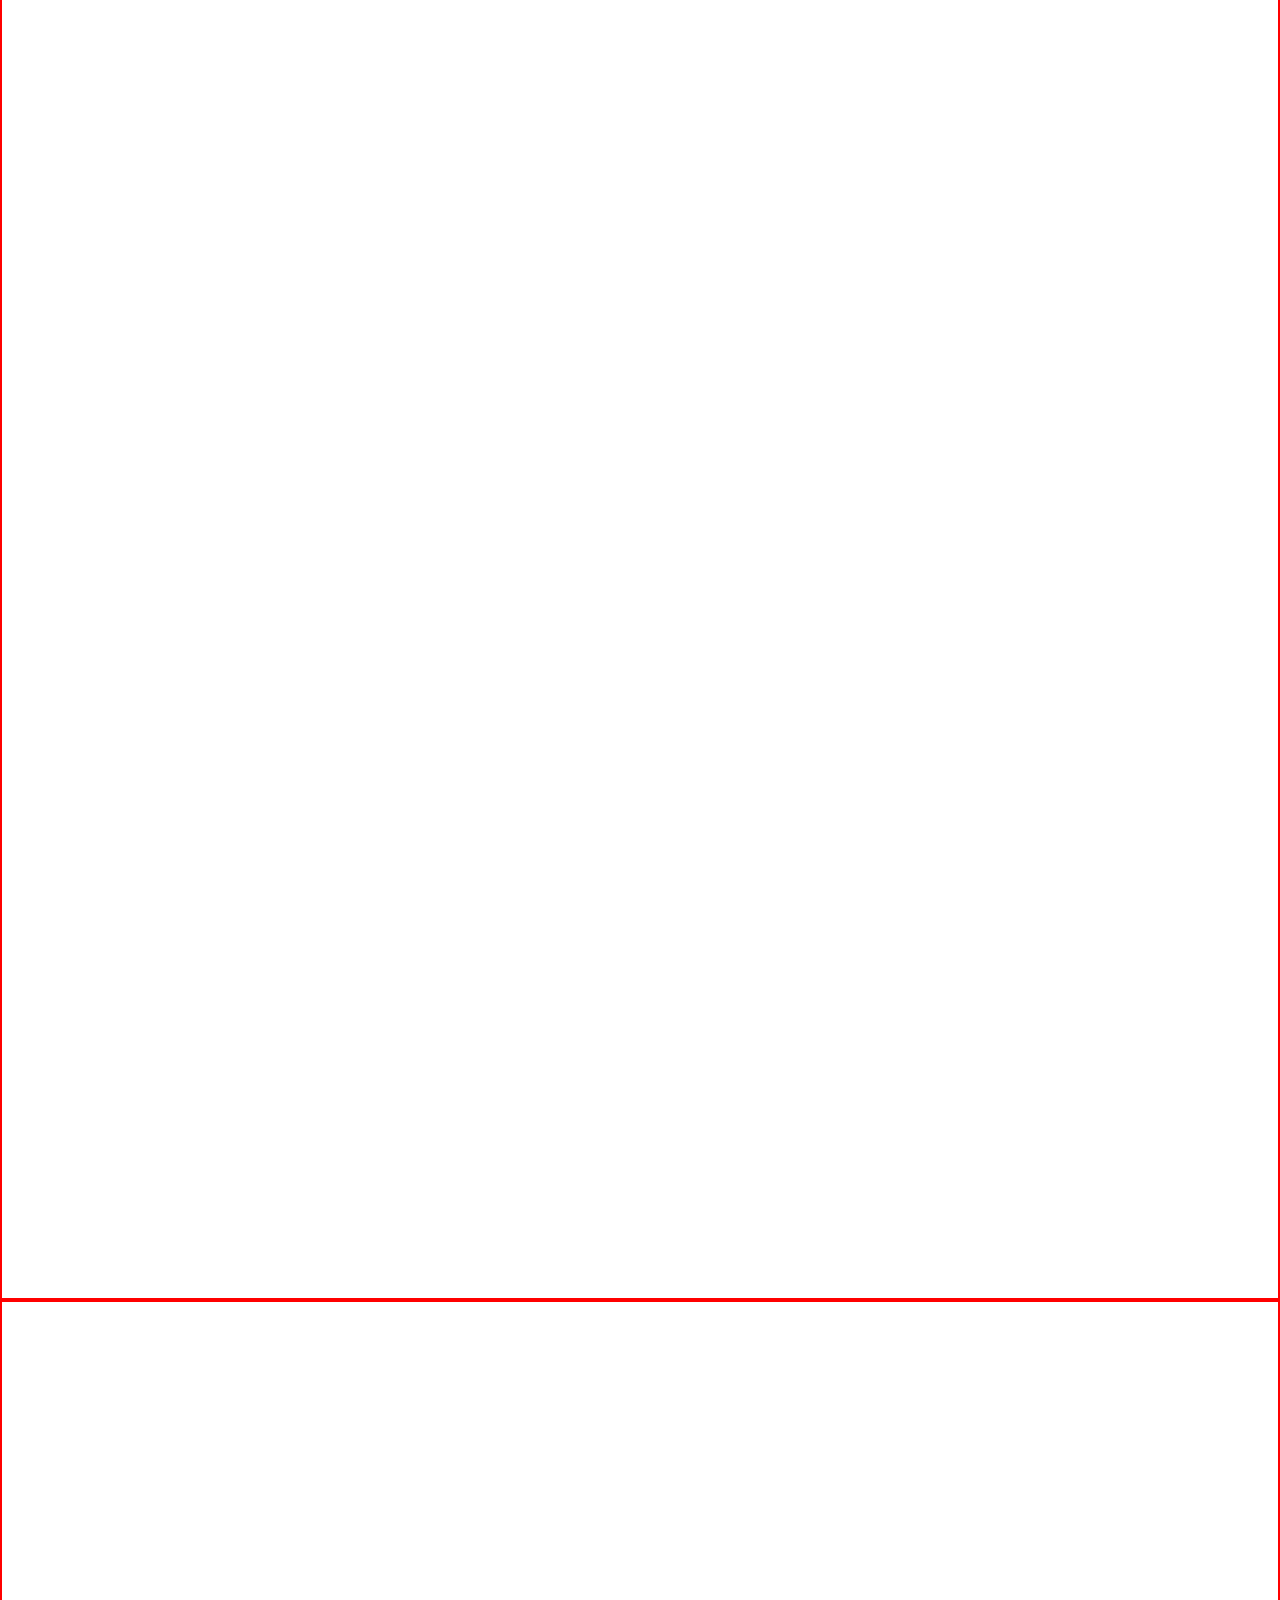
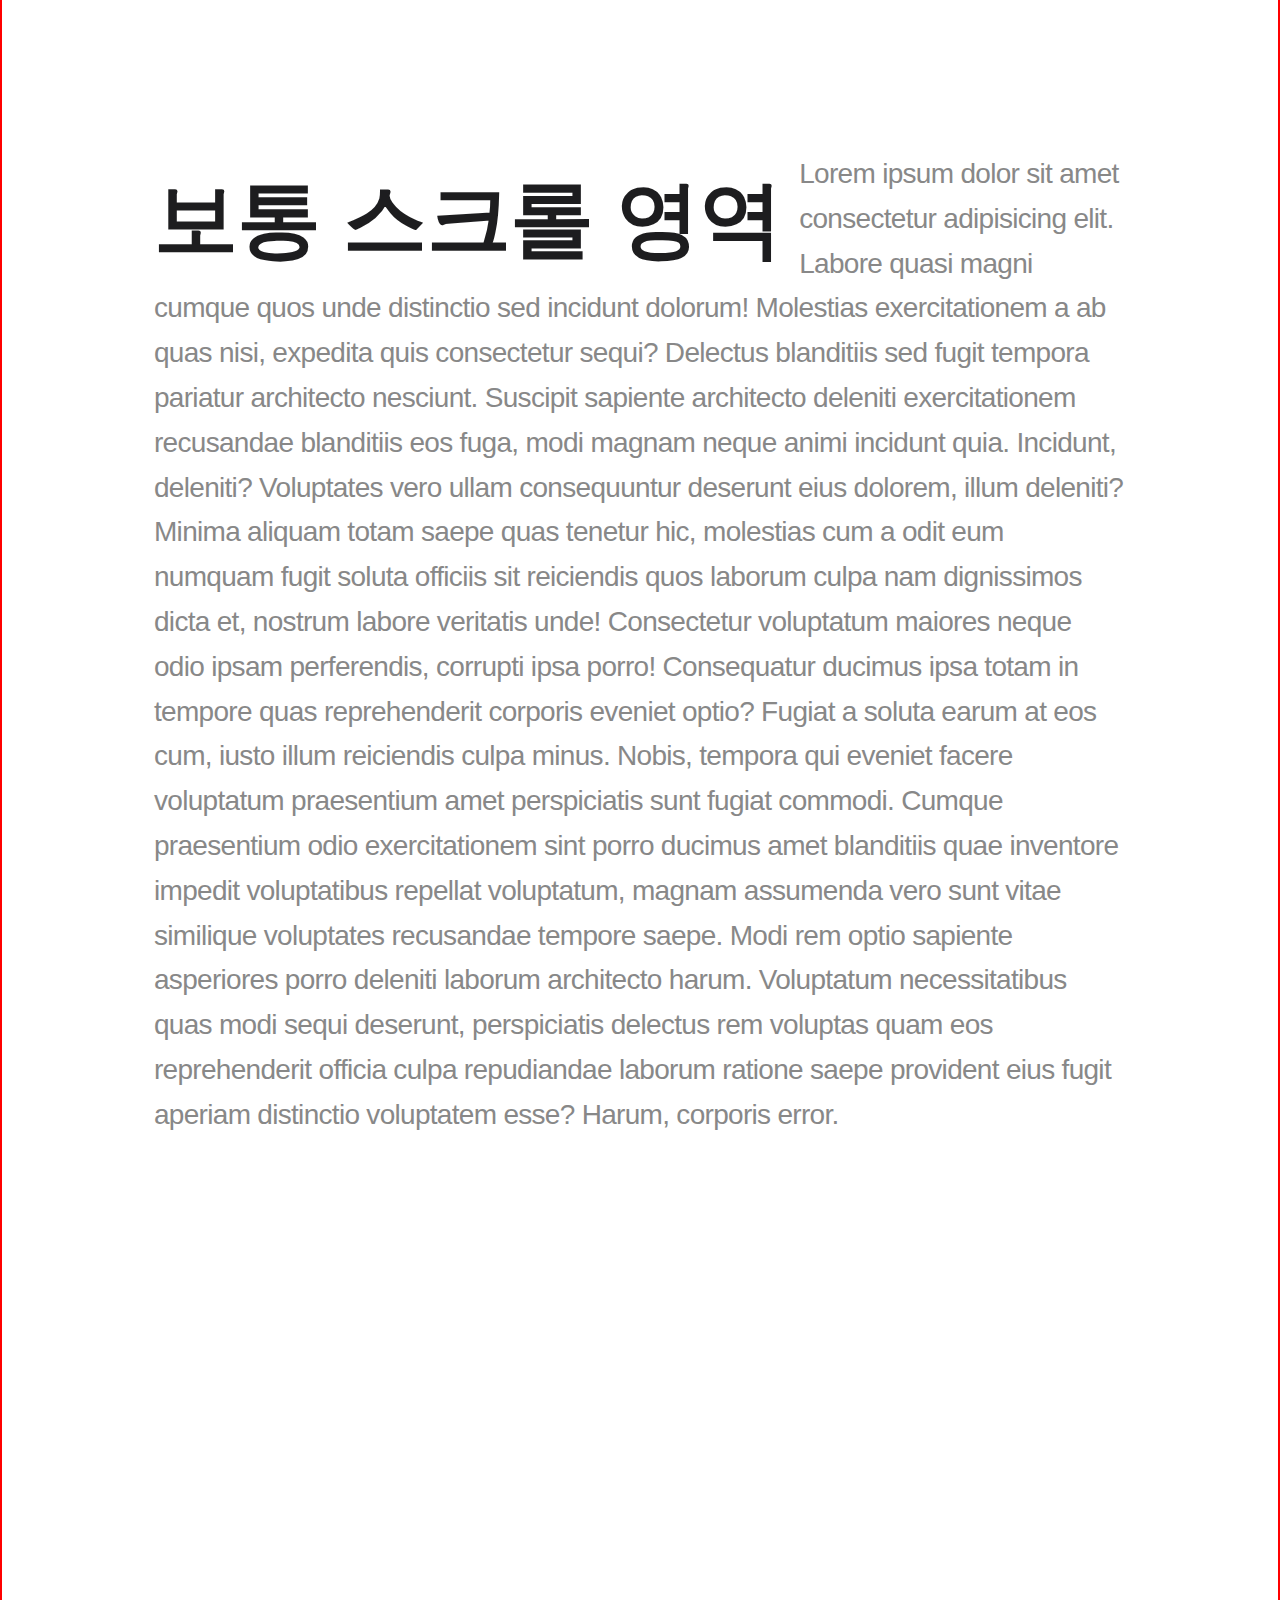
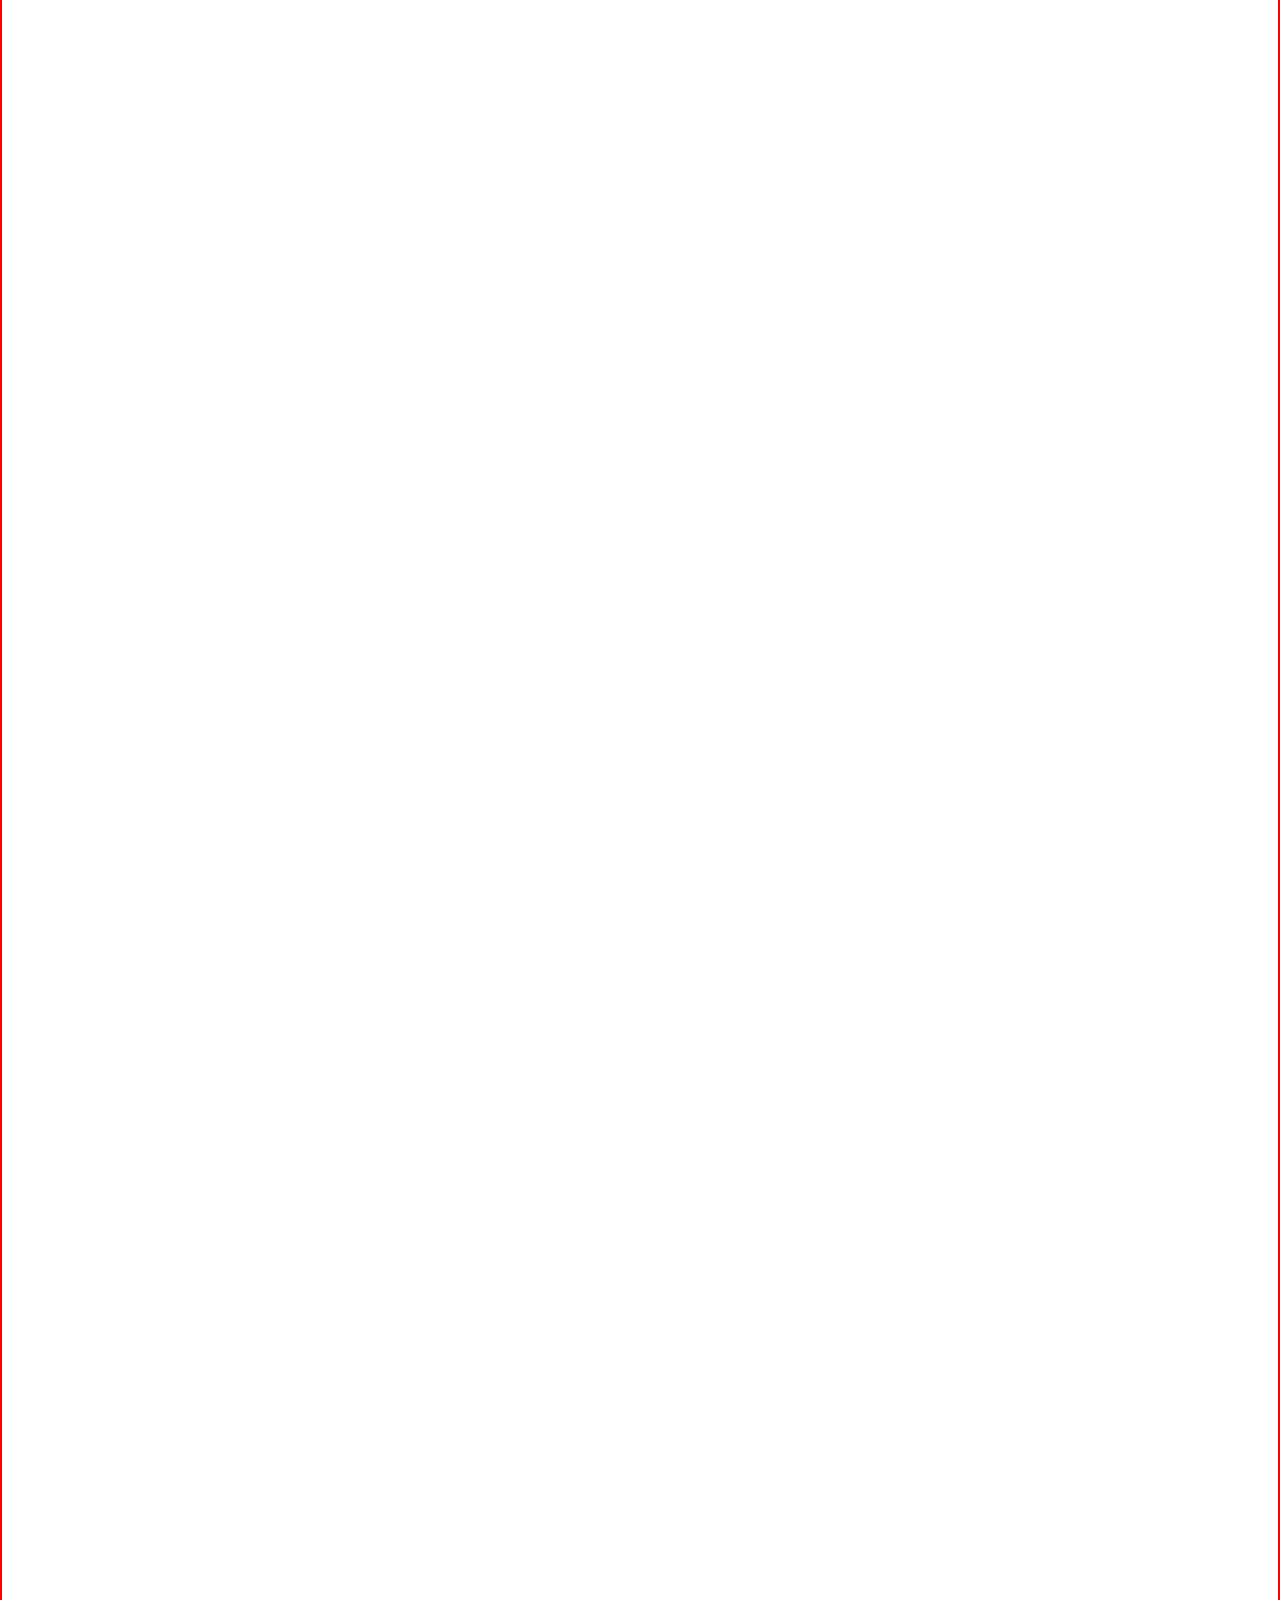
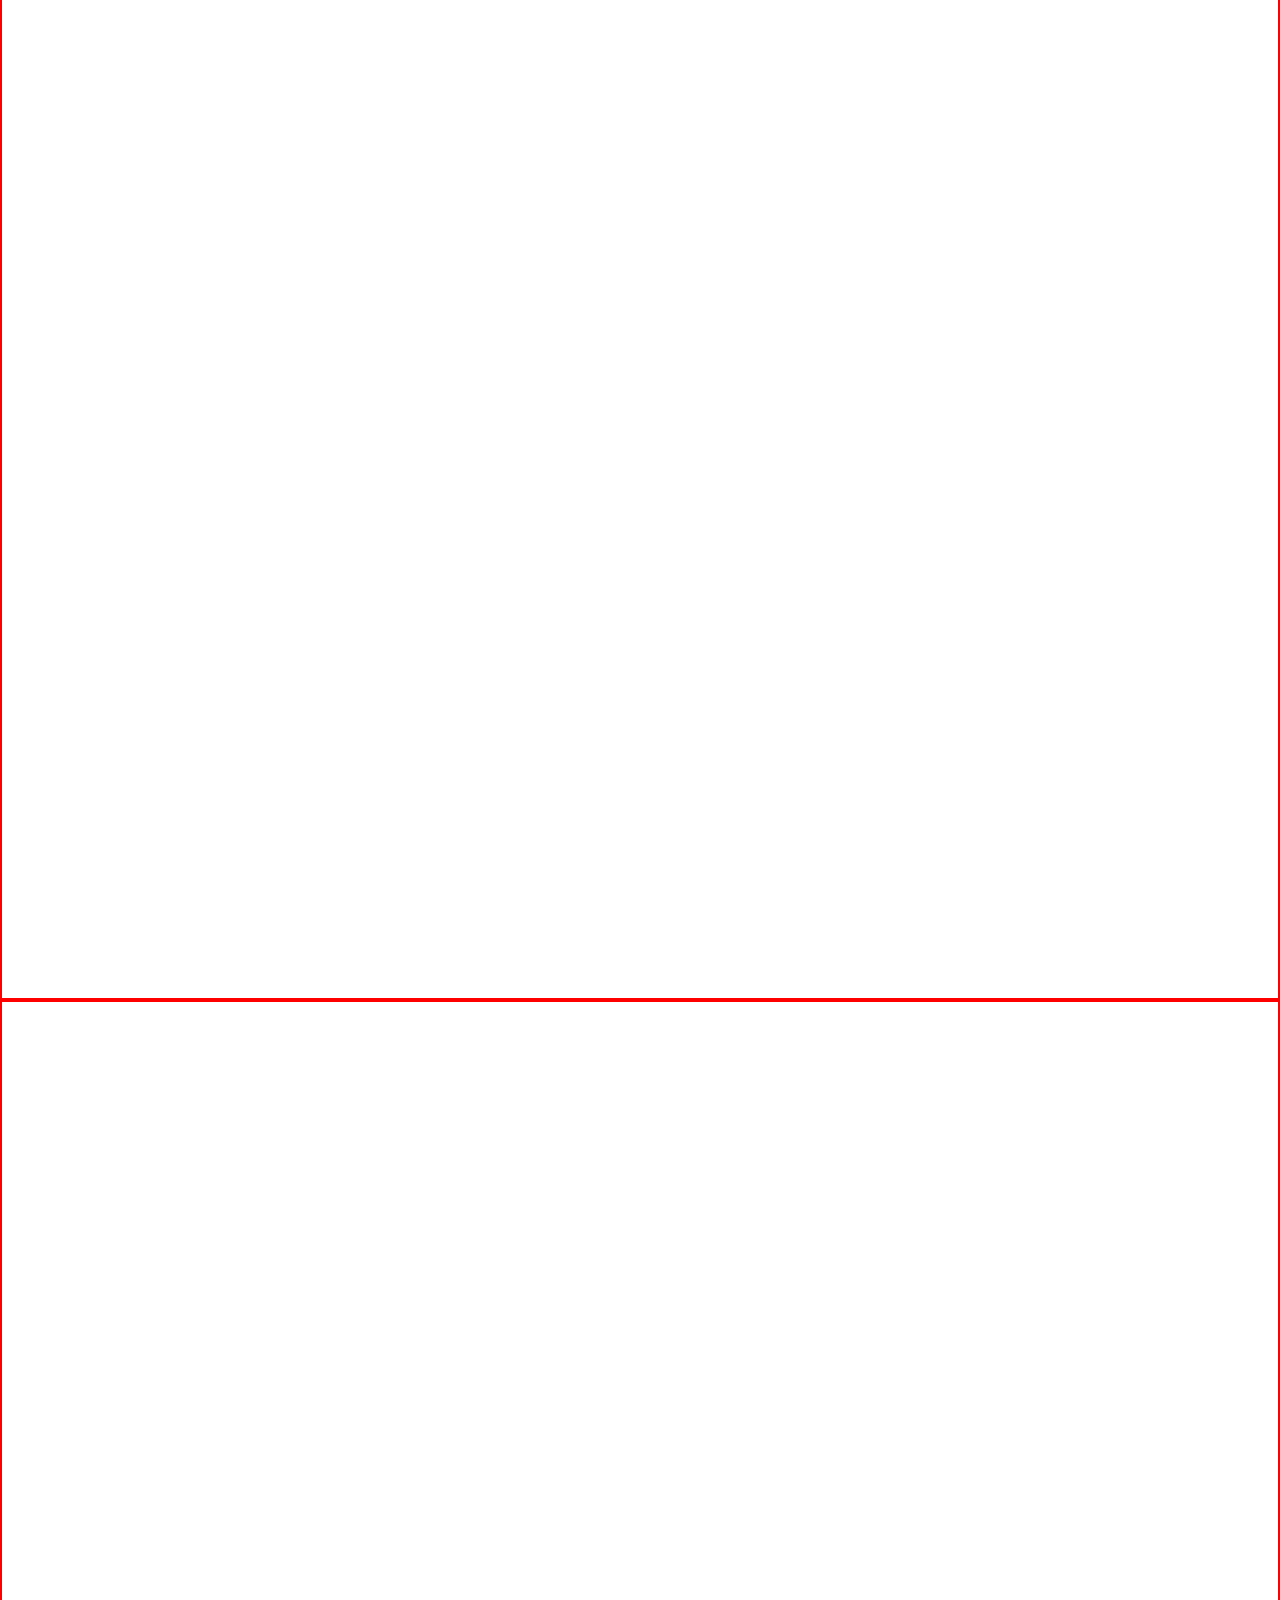
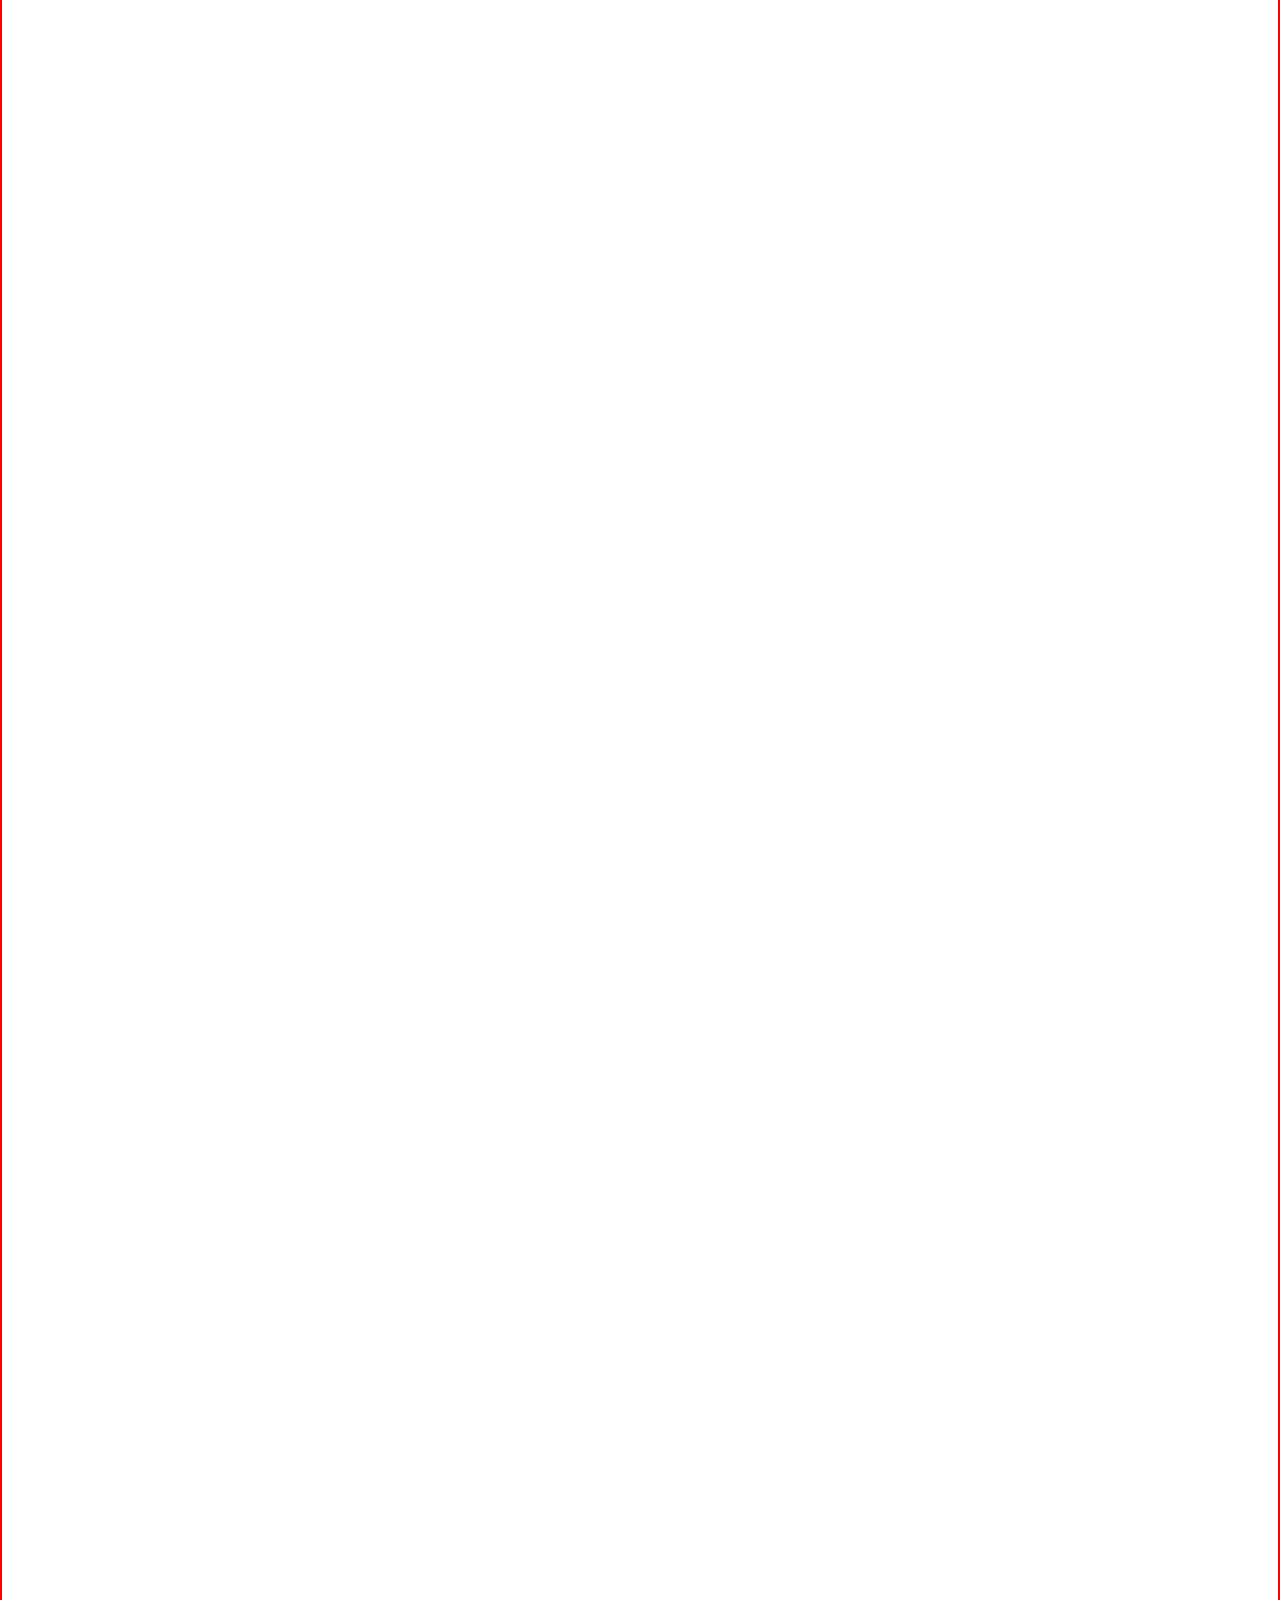
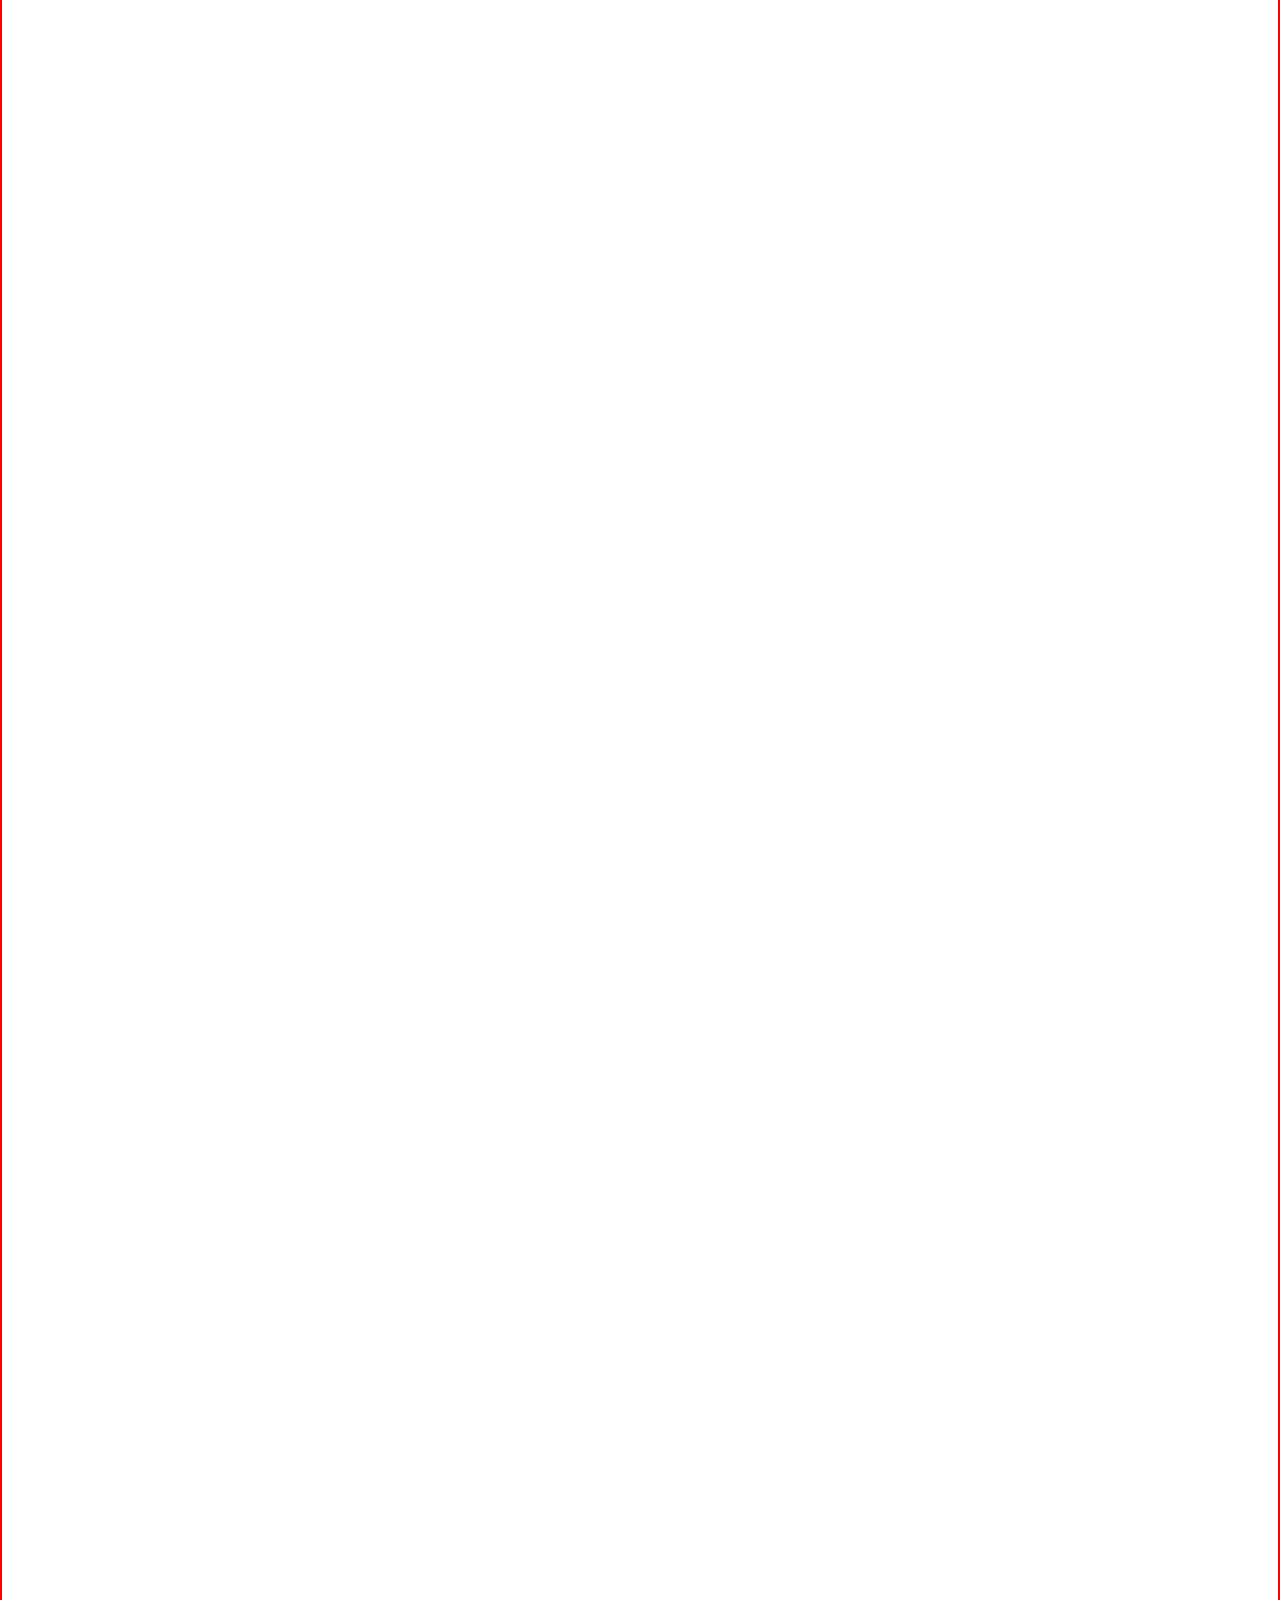
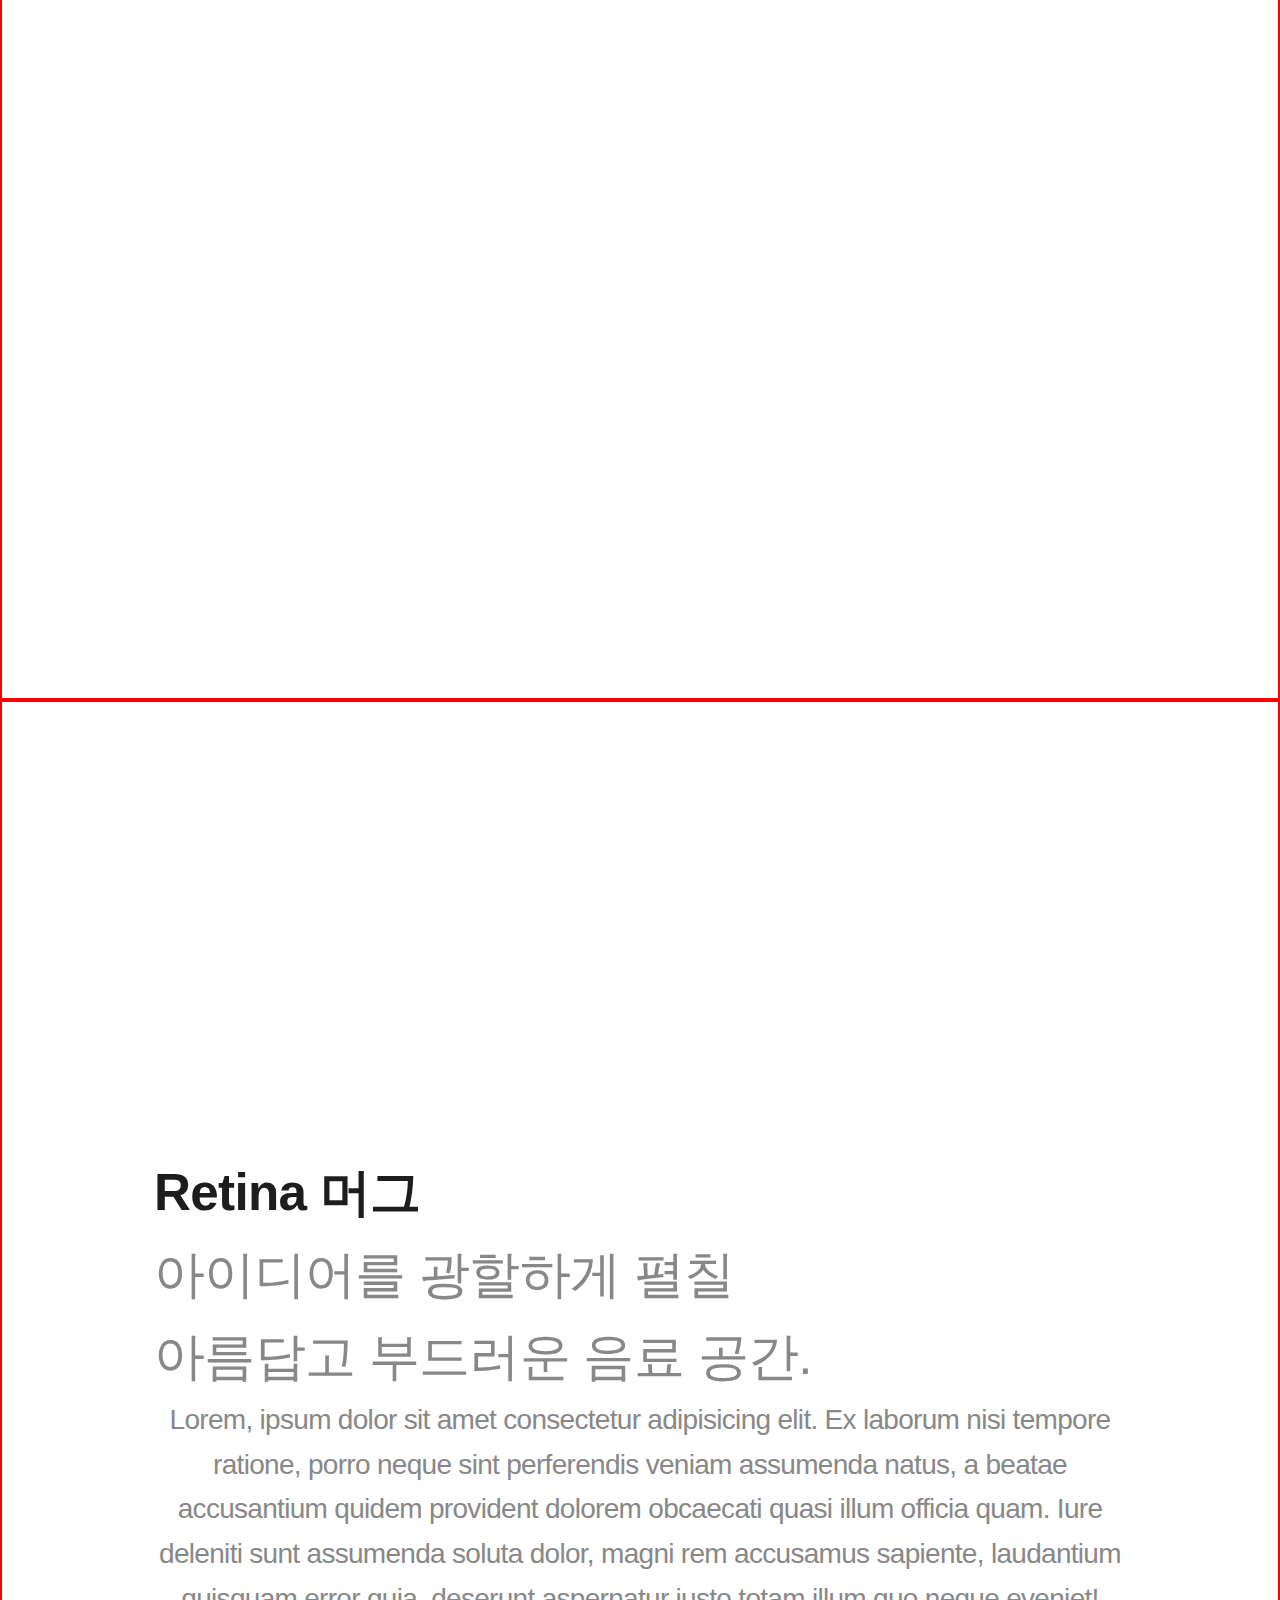
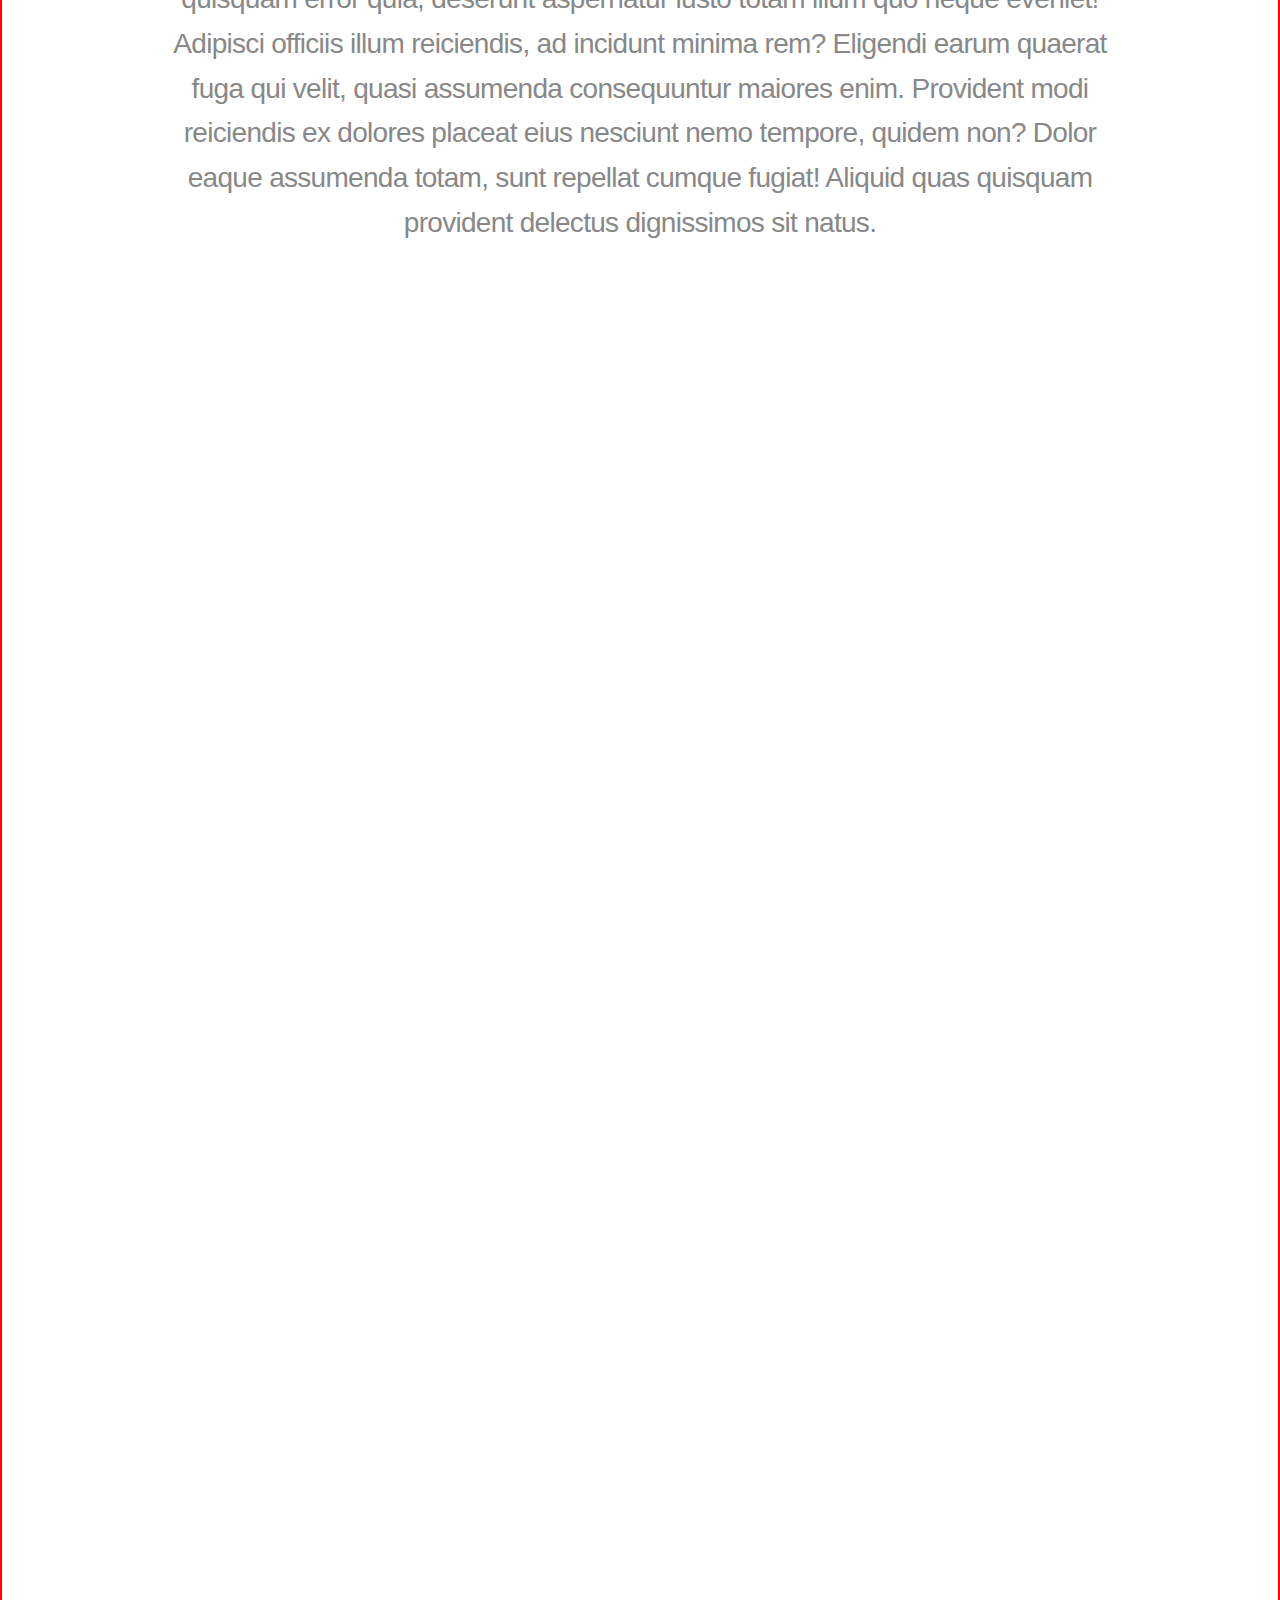
==== commit 053d27fb: "a" ====
--- a/index.html
+++ b/index.html
@@ -1,5 +1,6 @@
 <!DOCTYPE html>
 <html lang="ko">
+
 <head>
     <meta charset="UTF-8">
     <meta http-equiv="X-UA-Compatible" content="IE=edge">
@@ -30,16 +31,16 @@
         </nav>
         <section class="scroll-section" id="scroll-section-0">
             <h1>AirMug Pro</h1>
-            <div class="sticky-elem main-message message-a">
+            <div class="sticky-elem main-message a">
                 <p>온전히 빠져들게 하는 <br> 최고급 세라믹</p>
             </div>
-            <div class="sticky-elem main-message message-b">
+            <div class="sticky-elem main-message b">
                 <p>주변 맛을 느끼게 해주는 <br> 주변 맛 허용 모드</p>
             </div>
-            <div class="sticky-elem main-message message-c">
+            <div class="sticky-elem main-message c">
                 <p>온정일 편안한 <br> 맞춤형 손잡이</p>
             </div>
-            <div class="sticky-elem main-message message-d">
+            <div class="sticky-elem main-message d">
                 <p>새롭게 입가를 <br> 찾아온 매혹</p>
             </div>
         </section>
@@ -50,17 +51,17 @@
             </p>
         </section>
         <section class="scroll-section" id="scroll-section-2">
-           <div class="sticky-elem main-message message-a">
+           <div class="sticky-elem main-message">
             <p>
                 <small>편안한 촉감</small>
                 입과 하나 되다
             </p>
            </div>
-           <div class="sticky-elem desc-message message-b">
+           <div class="sticky-elem desc-message">
             <p>편안한 목넘김을 완성하는 디테일한 여러 구성 요소들, 우리는 이를 하나하나 새롭게 살피고 재구성하는 과정을 거쳐 새로운 수준의 머그, AirMug Pro를 만들었습니다. 입에 뭔가 댔다는 감각은 어느새 사라지고 오롯이 당신과 음료만 남게 되죠.</p>
             <div class="pin"></div>
            </div>
-           <div class="sticky-elem desc-message message-c">
+           <div class="sticky-elem desc-message">
             <p>디자인 앤 퀄리티 오브 스웨덴, <br>메이드 인 차이나 </p>
             <div class="pin"></div>
            </div>
--- a/css/style.css
+++ b/css/style.css
@@ -208,7 +208,6 @@
     #scroll-section-2 .message-c {
         left: 55%;
     }
-    
 
     #scroll-section-2 .main-message {
         font-size: 6vw;
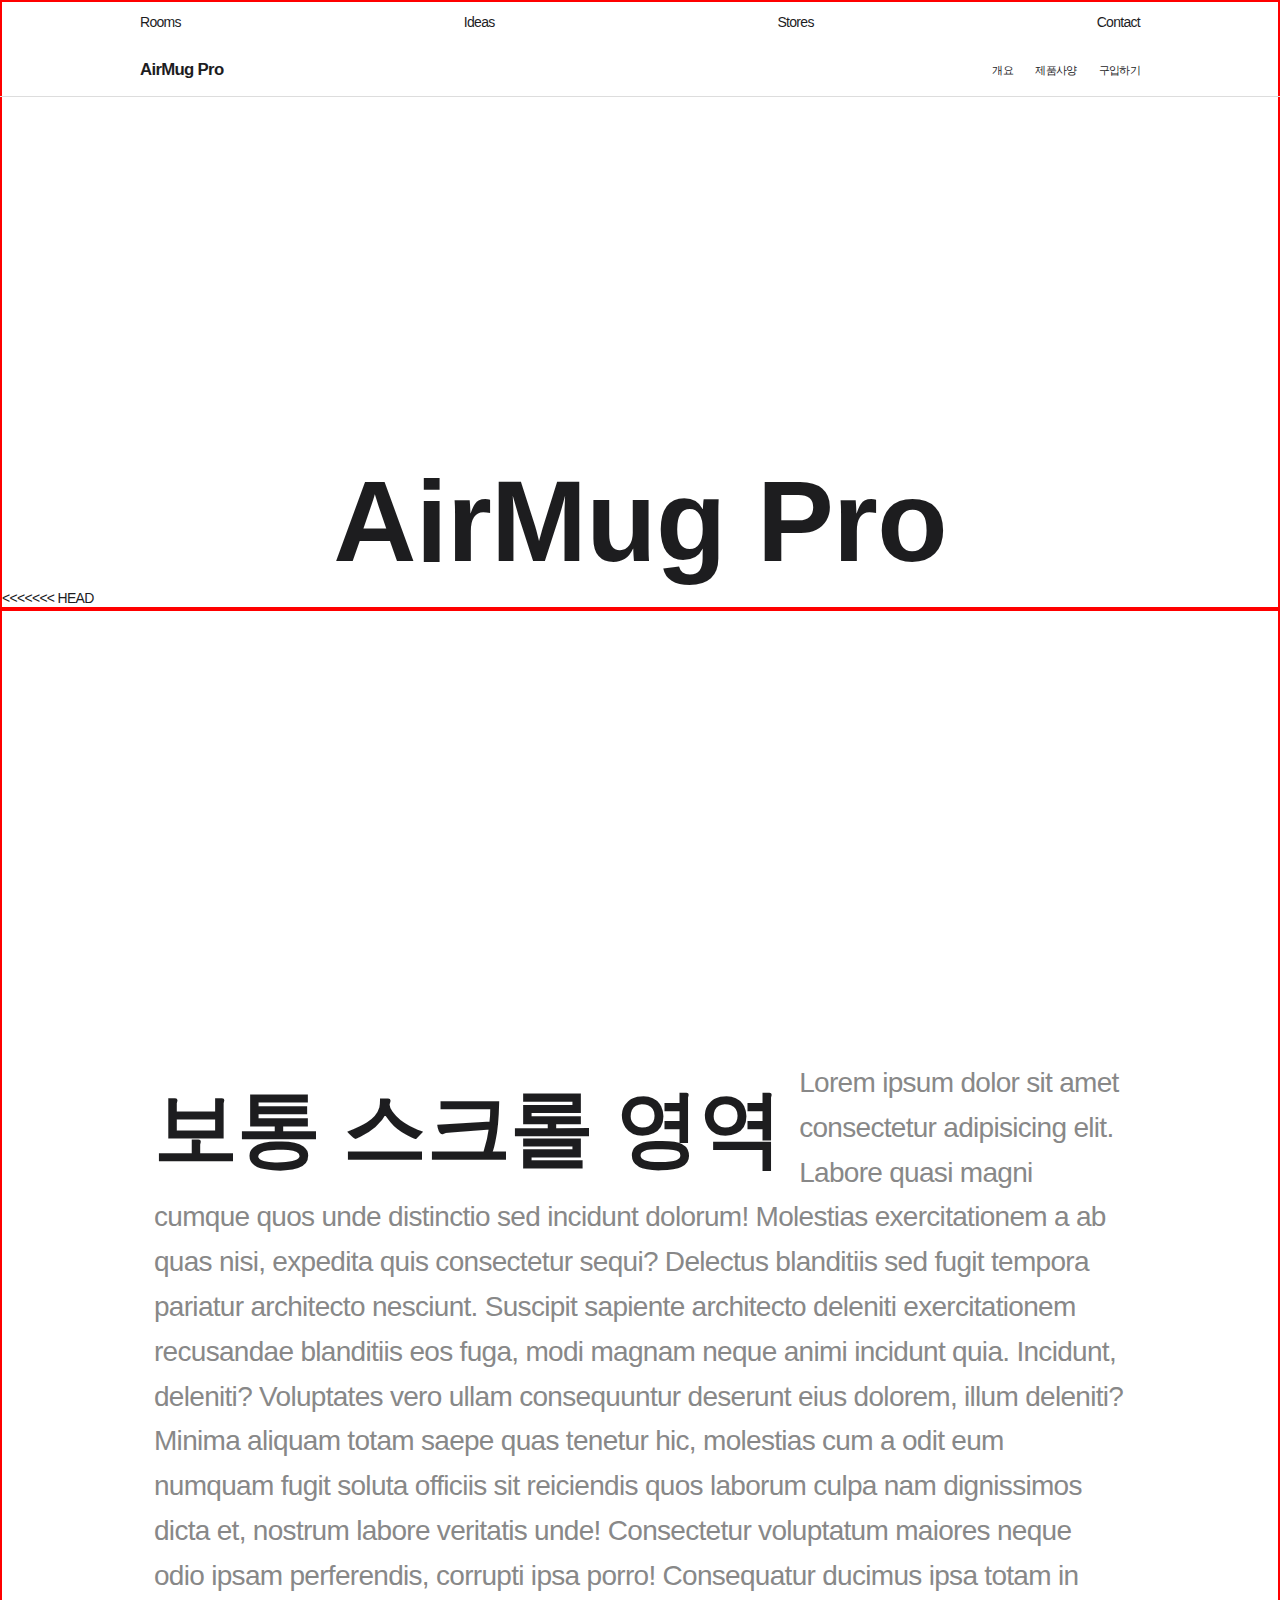
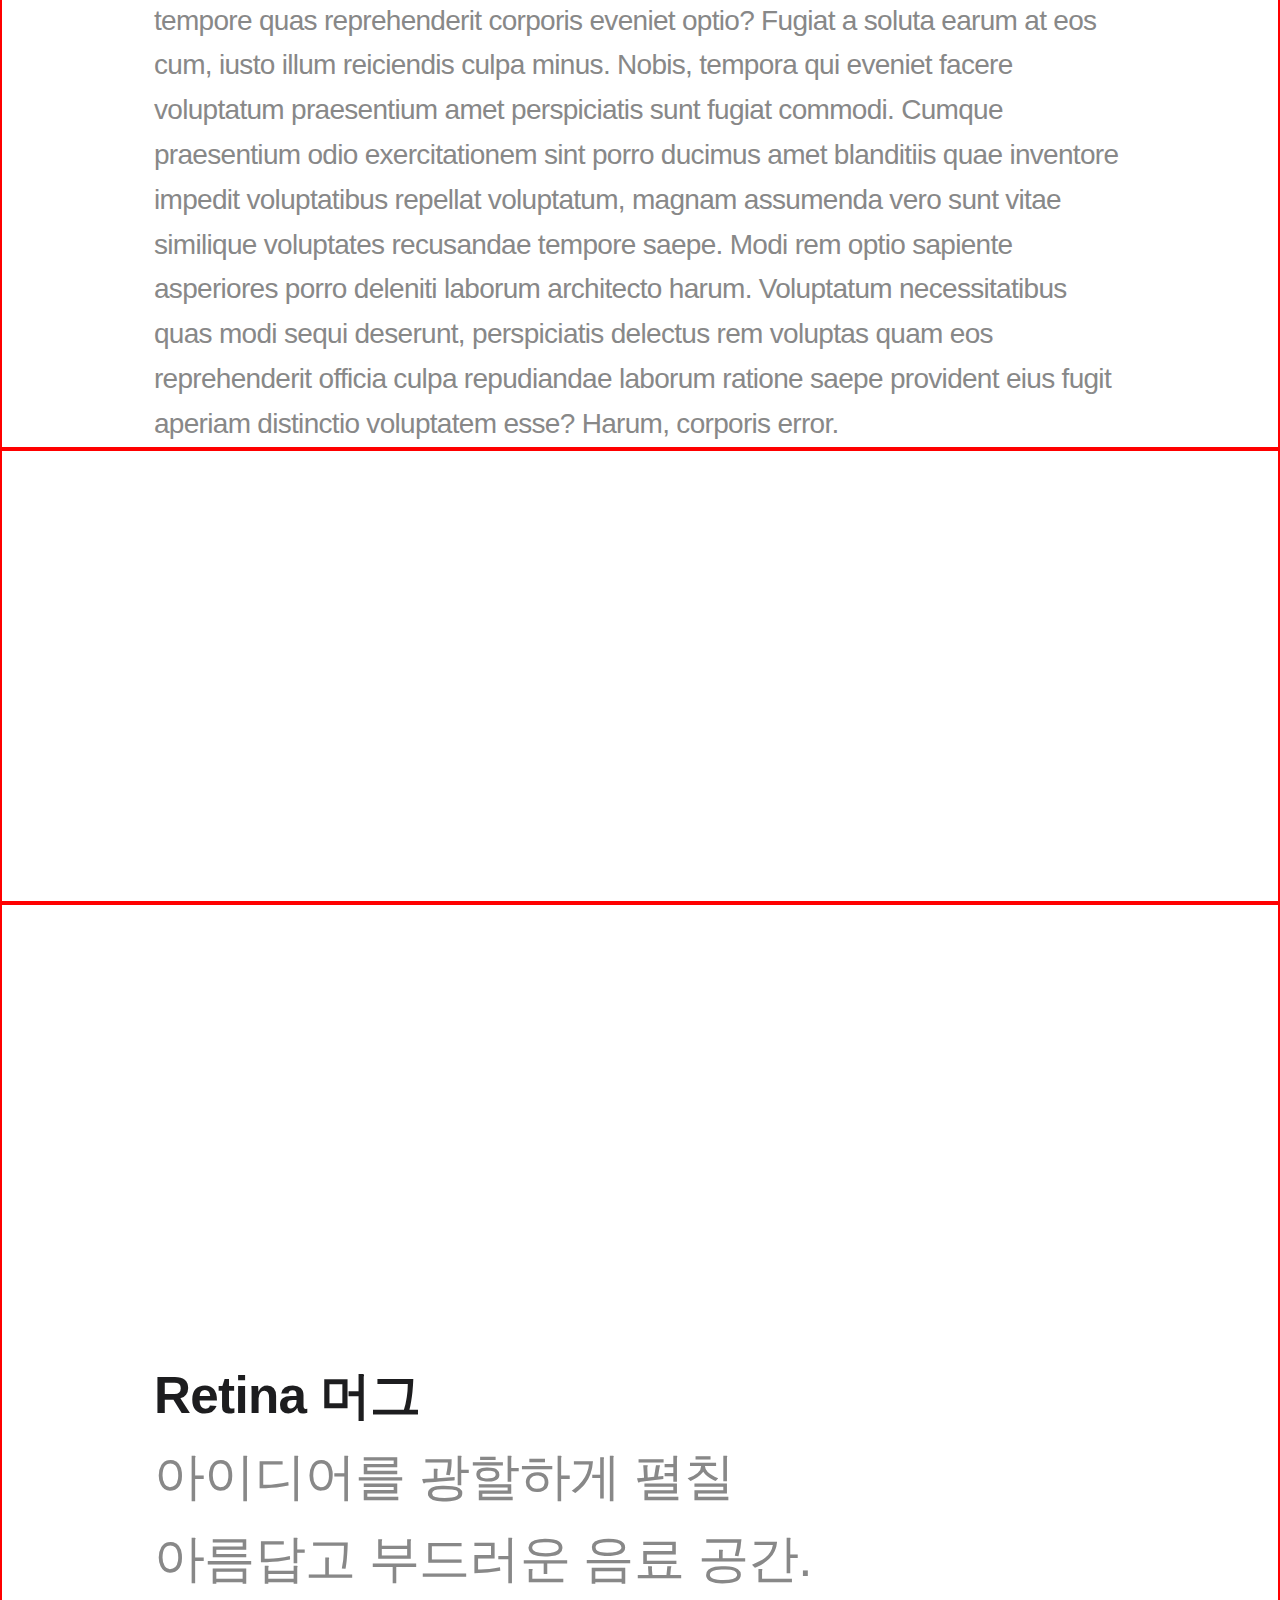
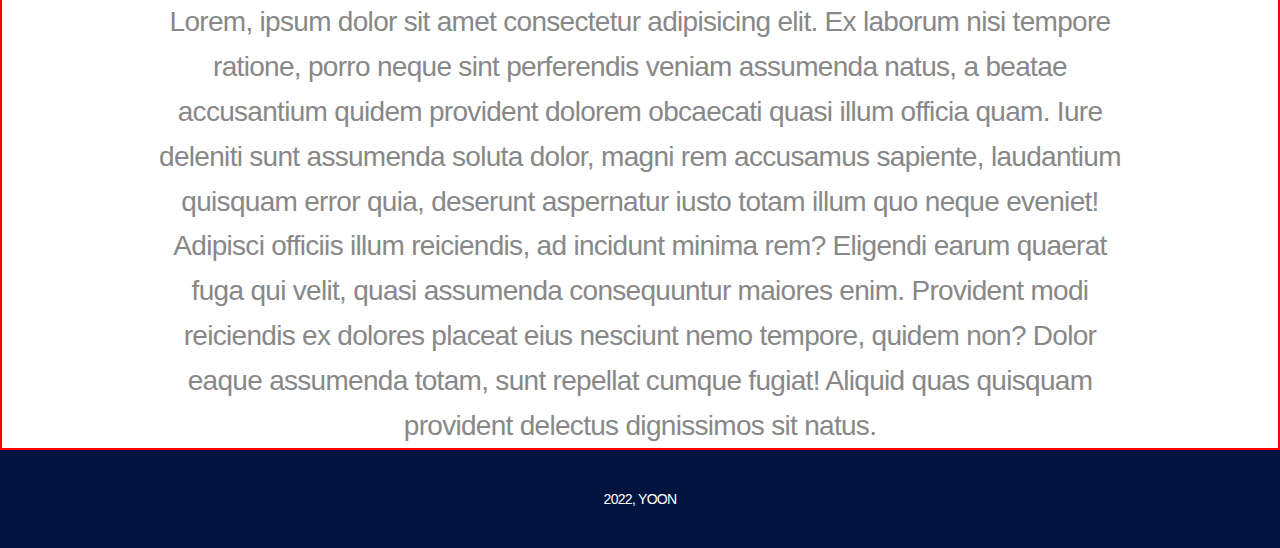
==== commit 48703346: "merge develop" ====
--- a/index.html
+++ b/index.html
@@ -1,6 +1,5 @@
 <!DOCTYPE html>
 <html lang="ko">
-
 <head>
     <meta charset="UTF-8">
     <meta http-equiv="X-UA-Compatible" content="IE=edge">
@@ -31,6 +30,18 @@
         </nav>
         <section class="scroll-section" id="scroll-section-0">
             <h1>AirMug Pro</h1>
+<<<<<<< HEAD
+            <div class="sticky-elem main-message message-a">
+                <p>온전히 빠져들게 하는 <br> 최고급 세라믹</p>
+            </div>
+            <div class="sticky-elem main-message message-b">
+                <p>주변 맛을 느끼게 해주는 <br> 주변 맛 허용 모드</p>
+            </div>
+            <div class="sticky-elem main-message message-c">
+                <p>온정일 편안한 <br> 맞춤형 손잡이</p>
+            </div>
+            <div class="sticky-elem main-message message-d">
+=======
             <div class="sticky-elem main-message a">
                 <p>온전히 빠져들게 하는 <br> 최고급 세라믹</p>
             </div>
@@ -41,6 +52,7 @@
                 <p>온정일 편안한 <br> 맞춤형 손잡이</p>
             </div>
             <div class="sticky-elem main-message d">
+>>>>>>> develop
                 <p>새롭게 입가를 <br> 찾아온 매혹</p>
             </div>
         </section>
@@ -51,17 +63,17 @@
             </p>
         </section>
         <section class="scroll-section" id="scroll-section-2">
-           <div class="sticky-elem main-message">
+           <div class="sticky-elem main-message message-a">
             <p>
                 <small>편안한 촉감</small>
                 입과 하나 되다
             </p>
            </div>
-           <div class="sticky-elem desc-message">
+           <div class="sticky-elem desc-message message-b">
             <p>편안한 목넘김을 완성하는 디테일한 여러 구성 요소들, 우리는 이를 하나하나 새롭게 살피고 재구성하는 과정을 거쳐 새로운 수준의 머그, AirMug Pro를 만들었습니다. 입에 뭔가 댔다는 감각은 어느새 사라지고 오롯이 당신과 음료만 남게 되죠.</p>
             <div class="pin"></div>
            </div>
-           <div class="sticky-elem desc-message">
+           <div class="sticky-elem desc-message message-c">
             <p>디자인 앤 퀄리티 오브 스웨덴, <br>메이드 인 차이나 </p>
             <div class="pin"></div>
            </div>
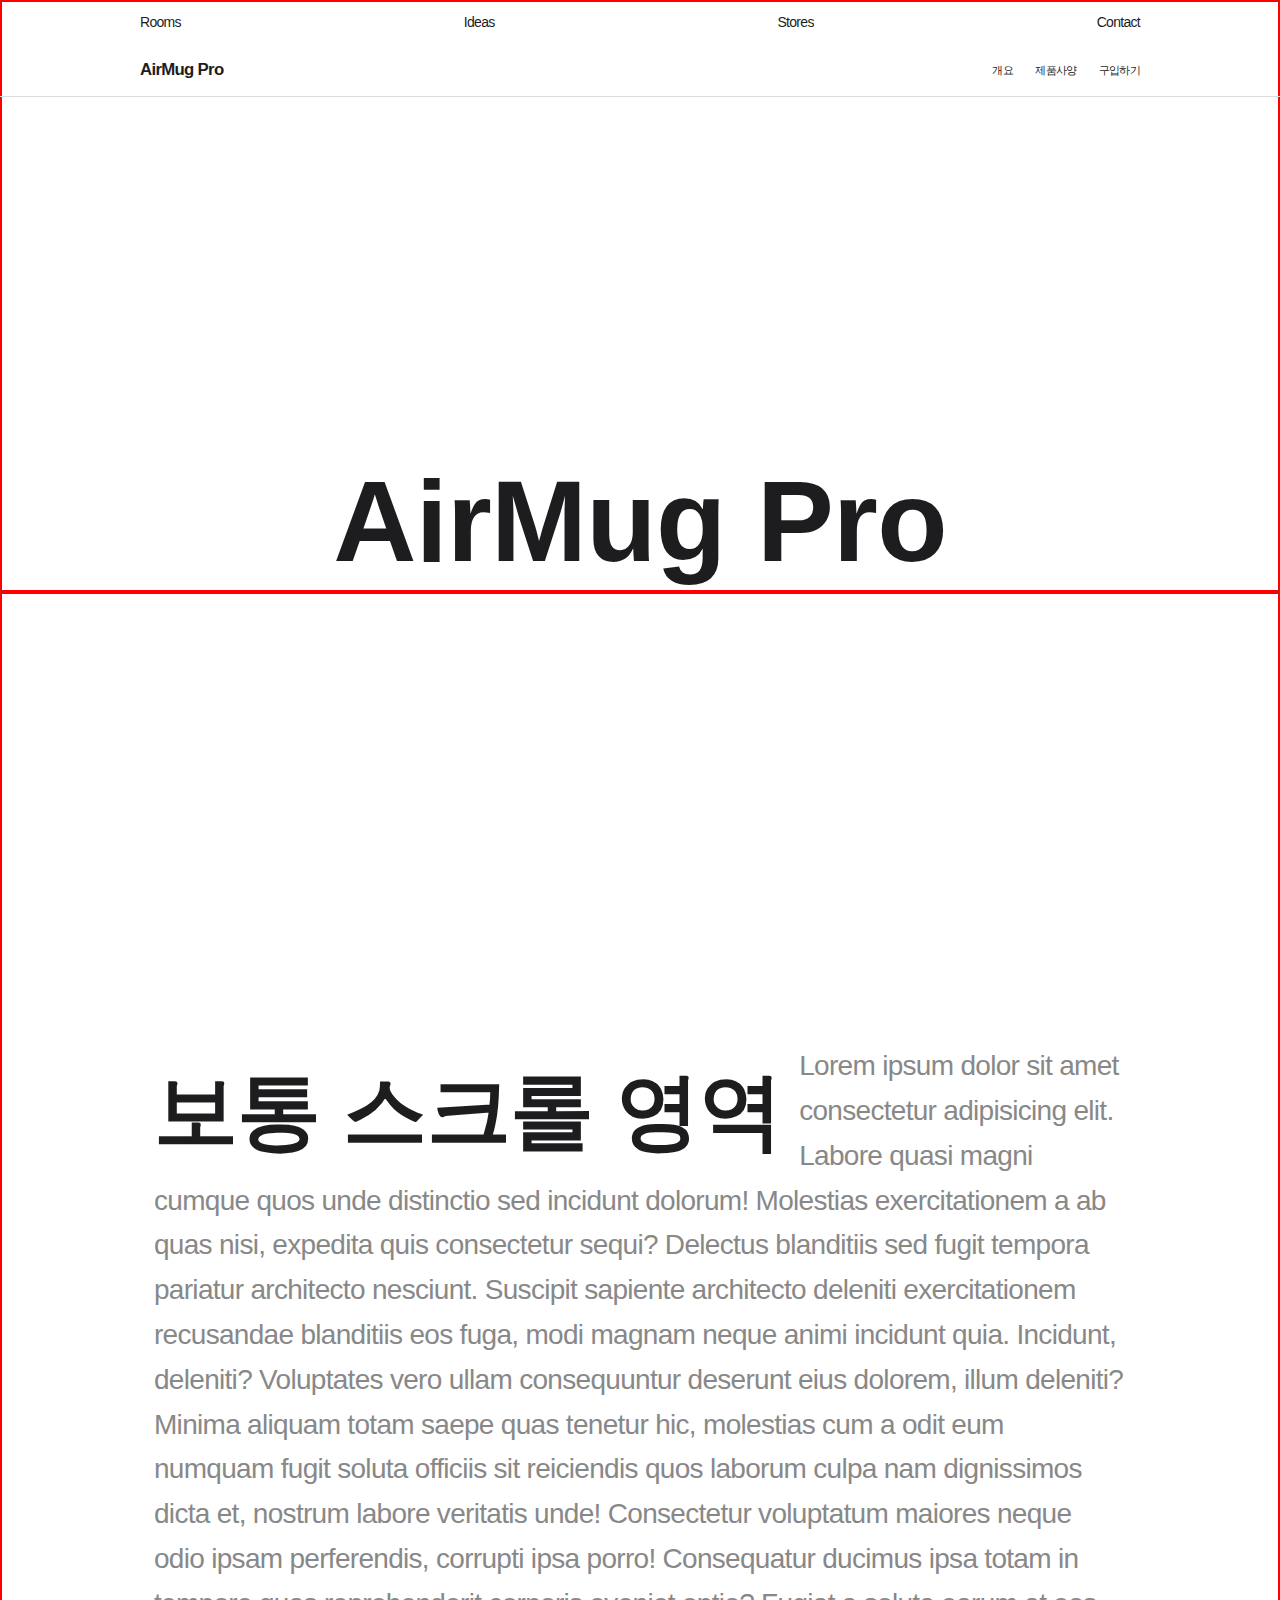
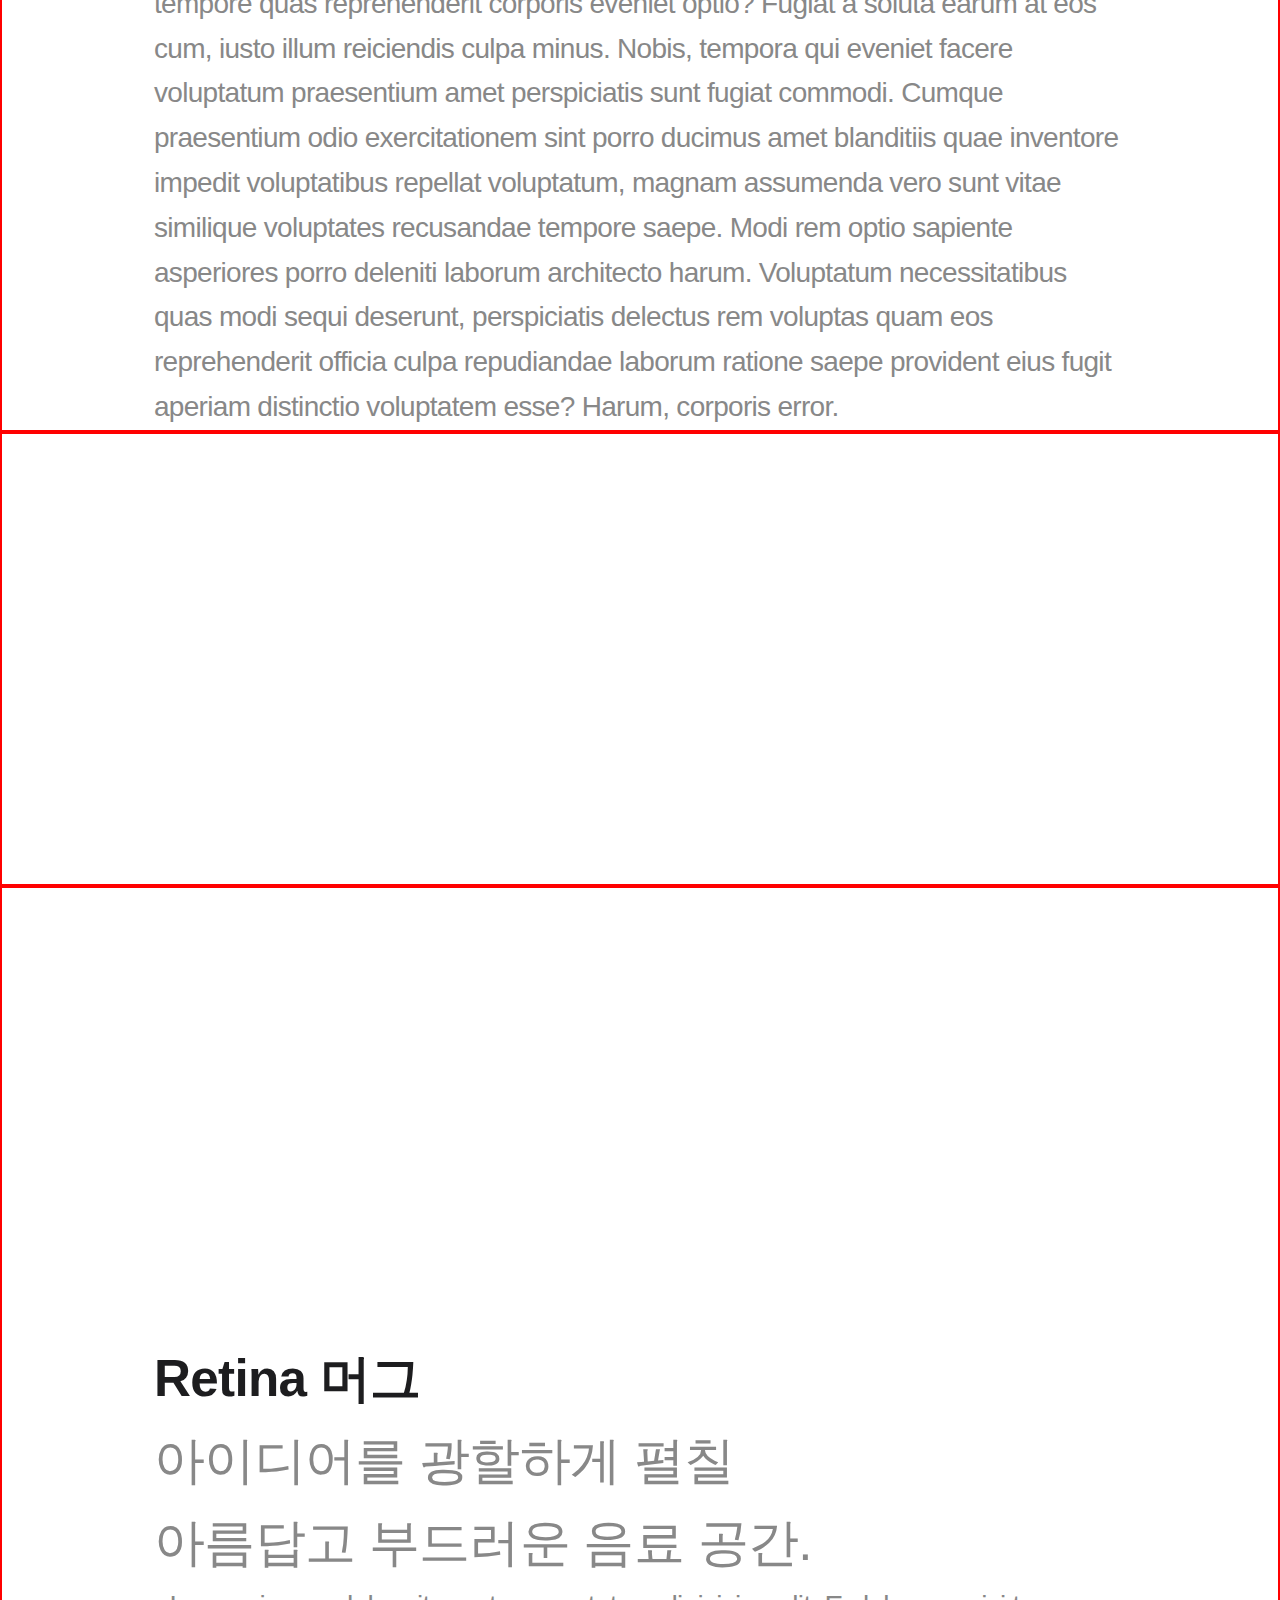
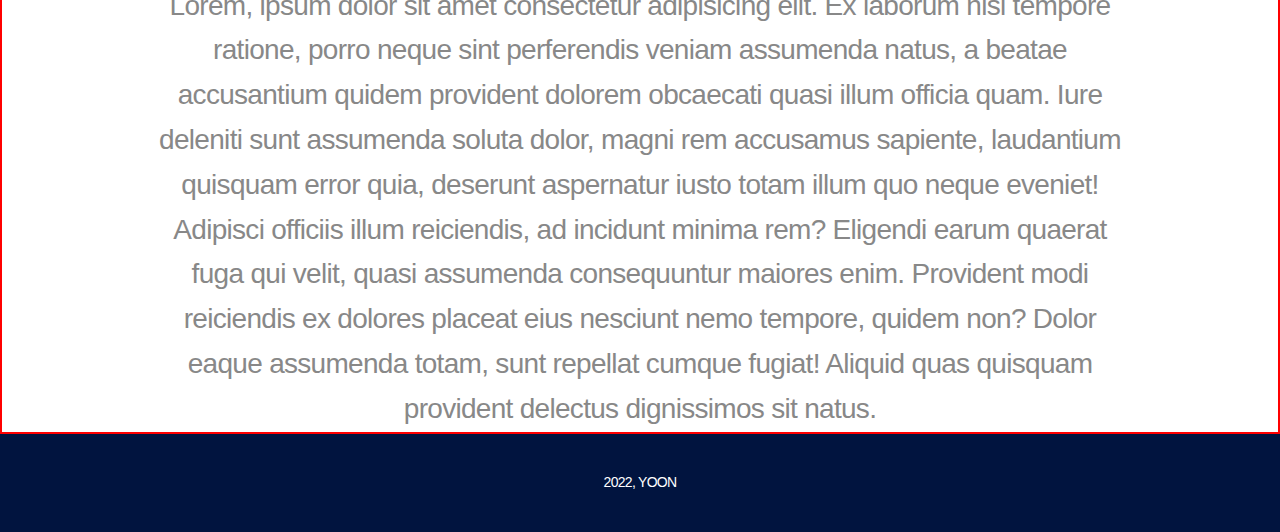
==== commit 90dfb291: "a" ====
--- a/index.html
+++ b/index.html
@@ -30,18 +30,6 @@
         </nav>
         <section class="scroll-section" id="scroll-section-0">
             <h1>AirMug Pro</h1>
-<<<<<<< HEAD
-            <div class="sticky-elem main-message message-a">
-                <p>온전히 빠져들게 하는 <br> 최고급 세라믹</p>
-            </div>
-            <div class="sticky-elem main-message message-b">
-                <p>주변 맛을 느끼게 해주는 <br> 주변 맛 허용 모드</p>
-            </div>
-            <div class="sticky-elem main-message message-c">
-                <p>온정일 편안한 <br> 맞춤형 손잡이</p>
-            </div>
-            <div class="sticky-elem main-message message-d">
-=======
             <div class="sticky-elem main-message a">
                 <p>온전히 빠져들게 하는 <br> 최고급 세라믹</p>
             </div>
@@ -52,7 +40,6 @@
                 <p>온정일 편안한 <br> 맞춤형 손잡이</p>
             </div>
             <div class="sticky-elem main-message d">
->>>>>>> develop
                 <p>새롭게 입가를 <br> 찾아온 매혹</p>
             </div>
         </section>
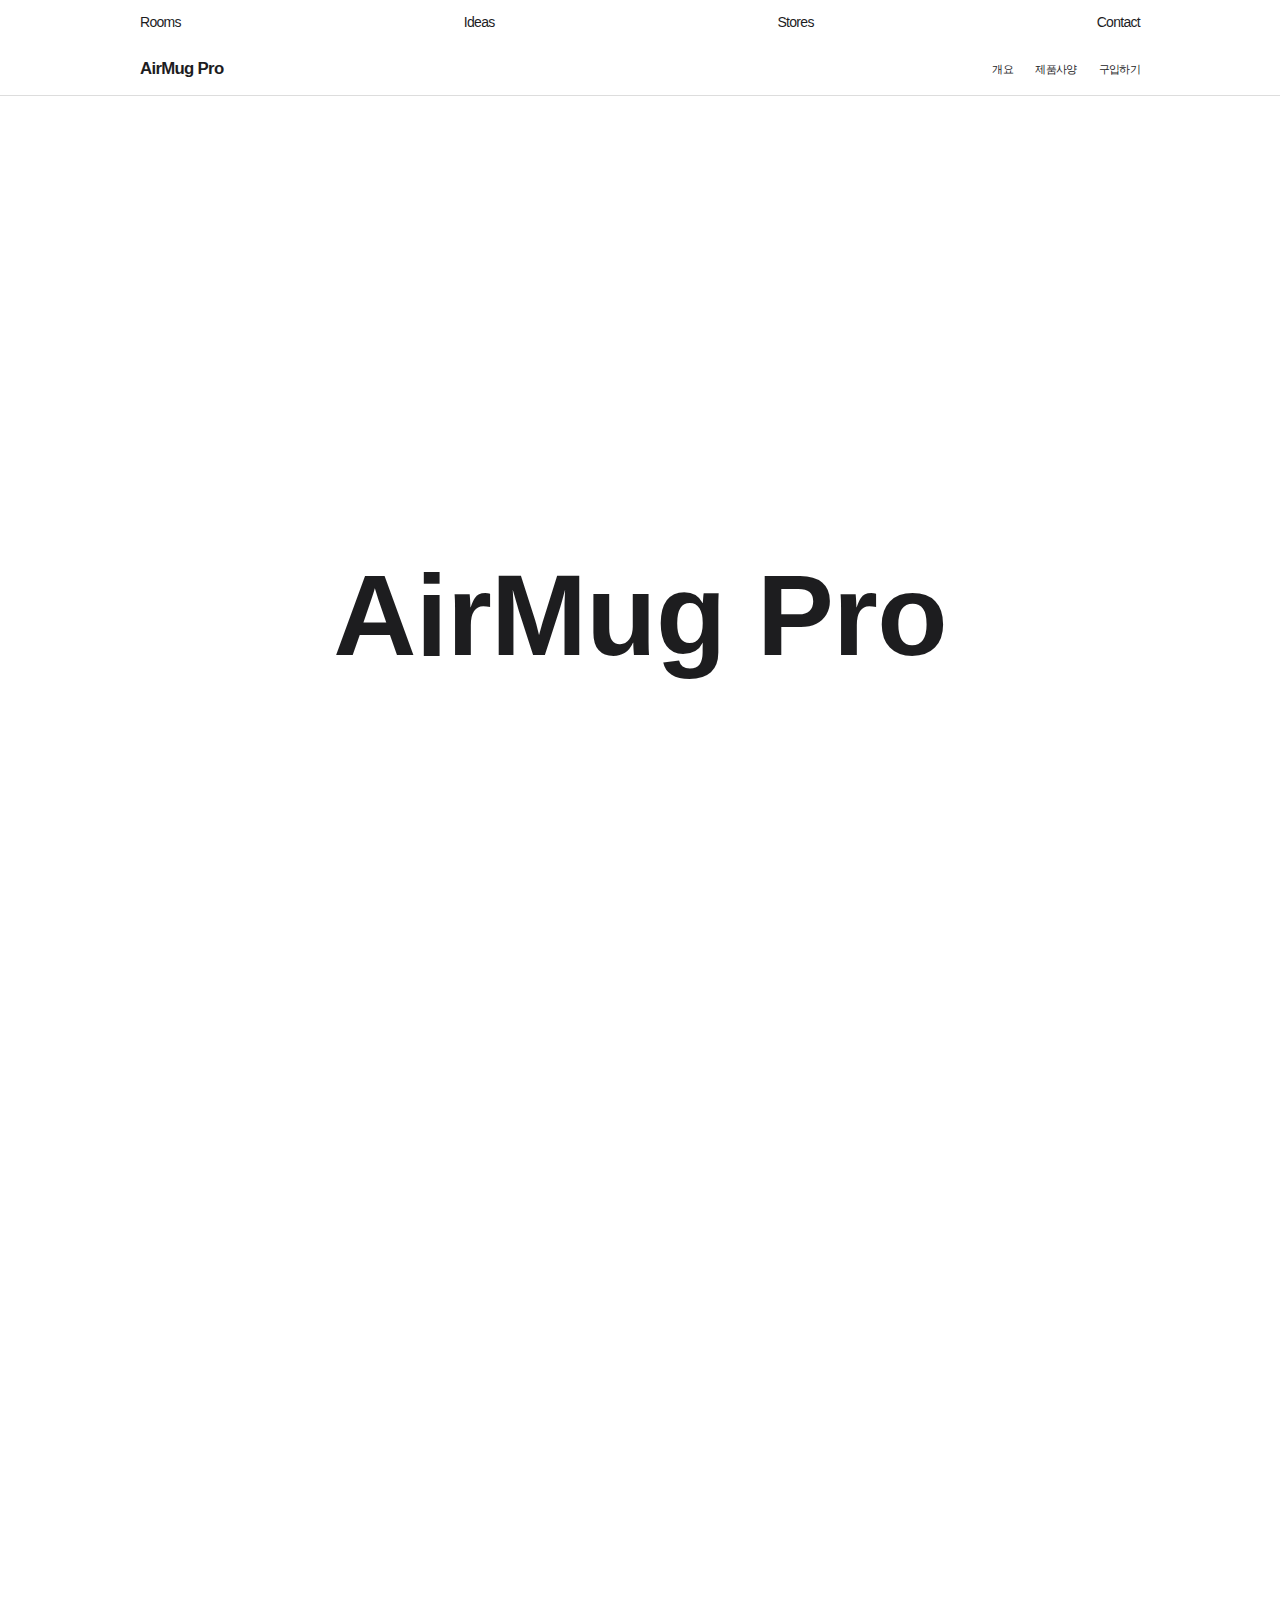
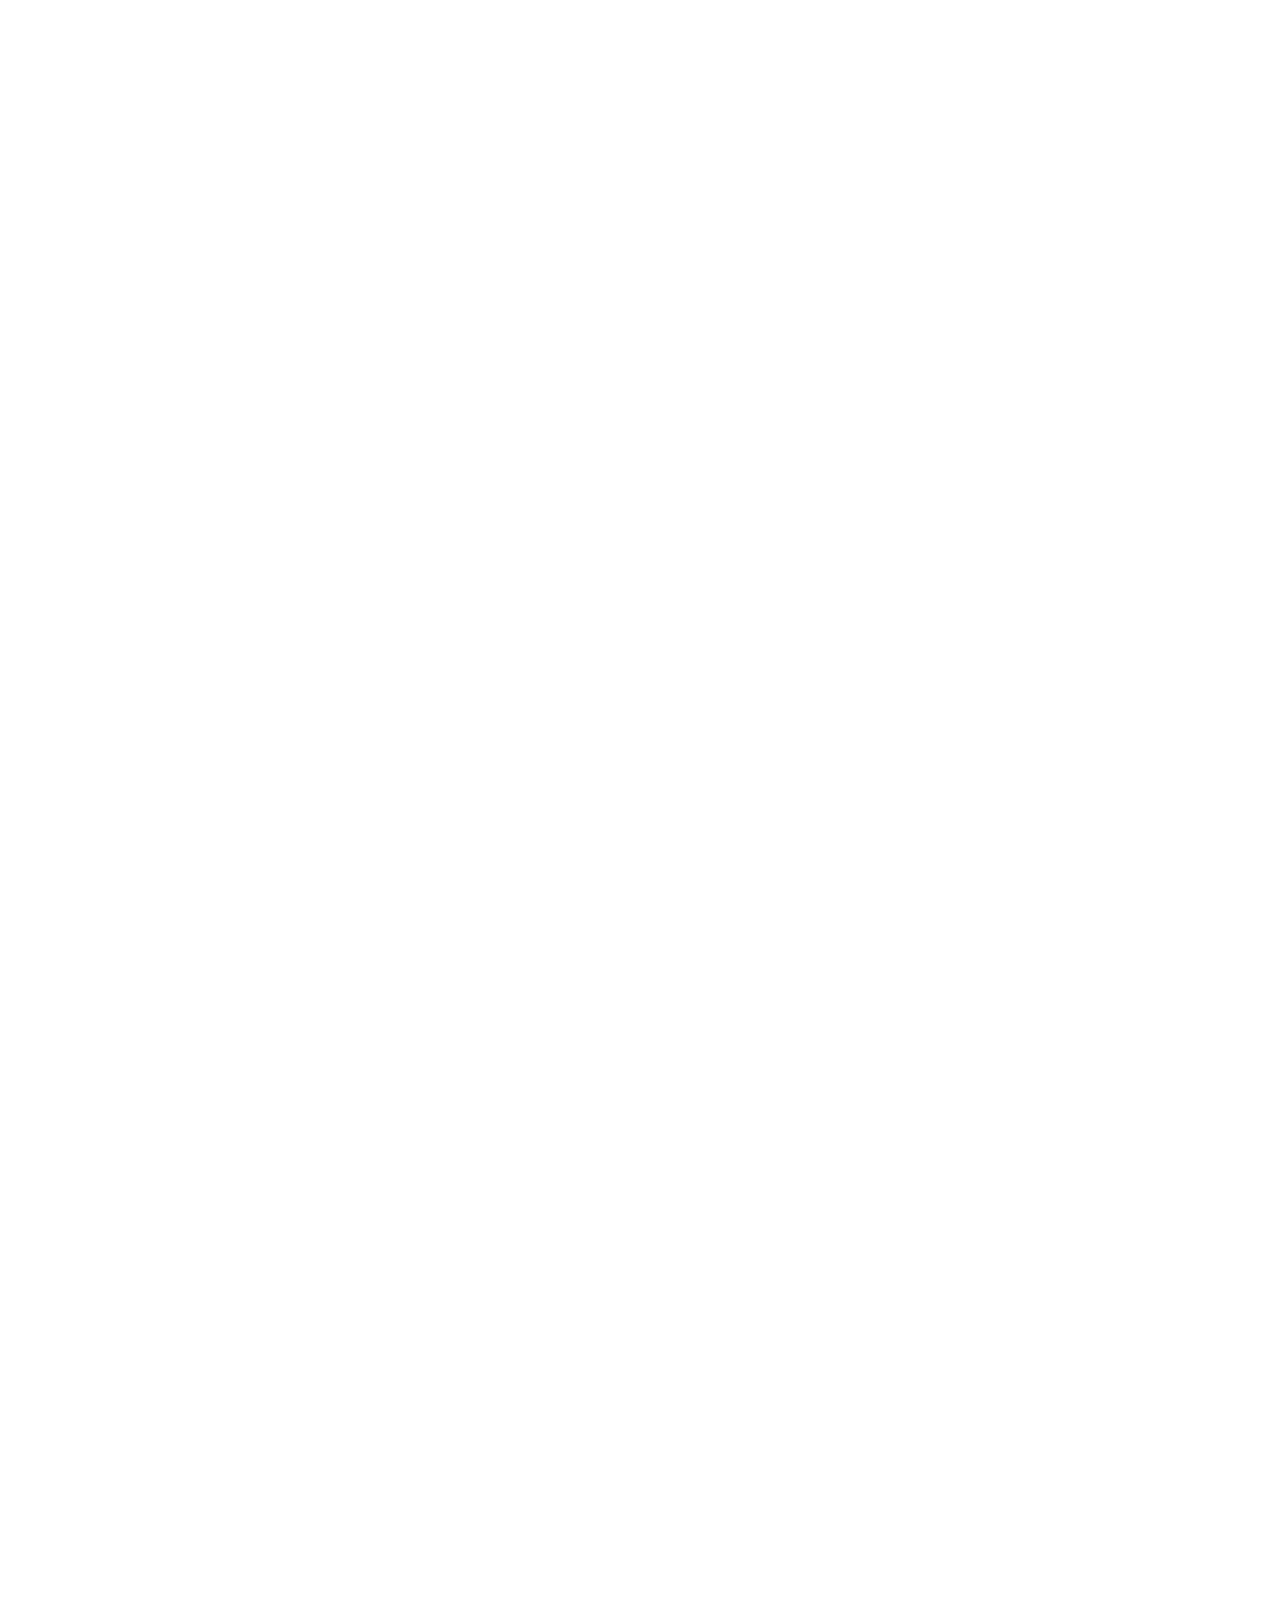
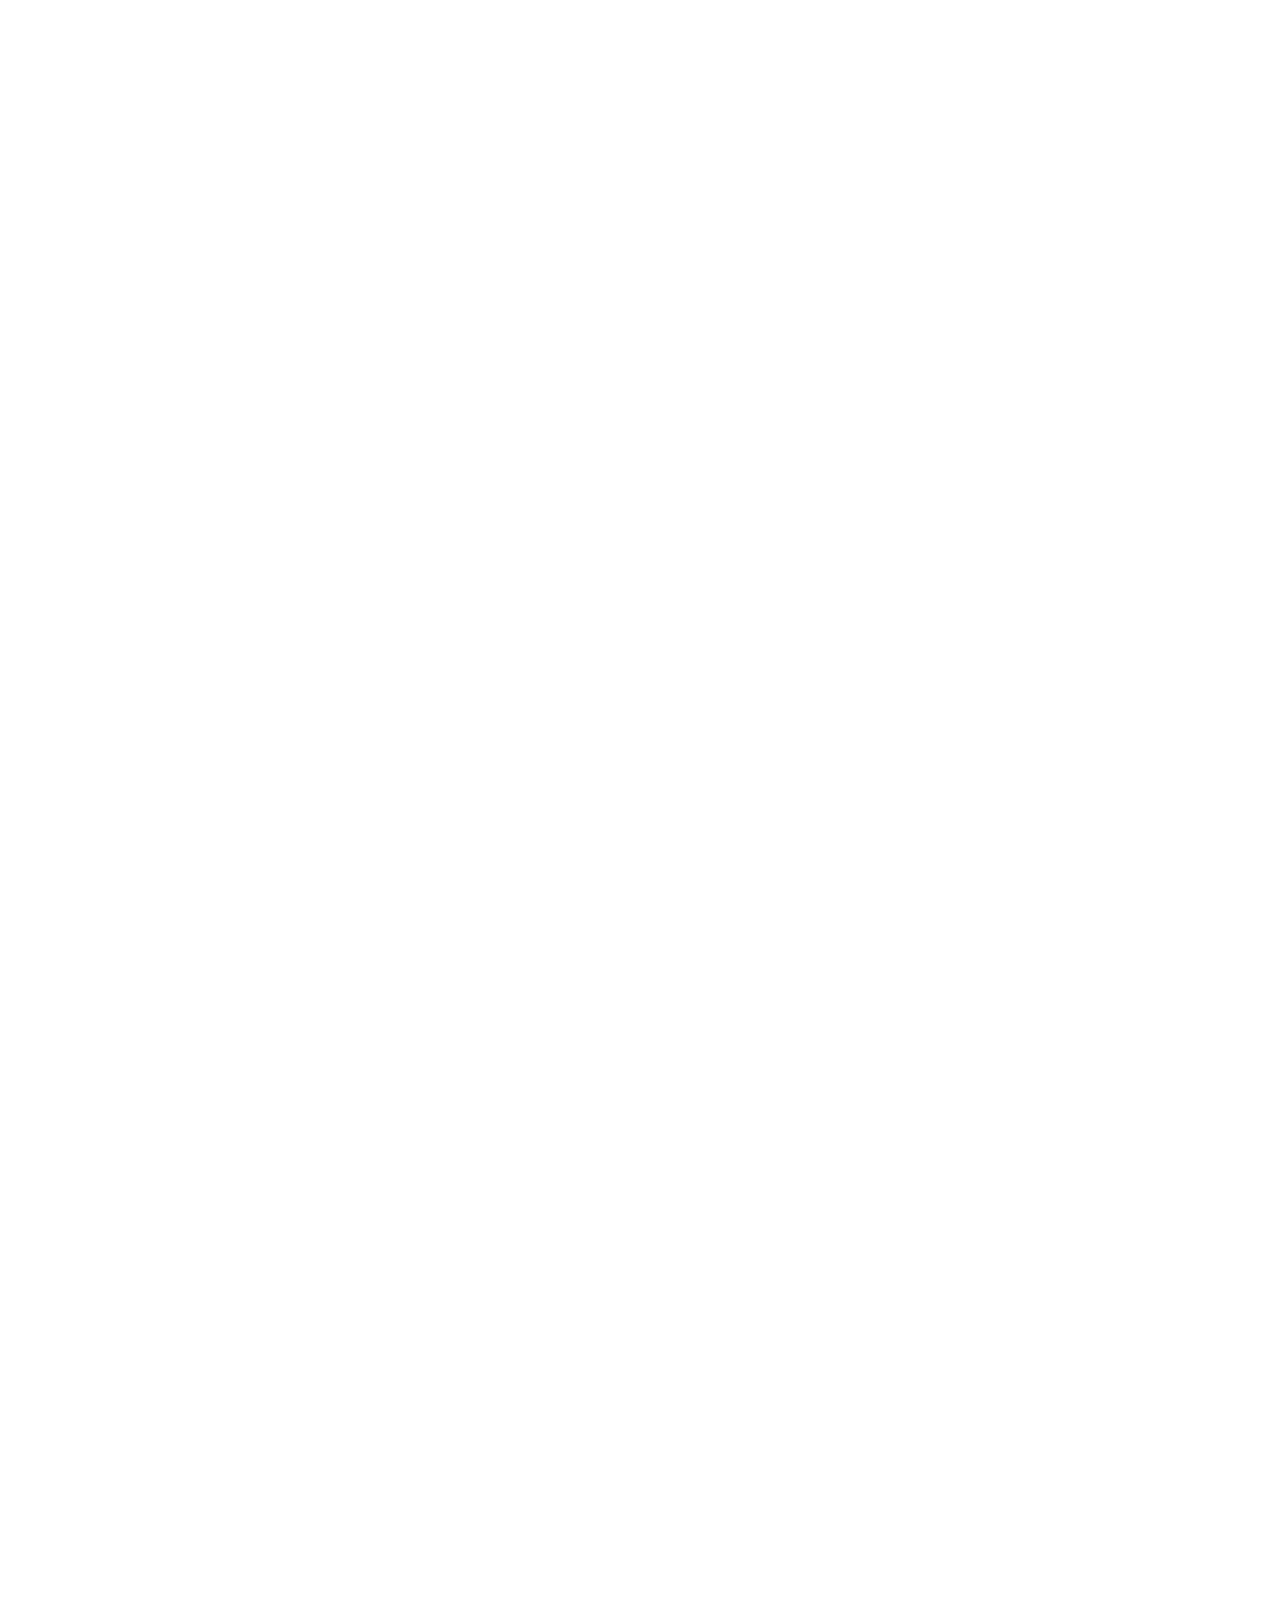
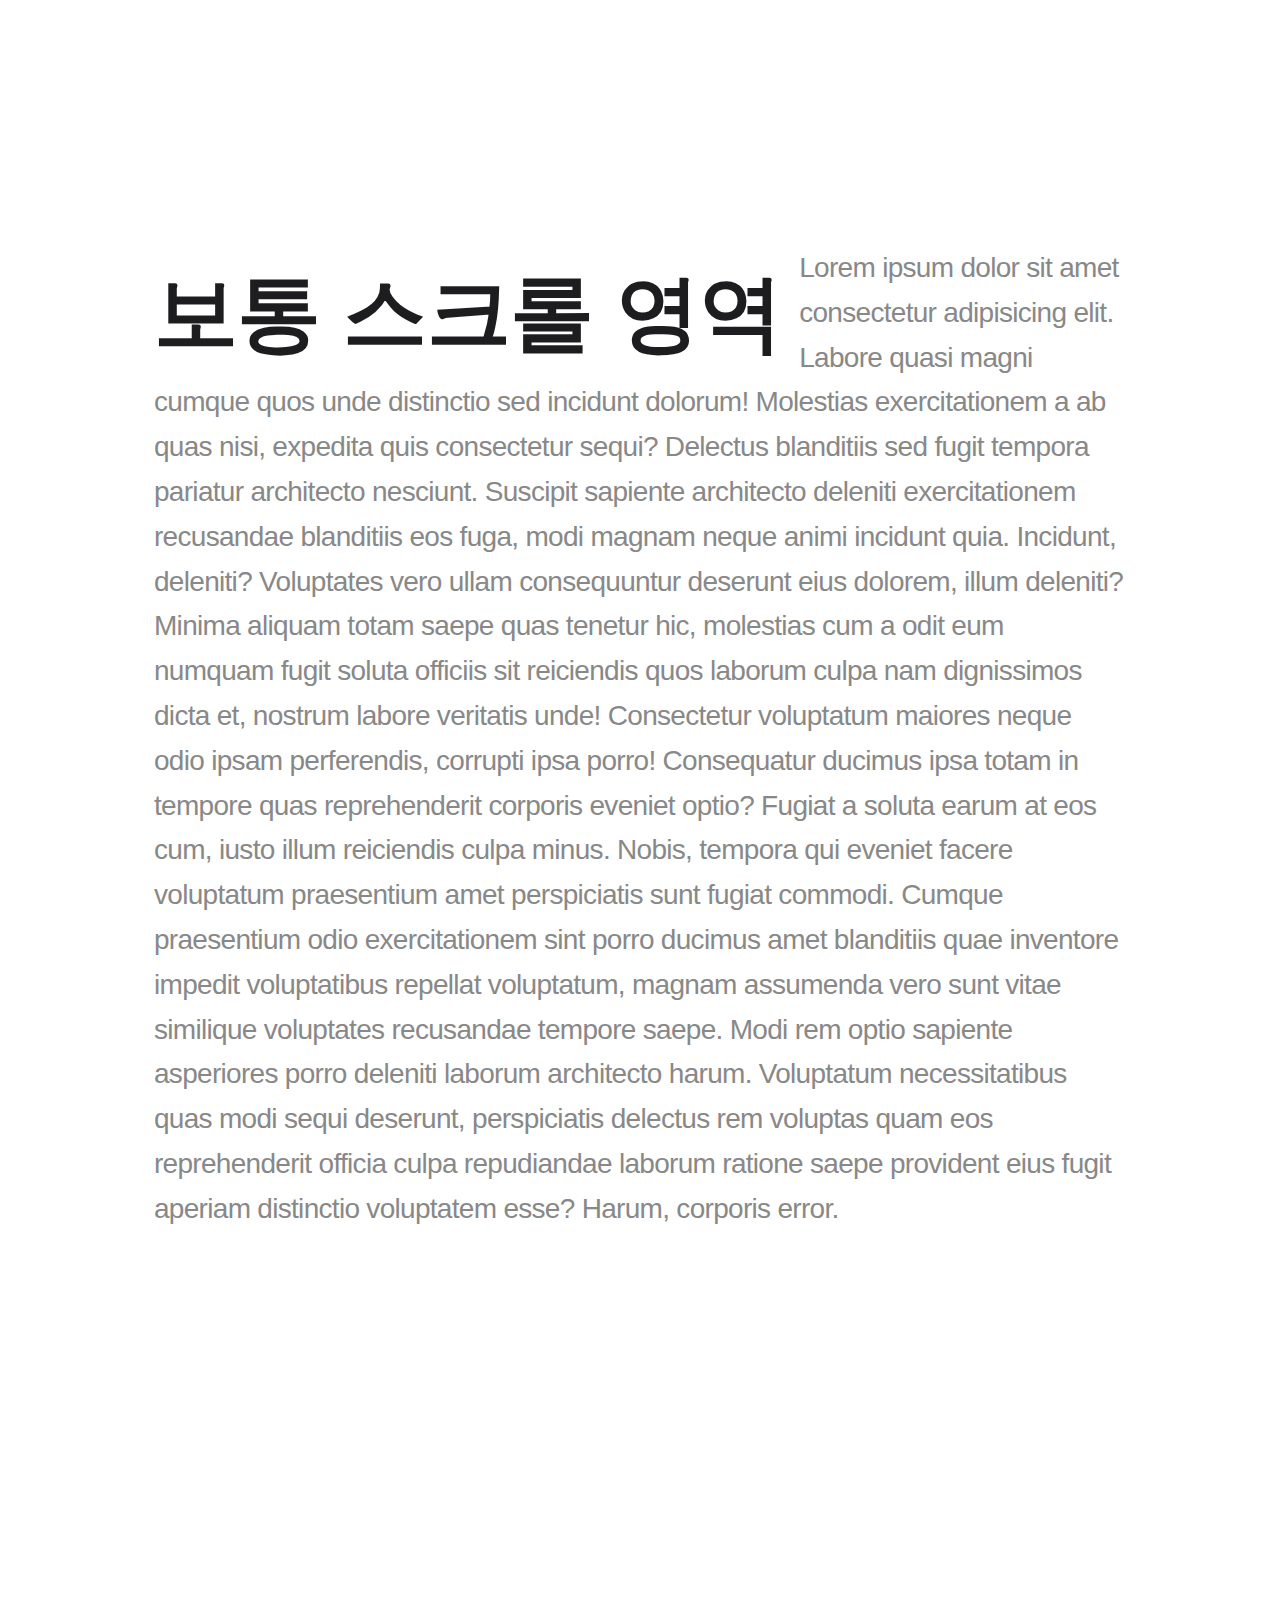
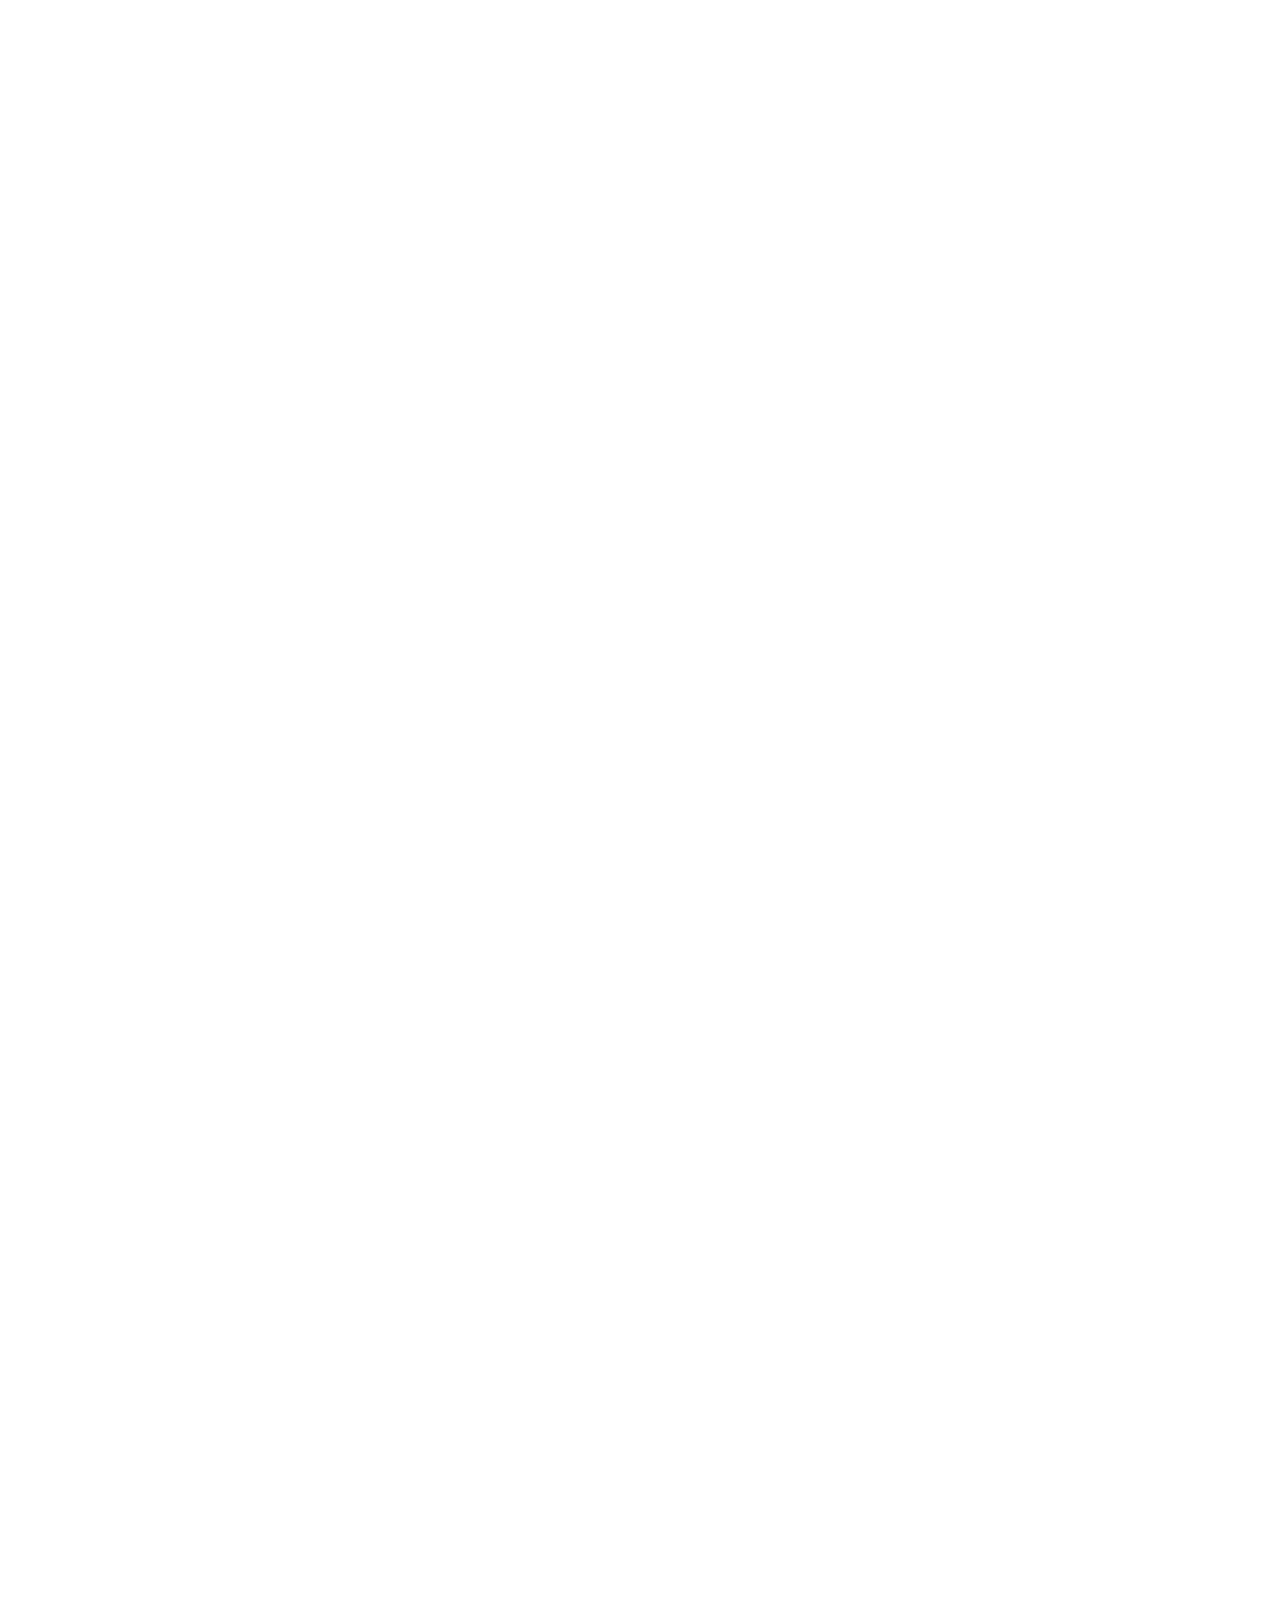
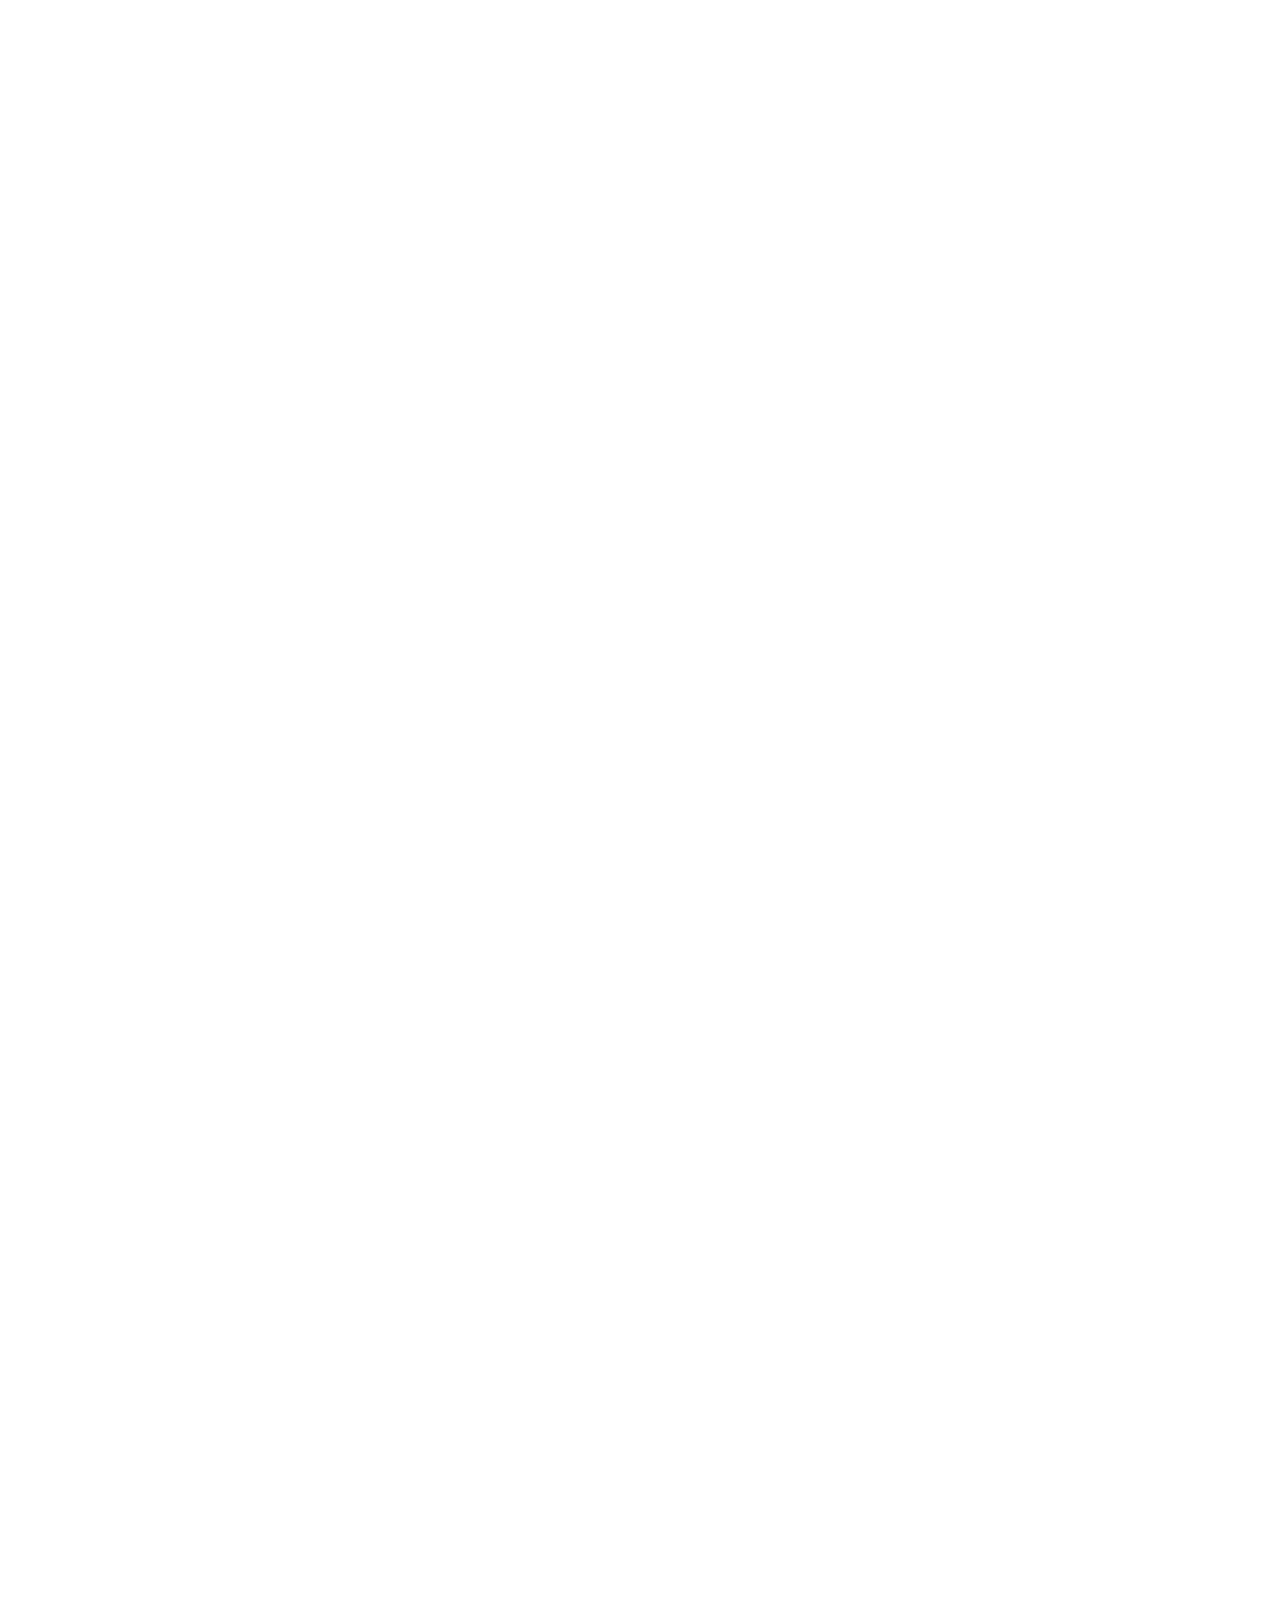
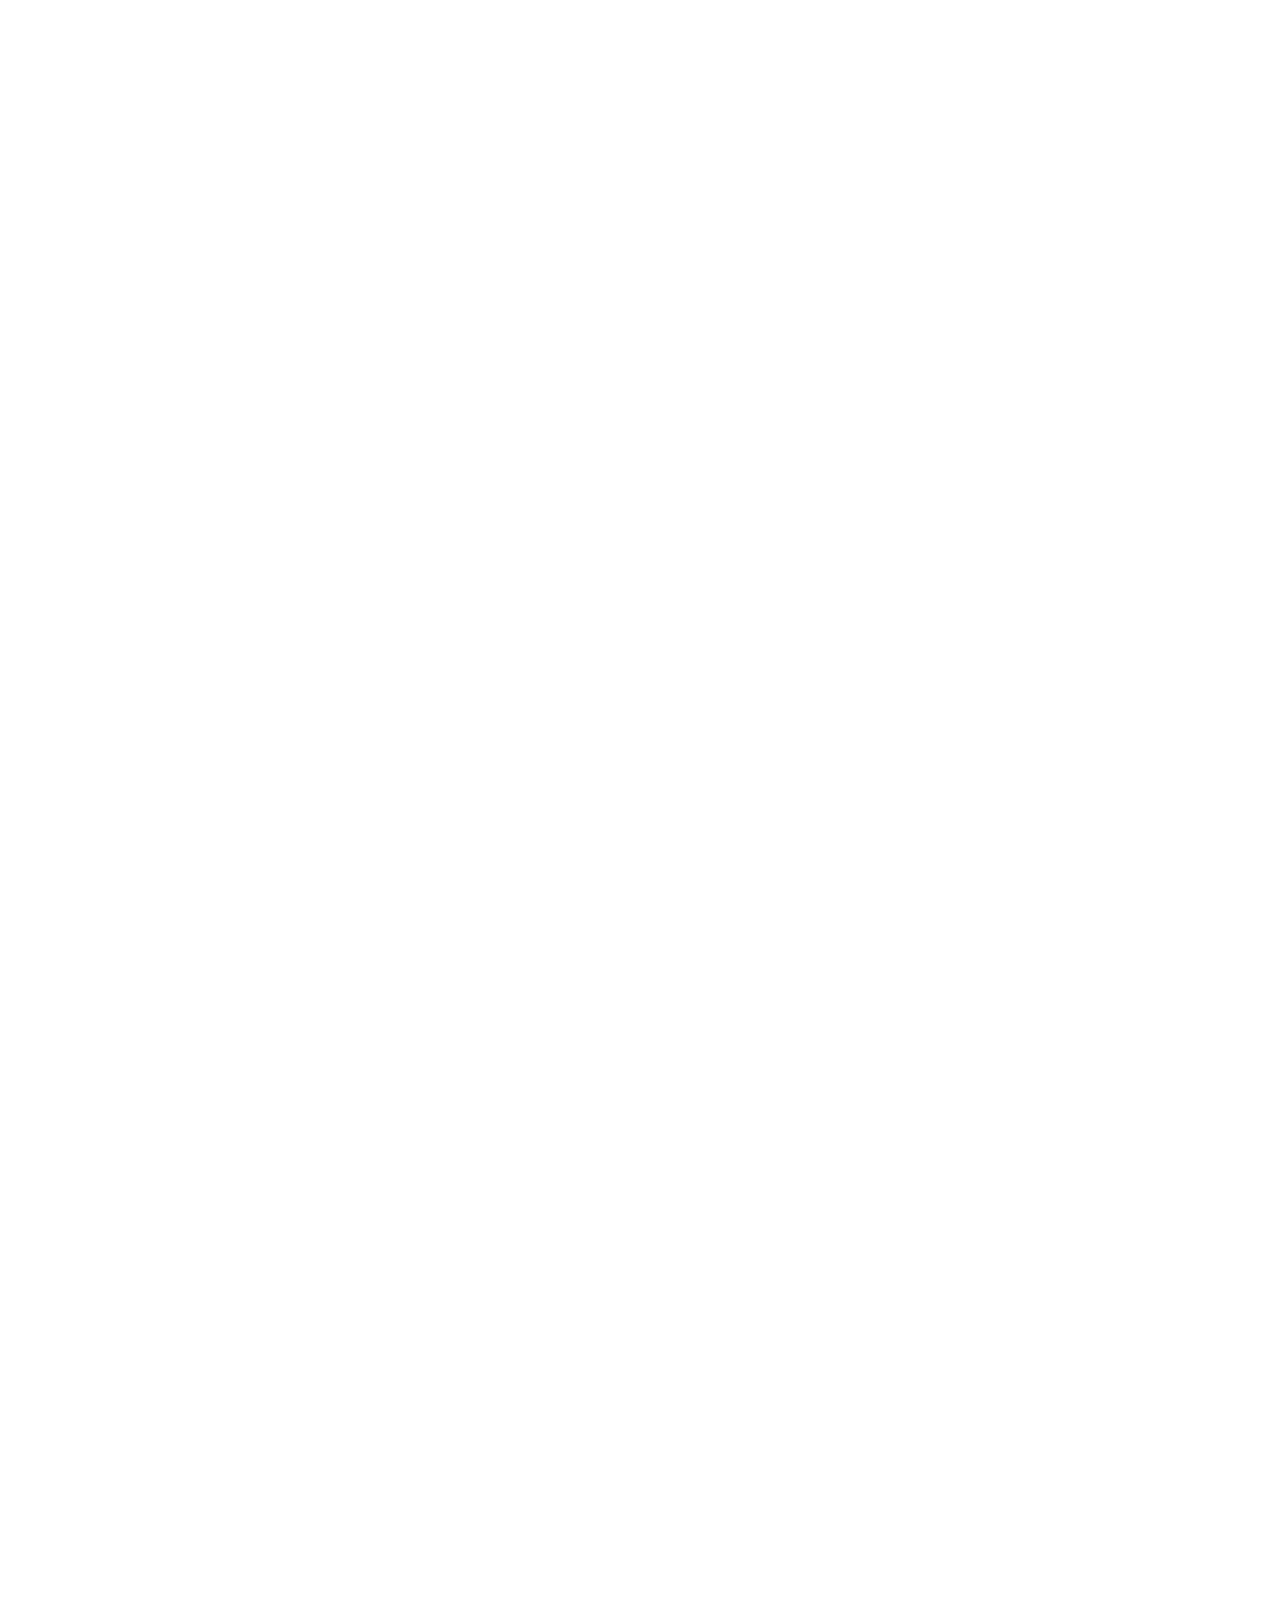
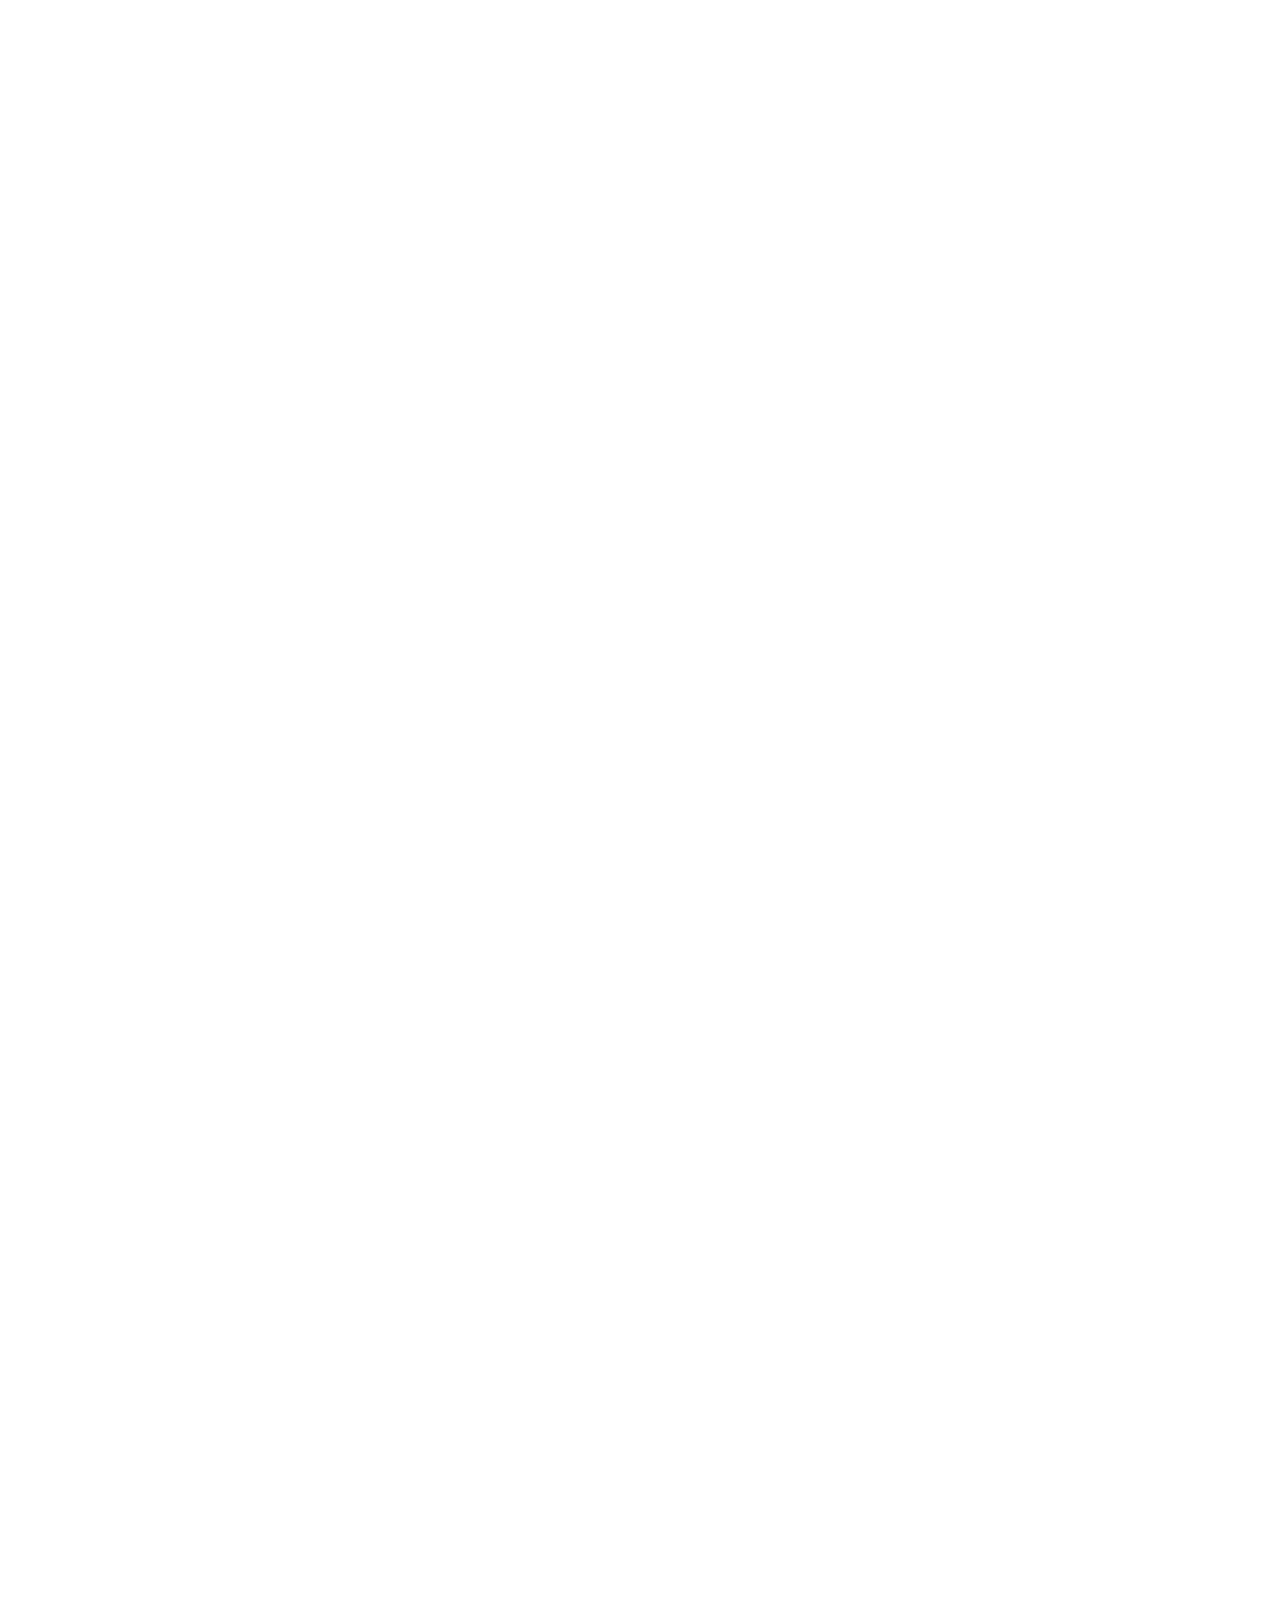
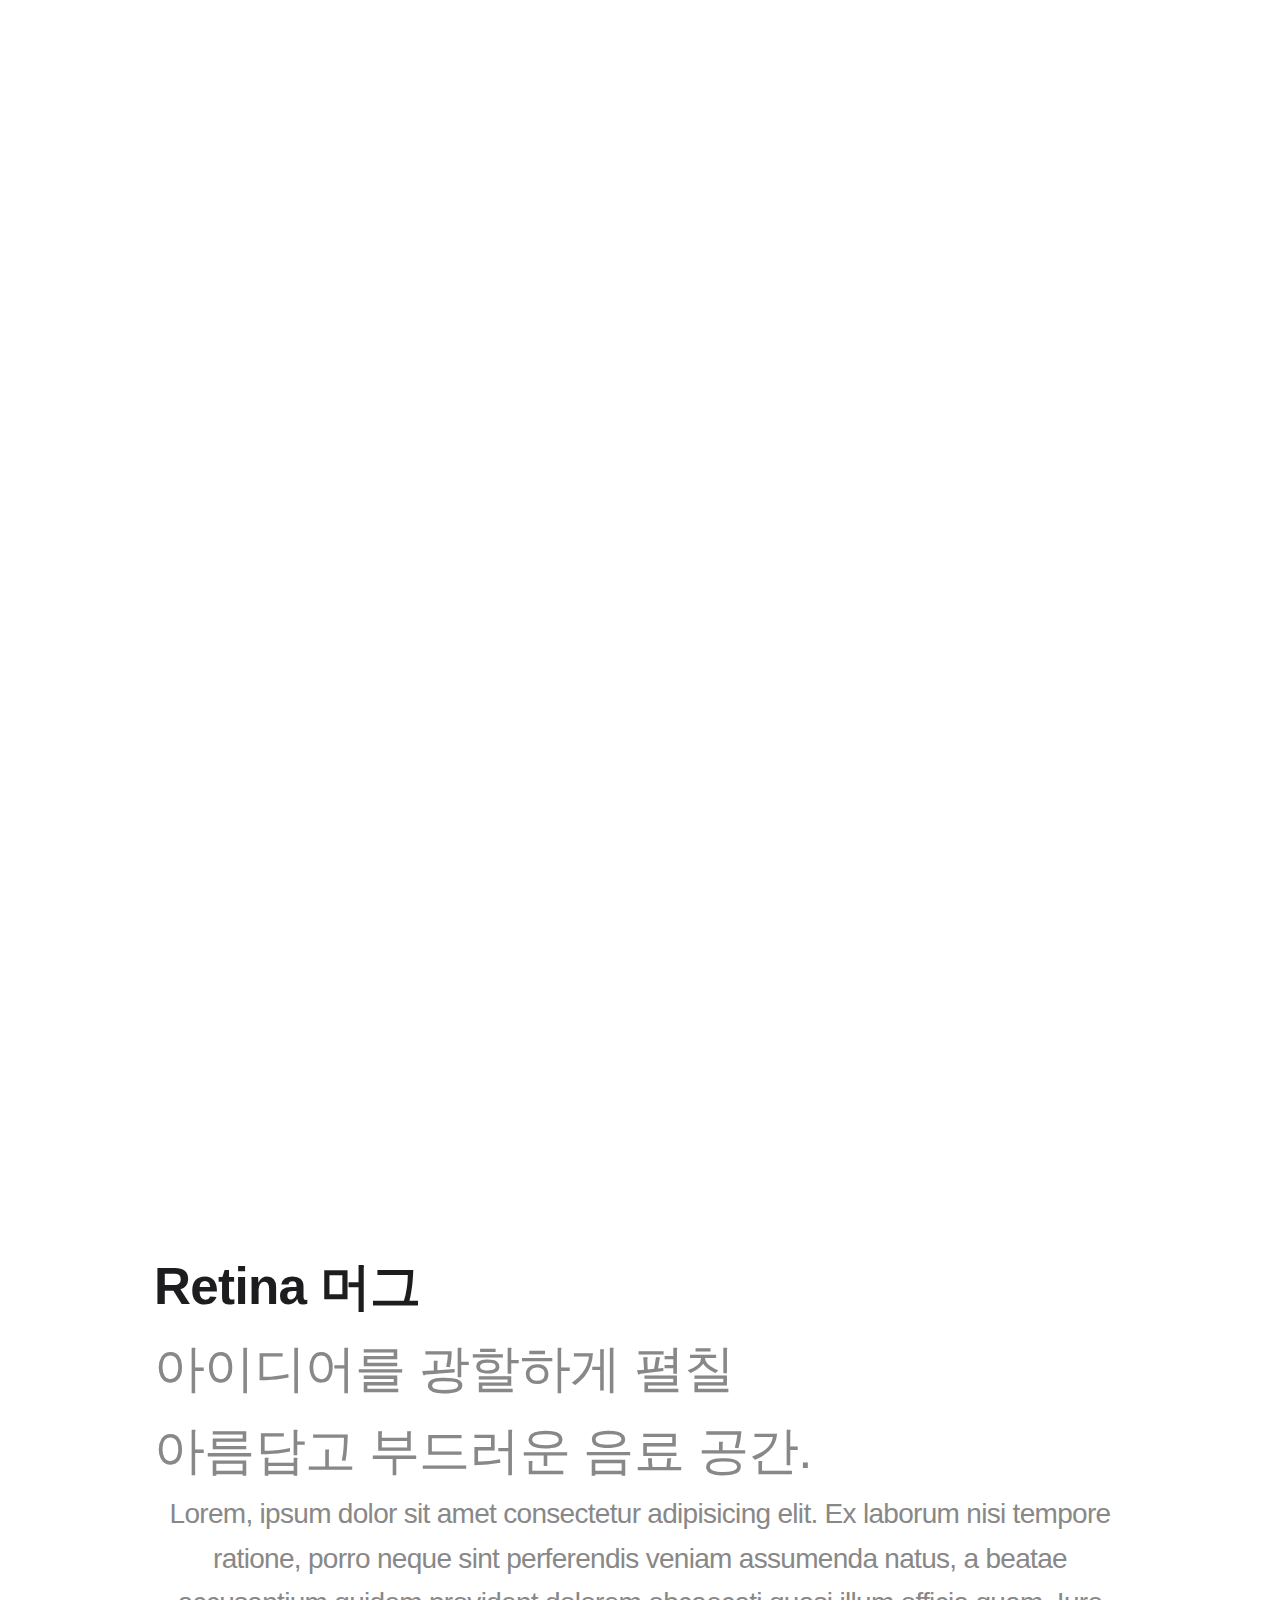
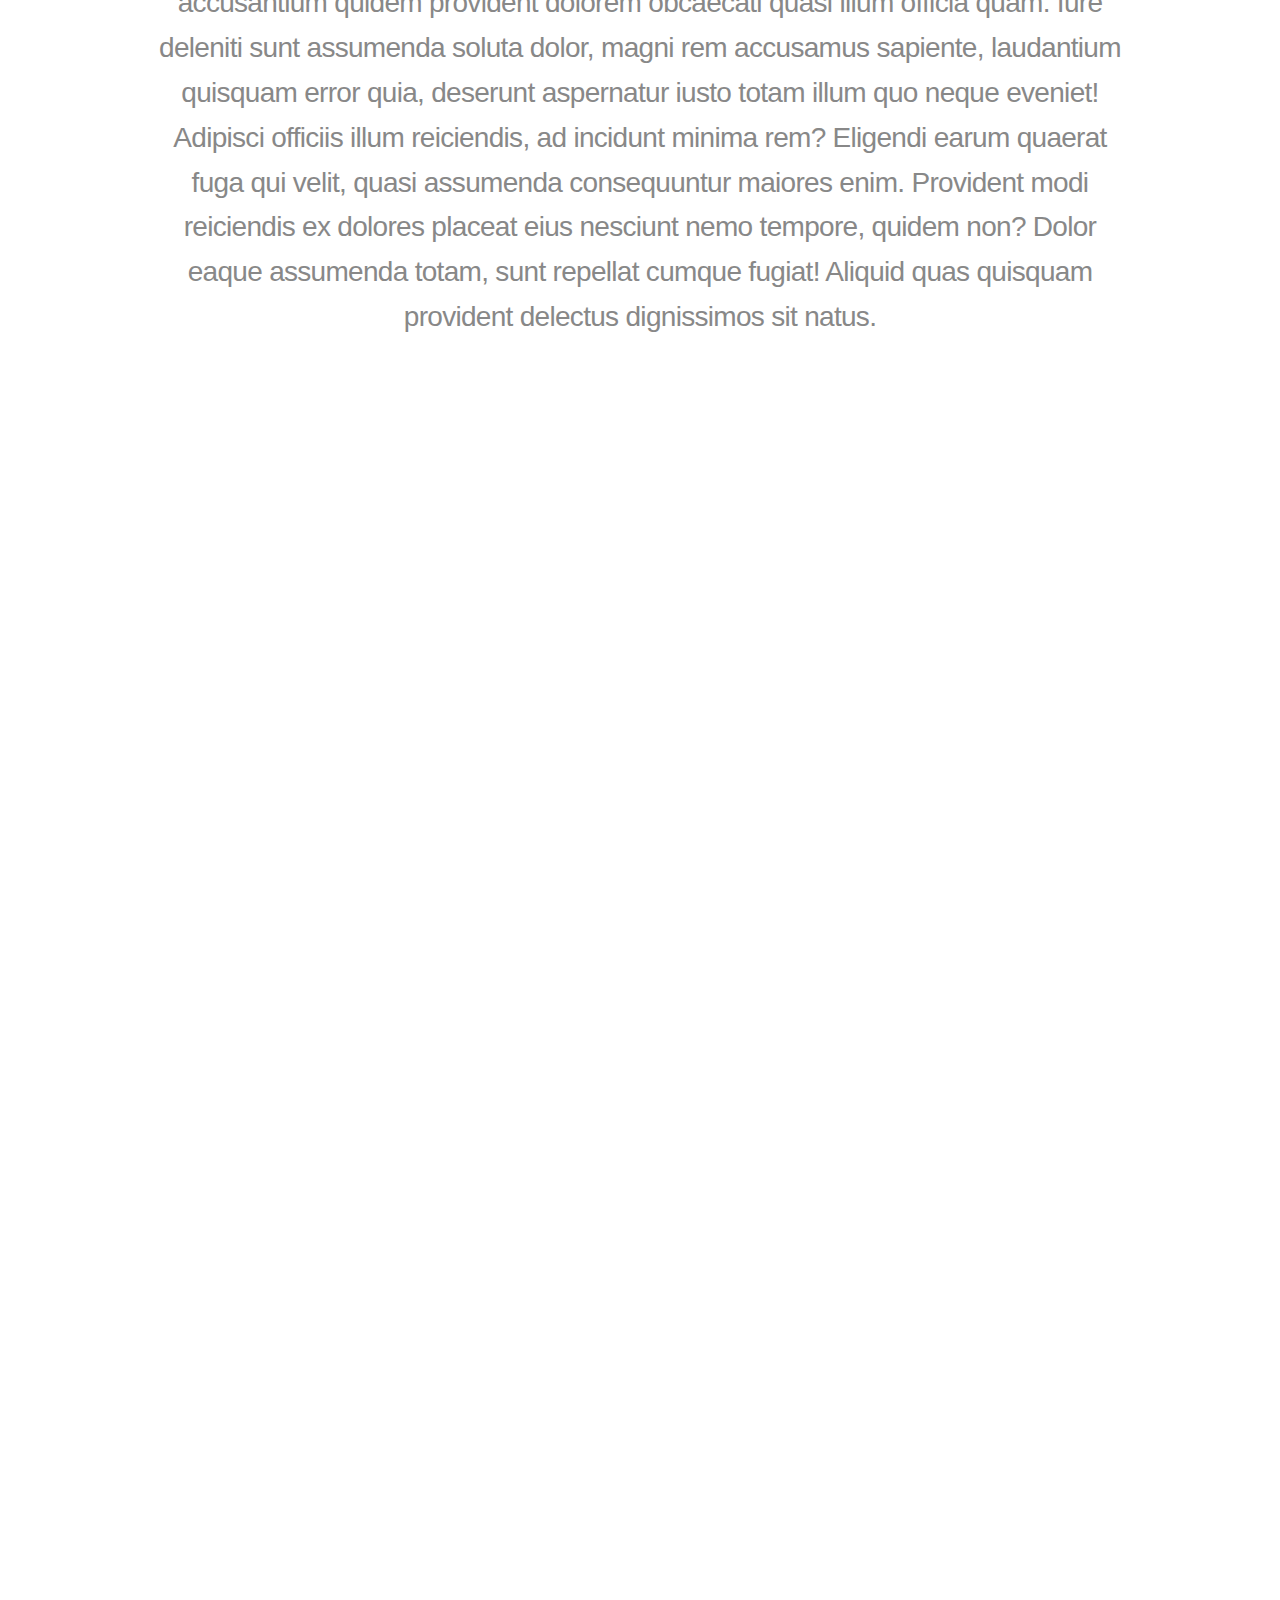
==== commit 5224b16b: "각 스크롤 섹션의 높이 세팅, 높이 리사이즈 이벤트적용" ====
--- a/index.html
+++ b/index.html
@@ -1,5 +1,6 @@
 <!DOCTYPE html>
 <html lang="ko">
+
 <head>
     <meta charset="UTF-8">
     <meta http-equiv="X-UA-Compatible" content="IE=edge">
@@ -7,7 +8,6 @@
     <title>apple</title>
     <link rel="stylesheet" href="css/default.css">
     <link rel="stylesheet" href="css/style.css">
-    <script src="script/main.js" defer></script>
 </head>
 
 <body>
@@ -50,17 +50,17 @@
             </p>
         </section>
         <section class="scroll-section" id="scroll-section-2">
-           <div class="sticky-elem main-message message-a">
+           <div class="sticky-elem main-message">
             <p>
                 <small>편안한 촉감</small>
                 입과 하나 되다
             </p>
            </div>
-           <div class="sticky-elem desc-message message-b">
+           <div class="sticky-elem desc-message">
             <p>편안한 목넘김을 완성하는 디테일한 여러 구성 요소들, 우리는 이를 하나하나 새롭게 살피고 재구성하는 과정을 거쳐 새로운 수준의 머그, AirMug Pro를 만들었습니다. 입에 뭔가 댔다는 감각은 어느새 사라지고 오롯이 당신과 음료만 남게 되죠.</p>
             <div class="pin"></div>
            </div>
-           <div class="sticky-elem desc-message message-c">
+           <div class="sticky-elem desc-message">
             <p>디자인 앤 퀄리티 오브 스웨덴, <br>메이드 인 차이나 </p>
             <div class="pin"></div>
            </div>
@@ -79,6 +79,7 @@
             2022, YOON
         </footer>
     </div>
+    <script src="main.js"></script>
 </body>
 
 </html>--- a/css/style.css
+++ b/css/style.css
@@ -22,19 +22,11 @@
 }
 
 .global-nav {
-    position: absolute;
-    top: 0;
-    left: 0;
-    width: 100%;
     height: 44px;
     padding: 0 1rem;
 }
 
 .local-nav {
-    position: absolute;
-    top: 45px;
-    width: 100%;
-    left: 0;
     height: 52px;
     padding: 0 1rem;
     border-bottom: 1px solid #ddd;
@@ -69,7 +61,6 @@
 
 .scroll-section {
     padding-top: 50vh;
-    border: 2px solid red;
 }
 
 #scroll-section-0 h1 {
@@ -84,8 +75,6 @@
     margin: 5px 0;
     height: 3em;
     font-size: 2.5rem;
-    opacity: 0;
-    top: 30vh;
 }
 
 .main-message p {
@@ -128,15 +117,6 @@
     width: 1px;
     height: 100px;
     background: rgb(29, 29, 31);
-}
-
-#scroll-section-2 .message-b {
-    top: 10%;
-    left: 40%;
-}
-#scroll-section-2 .message-c {
-    top: 15%;
-    left: 45%;
 }
 
 .mid-message {
@@ -170,17 +150,18 @@
 }
 
 .sticky-elem {
+    display: none;
     position: fixed;
+    top: 0;
     left: 0;
     width: 100%;
-    display: none;
 }
 
 #show-scene-0 #scroll-section-0 .sticky-elem,
 #show-scene-1 #scroll-section-1 .sticky-elem,
 #show-scene-2 #scroll-section-2 .sticky-elem,
 #show-scene-3 #scroll-section-3 .sticky-elem {
-    display: block;
+    display: block; 
 }
 
 @media (min-width: 1024px) {
@@ -201,14 +182,6 @@
         font-size: 6rem;
     }
 
-    #scroll-section-2 .message-b {
-        top: 20%;
-        left: 53%;
-    }
-    #scroll-section-2 .message-c {
-        left: 55%;
-    }
-
     #scroll-section-2 .main-message {
         font-size: 6vw;
     }
